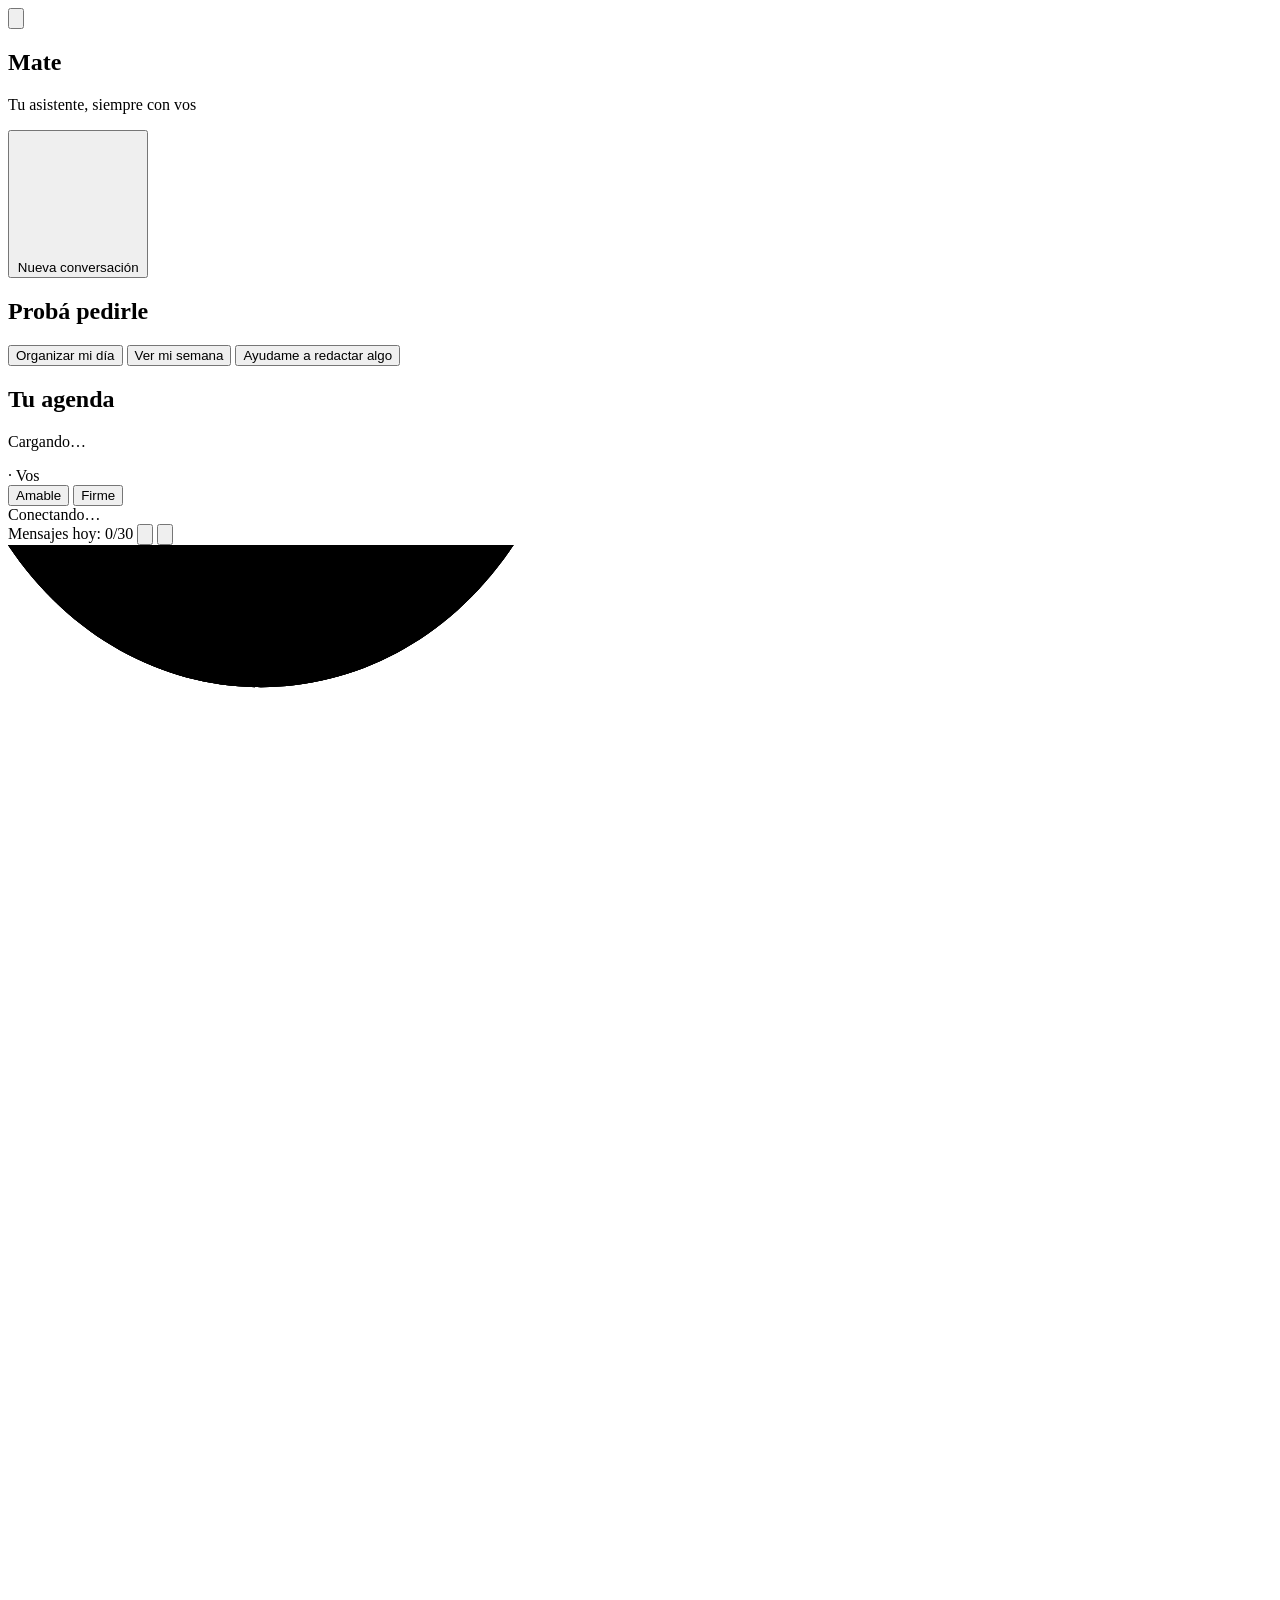
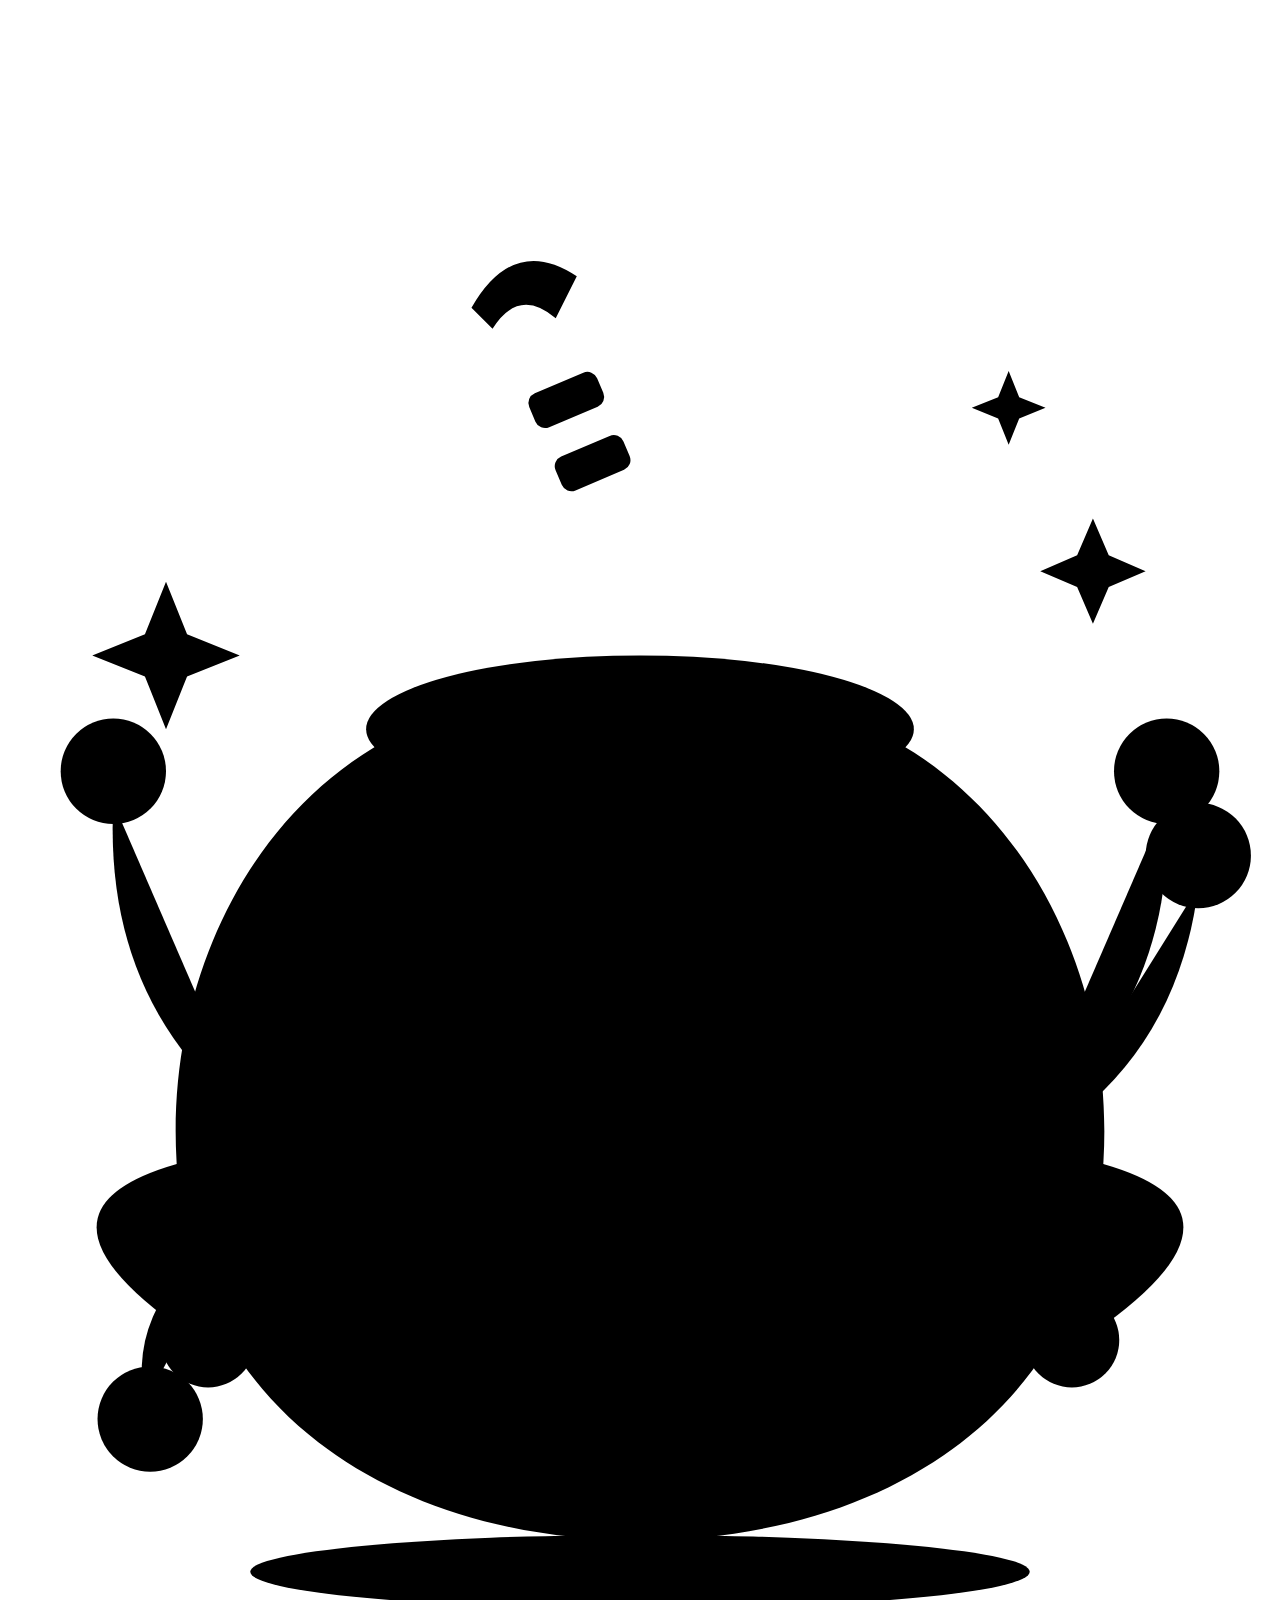
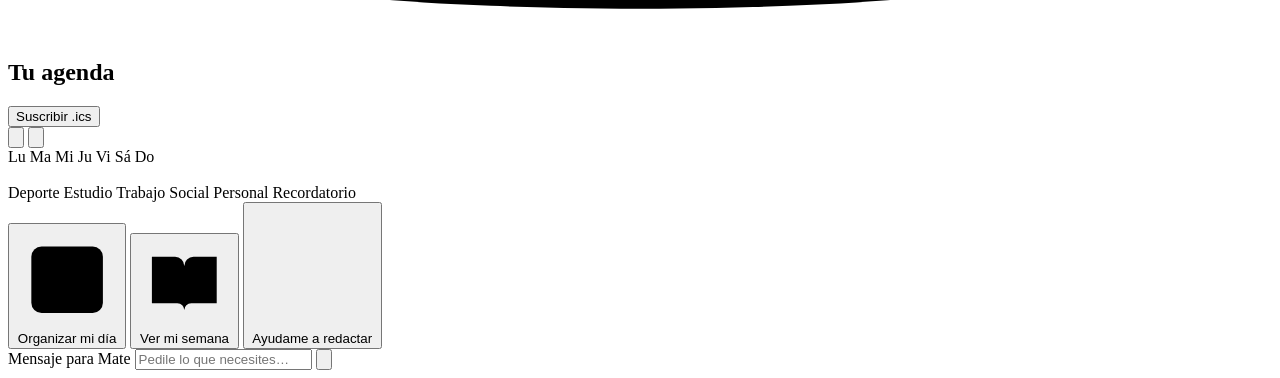
==== src/mate_api/static/index.html @ d89dd95c "Frontend: remove predefined content, make LLM-driven - Sidebar 'Probá pedirle': 3 neutral suggestion" ====
<!doctype html>
<html lang="es">
<head>
  <meta charset="utf-8">
  <meta name="viewport" content="width=device-width, initial-scale=1, viewport-fit=cover">
  <title>Mate</title>
  <link rel="stylesheet" href="/static/styles.css">
<link rel="stylesheet" href="/static/mate.css">
</head>
<body>
  <!-- Barra superior solo en mobile (< 900px) -->
  <header class="mobile-bar">
    <!-- Logo sidebar: clon dinámico de #mate (sin id, data-state="contento", 44px) -->
<span id="sidebar-logo" class="logo-mini" aria-hidden="true"></span>
    <button id="btn-menu" class="icon-btn" aria-label="Abrir menú" aria-controls="sidebar" aria-expanded="false">
      <svg class="icon" viewBox="0 0 20 20"><path d="M3 5h14M3 10h14M3 15h14"/></svg>
    </button>
  </header>
  <div id="backdrop" class="backdrop" hidden></div>

  <aside id="sidebar" class="sidebar">
    <div class="brand">
      <span class="brand-mark" aria-hidden="true"></span>
      <div>
        <h1 class="brand-title">Mate</h1>
        <p class="brand-sub">Tu asistente, siempre con vos</p>
      </div>
    </div>

    <button id="btn-nueva" class="btn btn-primary">
      <svg class="icon" viewBox="0 0 20 20"><path d="M10 4v12M4 10h12"/></svg>
      Nueva conversación
    </button>

    <section class="side-section">
      <h2 class="side-title">Probá pedirle</h2>
      <button class="ejemplo" data-prompt="Organizá mi día">Organizar mi día</button>
      <button class="ejemplo" data-prompt="Mostrame mi semana">Ver mi semana</button>
      <button class="ejemplo" data-prompt="Ayudame a redactar algo">Ayudame a redactar algo</button>
    </section>

    <section class="side-section">
      <h2 class="side-title">Tu agenda</h2>
      <p id="resumen-agenda" class="side-text">Cargando…</p>
    </section>

    <footer class="side-foot">
      <div class="perfil">
        <span id="perfil-inicial" class="avatar" aria-hidden="true">·</span>
        <span id="perfil-nombre">Vos</span>
      </div>
      <div class="tonos" role="group" aria-label="Tono de Mate">
        <button class="tono" data-tono="amable" aria-pressed="true">Amable</button>
        <button class="tono" data-tono="firme" aria-pressed="false">Firme</button>
      </div>
    </footer>
  </aside>

  <main class="main">
    <header class="topbar">
      <div class="estado-conexion">
        <span id="puntito-conexion" class="puntito"></span>
        <span id="texto-conexion">Conectando…</span>
      </div>
      <div class="topbar-acciones">
        <span class="cuota">Mensajes hoy: <span id="contador-cuota">0</span>/30</span>
        <button id="btn-tema" class="icon-btn" aria-label="Cambiar a tema oscuro">
          <svg class="icon" viewBox="0 0 20 20"><path d="M16 12.5A6.5 6.5 0 0 1 7.5 4a6.5 6.5 0 1 0 8.5 8.5z"/></svg>
        </button>
        <button id="btn-panel" class="icon-btn" aria-label="Panel de ingeniería">
          <svg class="icon" viewBox="0 0 20 20"><circle cx="10" cy="10" r="2.5"/><path d="M10 2.5v2M10 15.5v2M2.5 10h2M15.5 10h2M4.7 4.7l1.4 1.4M13.9 13.9l1.4 1.4M4.7 15.3l1.4-1.4M13.9 6.1l1.4-1.4"/></svg>
        </button>
      </div>
    </header>

    <div class="fila-medio">
      <section class="escenario" aria-label="Mate">
        <!-- Fondo del escenario: manchas y hojas de yerba -->
        <div class="hojas-yerba">
          <svg class="hojas-yerba" viewBox="0 0 200 200">
            <path d="M0 0 C20 -30 60 -30 80 0 C60 30 20 30 0 0 Z" class="nervadura"/>
            <path d="M0 0 C20 -30 60 -30 80 0 C60 30 20 30 0 0 Z"/>
            <path d="M0 0 C20 -30 60 -30 80 0 C60 30 20 30 0 0 Z"/>
            <path d="M0 0 C20 -30 60 -30 80 0 C60 30 20 30 0 0 Z"/>
          </svg>
        </div>
        <!-- SVG del Mate (sección §6) -->
<svg id="mate" class="mate" data-state="neutro" viewBox="0 0 240 270" role="img" aria-label="Mate, tu asistente">
  <!-- sombra en el piso -->
  <ellipse class="m-piso" cx="120" cy="258" rx="74" ry="7"/>

  <!-- brazos detrás del cuerpo (se ven solo desde el borde) -->
  <g class="m-brazos m-brazos-saludo">
    <path class="m-brazo" d="M44 192 Q22 206 26 226"/>
    <circle class="m-mano" cx="27" cy="229" r="10"/>
    <g class="m-mano-saluda">
      <path class="m-brazo" d="M196 176 Q222 160 226 128"/>
      <circle class="m-mano" cx="226" cy="122" r="10"/>
    </g>
  </g>
  <g class="m-brazos m-brazos-arriba">
    <path class="m-brazo" d="M46 172 Q18 150 20 112"/>
    <circle class="m-mano" cx="20" cy="106" r="10"/>
    <path class="m-brazo" d="M194 172 Q222 150 220 112"/>
    <circle class="m-mano" cx="220" cy="106" r="10"/>
  </g>
  <g class="m-brazos m-brazos-jarra">
    <path class="m-brazo" d="M44 178 Q-6 186 36 214"/>
    <circle class="m-mano" cx="38" cy="214" r="9"/>
    <path class="m-brazo" d="M196 178 Q246 186 204 214"/>
    <circle class="m-mano" cx="202" cy="214" r="9"/>
  </g>

  <!-- porongo -->
  <path class="m-cuerpo" d="M76 98 C46 112 30 146 32 180 C34 226 72 252 120 252 C168 252 206 226 208 180 C210 146 194 112 164 98 Z"/>
  <path class="m-luz" d="M62 128 C48 148 44 176 50 200 C54 186 58 156 72 134 Z"/>
  <path class="m-sombra" d="M178 118 C202 148 204 200 170 236 C186 230 210 204 206 168 C204 146 196 128 178 118 Z"/>

  <!-- bombilla -->
  <g class="m-bombilla">
    <line class="m-bombilla-borde" x1="128" y1="92" x2="96" y2="16"/>
    <line class="m-bombilla-metal" x1="128" y1="92" x2="96" y2="16"/>
    <rect class="m-anillo" x="104" y="44" width="14" height="7" rx="2" transform="rotate(-23 111 47.5)"/>
    <rect class="m-anillo" x="99" y="32" width="14" height="7" rx="2" transform="rotate(-23 106 35.5)"/>
    <path class="m-boquilla" d="M88 18 Q96 4 108 12 L104 20 Q97 14 92 22 Z"/>
  </g>

  <!-- virola de alpaca y yerba -->
  <ellipse class="m-virola" cx="120" cy="98" rx="52" ry="14"/>
  <path class="m-virola-brillo" d="M76 96 Q120 86 164 96"/>
  <ellipse class="m-yerba" cx="120" cy="96" rx="42" ry="8"/>
  <path class="m-yerba-grano" d="M98 95 l3 -2 M112 93 l3 2 M130 94 l2 -2 M141 96 l3 1"/>
  <!-- vuelvo a dibujar la base de la bombilla encima de la yerba -->
  <line class="m-bombilla-borde" x1="128" y1="96" x2="122" y2="82"/>
  <line class="m-bombilla-metal" x1="128" y1="96" x2="122" y2="82"/>

  <!-- mejillas -->
  <ellipse class="m-mejilla" cx="76" cy="186" rx="12" ry="7"/>
  <ellipse class="m-mejilla" cx="164" cy="186" rx="12" ry="7"/>

  <!-- ojos -->
  <g class="m-ojos m-ojos-abiertos">
    <g class="m-ojo"><circle cx="96" cy="162" r="11"/><circle class="m-brillo" cx="100" cy="157" r="3.8"/></g>
    <g class="m-ojo"><circle cx="144" cy="162" r="11"/><circle class="m-brillo" cx="148" cy="157" r="3.8"/></g>
  </g>
  <g class="m-ojos m-ojos-felices">
    <path class="m-trazo" d="M84 166 Q96 150 108 166"/>
    <path class="m-trazo" d="M132 166 Q144 150 156 166"/>
  </g>
  <g class="m-cejas">
    <path class="m-trazo" d="M82 142 L108 148"/>
    <path class="m-trazo" d="M158 142 L132 148"/>
  </g>

  <!-- bocas -->
  <path class="m-boca m-boca-neutro m-trazo" d="M106 190 Q120 202 134 190"/>
  <g class="m-boca m-boca-contento">
    <path class="m-boca-fondo" d="M98 186 Q120 222 142 186 Z"/>
    <path class="m-lengua" d="M110 204 Q120 196 130 204 Q126 212 120 213 Q114 212 110 204 Z"/>
  </g>
  <ellipse class="m-boca m-boca-hablando m-boca-fondo" cx="120" cy="196" rx="12" ry="9"/>
  <path class="m-boca m-boca-serio m-trazo" d="M108 196 L132 196"/>

  <!-- destellos (solo contento) -->
  <g class="m-destellos">
    <path d="M30 70 l4 10 l10 4 l-10 4 l-4 10 l-4 -10 l-10 -4 l10 -4 Z"/>
    <path d="M206 58 l3 7 l7 3 l-7 3 l-3 7 l-3 -7 l-7 -3 l7 -3 Z"/>
    <path d="M190 30 l2 5 l5 2 l-5 2 l-2 5 l-2 -5 l-5 -2 l5 -2 Z"/>
  </g>
</svg>

        <div id="globo" class="globo" aria-live="polite">
          <p id="globo-texto" class="globo-texto-corto"></p>
          <p id="globo-texto-largo" class="globo-texto-largo hidden"></p>
          <button class="copiar-btn" hidden>Copiar</button>
          <div id="globo-chips" class="globo-chips"></div>
          <p class="globo-texto-user" hidden></p>
        </div>
      </section>

      <aside class="agenda card" aria-label="Tu agenda">
        <div class="agenda-head">
          <h2>Tu agenda</h2>
          <button id="btn-ics" class="btn btn-small">Suscribir .ics</button>
        </div>

        <!-- Calendar grid (zona-4) -->
        <div class="calendario" role="grid" aria-label="Calendario mensual">
          <div class="calendario-header">
            <button id="btn-mes-anterior" class="icon-btn" aria-label="Mes anterior" title="Mes anterior">
              <svg class="icon" viewBox="0 0 20 20"><path d="M13 5l-6 5 6 5"/></svg>
            </button>
            <span id="mes-actual" class="mes-titulo" aria-live="polite"></span>
            <button id="btn-mes-siguiente" class="icon-btn" aria-label="Mes siguiente" title="Mes siguiente">
              <svg class="icon" viewBox="0 0 20 20"><path d="M7 5l6 5-6 5"/></svg>
            </button>
          </div>
          <div class="calendario-dias-seman" role="row" aria-label="Días de la semana">
            <span role="columnheader">Lu</span>
            <span role="columnheader">Ma</span>
            <span role="columnheader">Mi</span>
            <span role="columnheader">Ju</span>
            <span role="columnheader">Vi</span>
            <span role="columnheader">Sá</span>
            <span role="columnheader">Do</span>
          </div>
          <div id="calendario-grid" class="calendario-grid" role="grid" aria-label="Días del mes"></div>
        </div>

        <!-- Day list for selected day -->
        <div class="dia-lista" aria-label="Eventos del día seleccionado">
          <h3 id="dia-seleccionado-titulo" class="dia-titulo"></h3>
          <ul id="lista-dia" class="lista-dia"></ul>
          <p id="dia-vacio" class="dia-vacio" hidden>Nada para este día</p>
        </div>

        <!-- Category legend -->
        <div class="calendario-leyenda" aria-label="Leyenda de categorías">
          <span class="leyenda-item"><span class="leyenda-color" style="background:#4a7aa8"></span>Deporte</span>
          <span class="leyenda-item"><span class="leyenda-color" style="background:#c0603a"></span>Estudio</span>
          <span class="leyenda-item"><span class="leyenda-color" style="background:#6a8a3a"></span>Trabajo</span>
          <span class="leyenda-item"><span class="leyenda-color" style="background:#8a6aa8"></span>Social</span>
          <span class="leyenda-item"><span class="leyenda-color" style="background:#8c5832"></span>Personal</span>
          <span class="leyenda-item"><span class="leyenda-color" style="background:#8a6aa8"></span>Recordatorio</span>
        </div>
      </aside>
    </div>

    <section class="tarjetas" aria-label="Accesos rápidos">
      <button class="tarjeta card" data-prompt="Listá qué tengo para hoy, buscame un hueco libre de 1 hora y ayudame a organizar el día">
        <svg class="icon" viewBox="0 0 20 20"><rect x="3" y="4" width="14" height="13" rx="2"/><path d="M3 8h14M7 2.5v3M13 2.5v3"/></svg>
        <span>Organizar mi día</span>
      </button>
      <button class="tarjeta card" data-prompt="Mostrame mi semana completa con todo lo que tengo agendado">
        <svg class="icon" viewBox="0 0 20 20"><path d="M3 4.5h5a2 2 0 0 1 2 2V16a1.5 1.5 0 0 0-1.5-1.5H3zM17 4.5h-5a2 2 0 0 0-2 2V16a1.5 1.5 0 0 1 1.5-1.5H17z"/></svg>
        <span>Ver mi semana</span>
      </button>
      <button class="tarjeta card" data-prompt="Ayudame a redactar algo: un mail, un mensaje, lo que necesites">
        <svg class="icon" viewBox="0 0 20 20"><path d="M2.5 10h15M5 7v6M15 7v6M3 8.5v3M17 8.5v3"/></svg>
        <span>Ayudame a redactar</span>
      </button>
    </section>

    <form id="form-chat" class="chatbar card">
      <label for="input-chat" class="sr-only">Mensaje para Mate</label>
      <input type="text" id="input-chat" placeholder="Pedile lo que necesites…" maxlength="1000" autocomplete="off">
      <button id="btn-enviar" class="btn btn-primary" type="submit" aria-label="Enviar">
        <svg class="icon" viewBox="0 0 20 20"><path d="M3 10l14-6-6 14-2-6z"/></svg>
      </button>
    </form>
  </main>

  <dialog id="dialog-panel">
    <h2>Panel de ingeniería</h2>
    <p>Simulá avisos proactivos por SSE.</p>
    <div class="dialog-acciones">
      <button class="btn" data-scenario="proximo_evento">Próximo evento</button>
    </div>
    <form method="dialog"><button class="btn">Cerrar</button></form>
  </dialog>

  <dialog id="dialog-ics">
    <h2>Suscribir agenda .ics</h2>
    <p>Pegá esta dirección en tu app de calendario.</p>
    <code id="ics-url"></code>
    <div class="dialog-acciones">
      <button id="btn-copiar-ics" class="btn">Copiar</button>
      <button id="btn-revocar-ics" class="btn btn-danger">Revocar</button>
    </div>
    <form method="dialog"><button class="btn">Cerrar</button></form>
  </dialog>

  <script src="/static/app.js" defer></script>
</body>
</html>
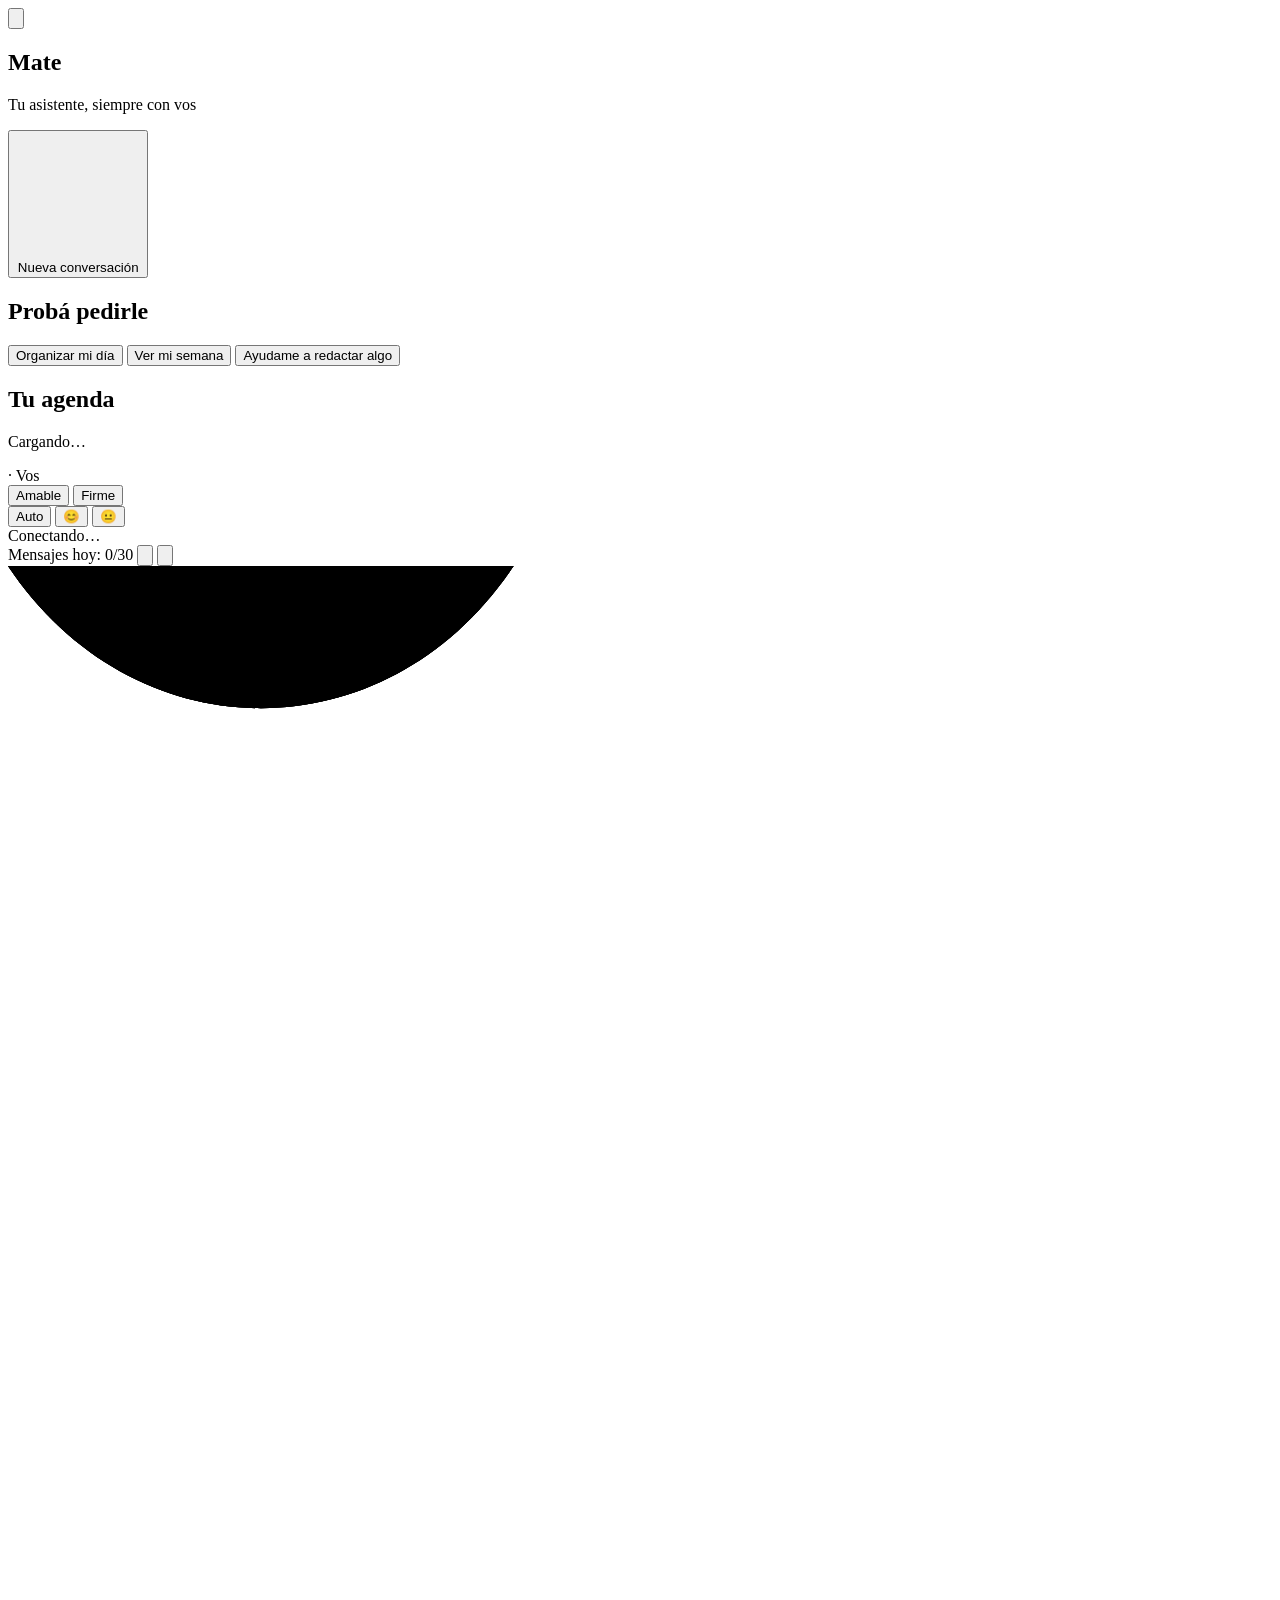
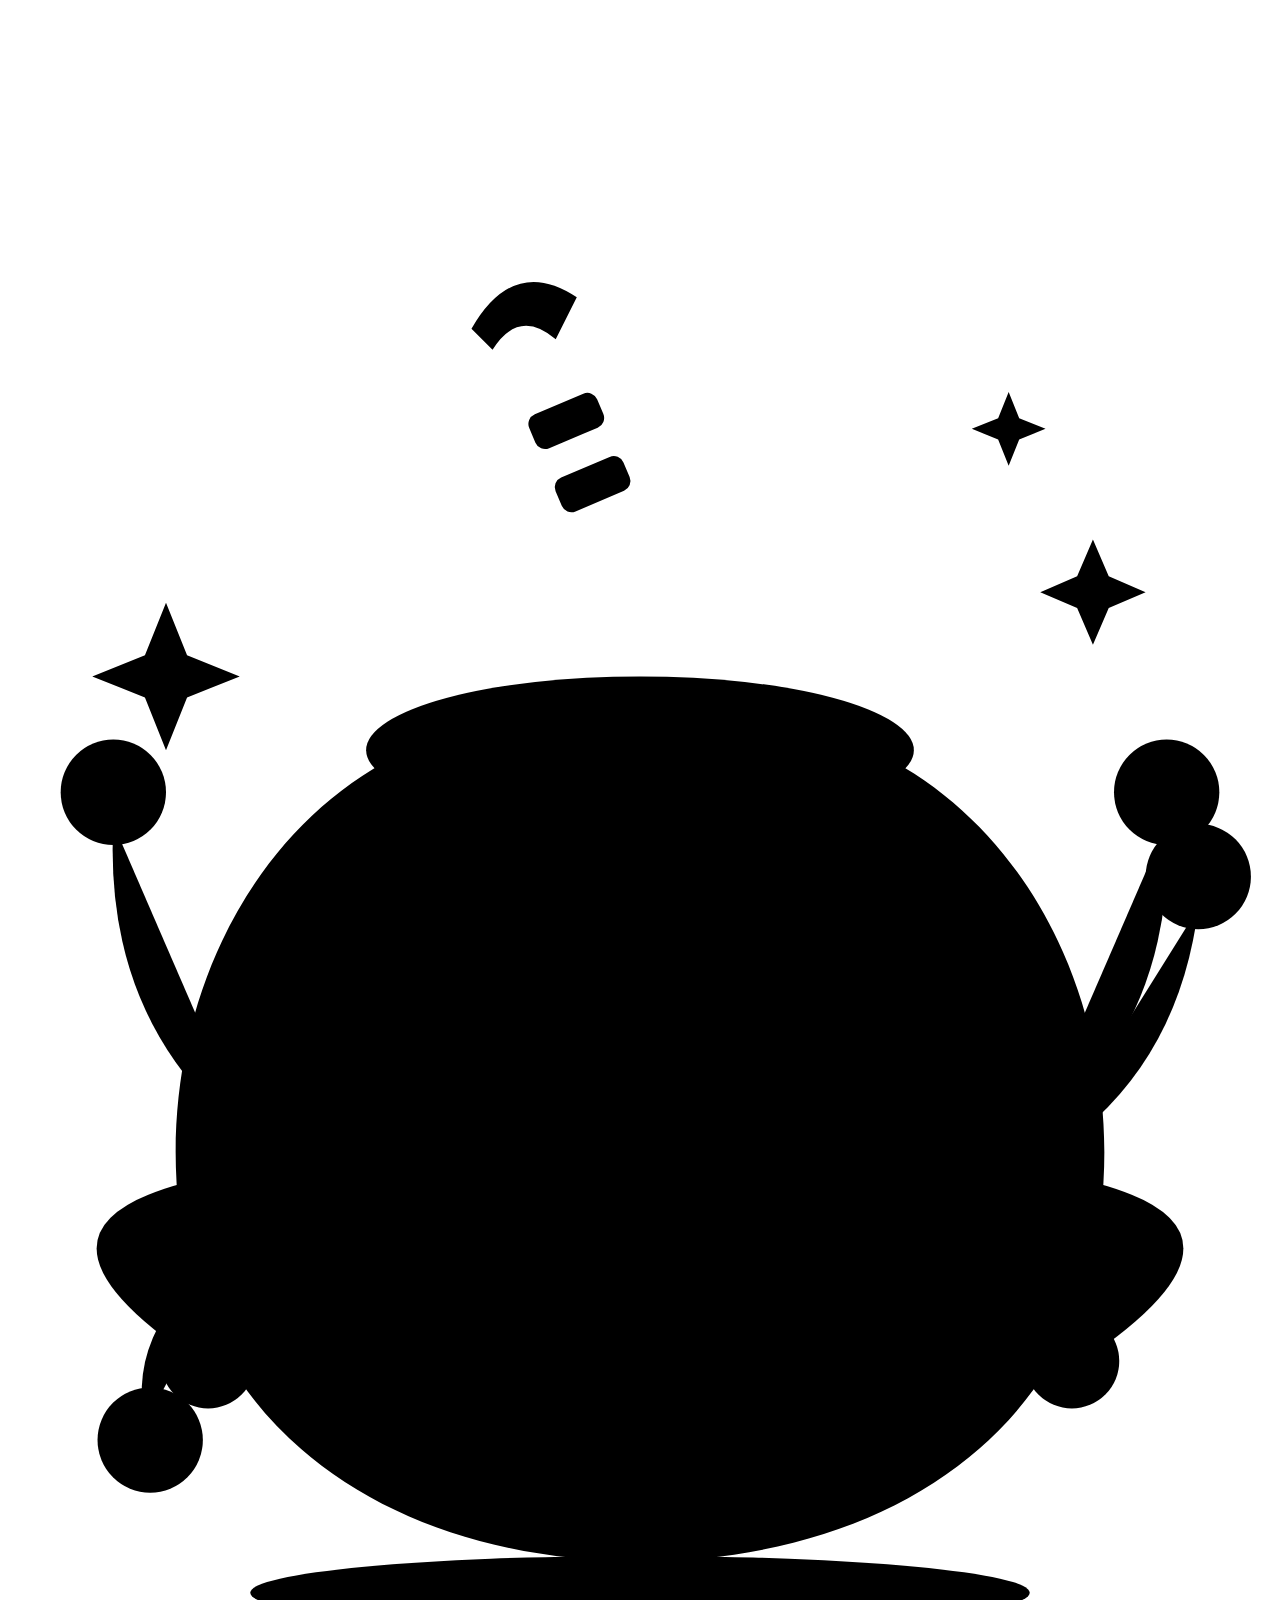
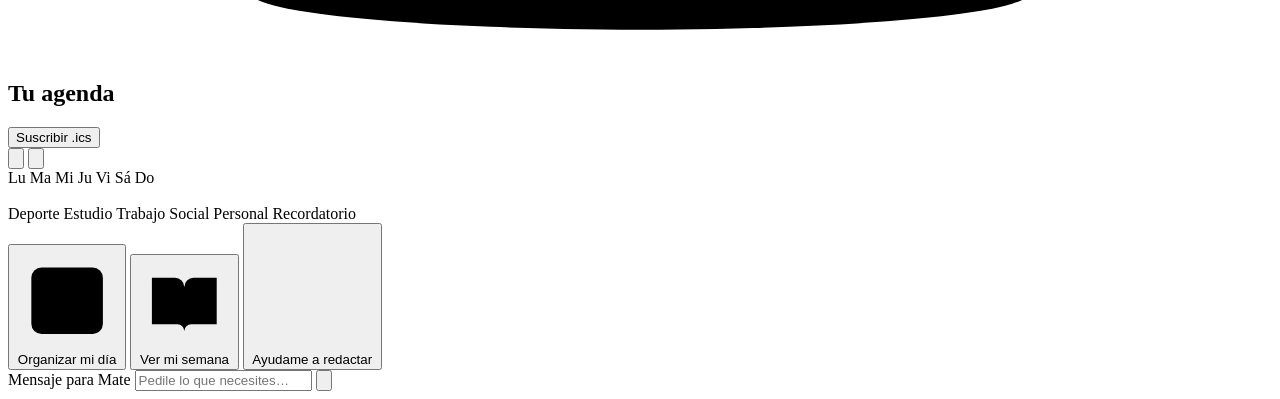
==== commit 79b8aa48: "Phase 4: Add tone_mode selector (Auto/Amable/Firme) with tone_used indicator - Add tono-modo selecto" ====
--- a/src/mate_api/static/index.html
+++ b/src/mate_api/static/index.html
@@ -53,6 +53,12 @@
         <button class="tono" data-tono="amable" aria-pressed="true">Amable</button>
         <button class="tono" data-tono="firme" aria-pressed="false">Firme</button>
       </div>
+      <div class="tono-modo" role="group" aria-label="Modo de tono">
+        <button class="tono-modo-btn" data-modo="automatico" aria-pressed="true" title="Automático: Mate elige el tono según contexto">Auto</button>
+        <button class="tono-modo-btn" data-modo="amable" aria-pressed="false" title="Forzar tono amable">😊</button>
+        <button class="tono-modo-btn" data-modo="firme" aria-pressed="false" title="Forzar tono firme">😐</button>
+      </div>
+      <span id="tono-detectado" class="tono-detectado" hidden></span>
     </footer>
   </aside>
 
@@ -173,7 +179,6 @@
           <p id="globo-texto" class="globo-texto-corto"></p>
           <p id="globo-texto-largo" class="globo-texto-largo hidden"></p>
           <button class="copiar-btn" hidden>Copiar</button>
-          <div id="globo-chips" class="globo-chips"></div>
           <p class="globo-texto-user" hidden></p>
         </div>
       </section>
@@ -256,6 +261,7 @@
     <div class="dialog-acciones">
       <button class="btn" data-scenario="proximo_evento">Próximo evento</button>
     </div>
+    <div class="globo-chips" aria-label="Herramientas ejecutadas"></div>
     <form method="dialog"><button class="btn">Cerrar</button></form>
   </dialog>
 
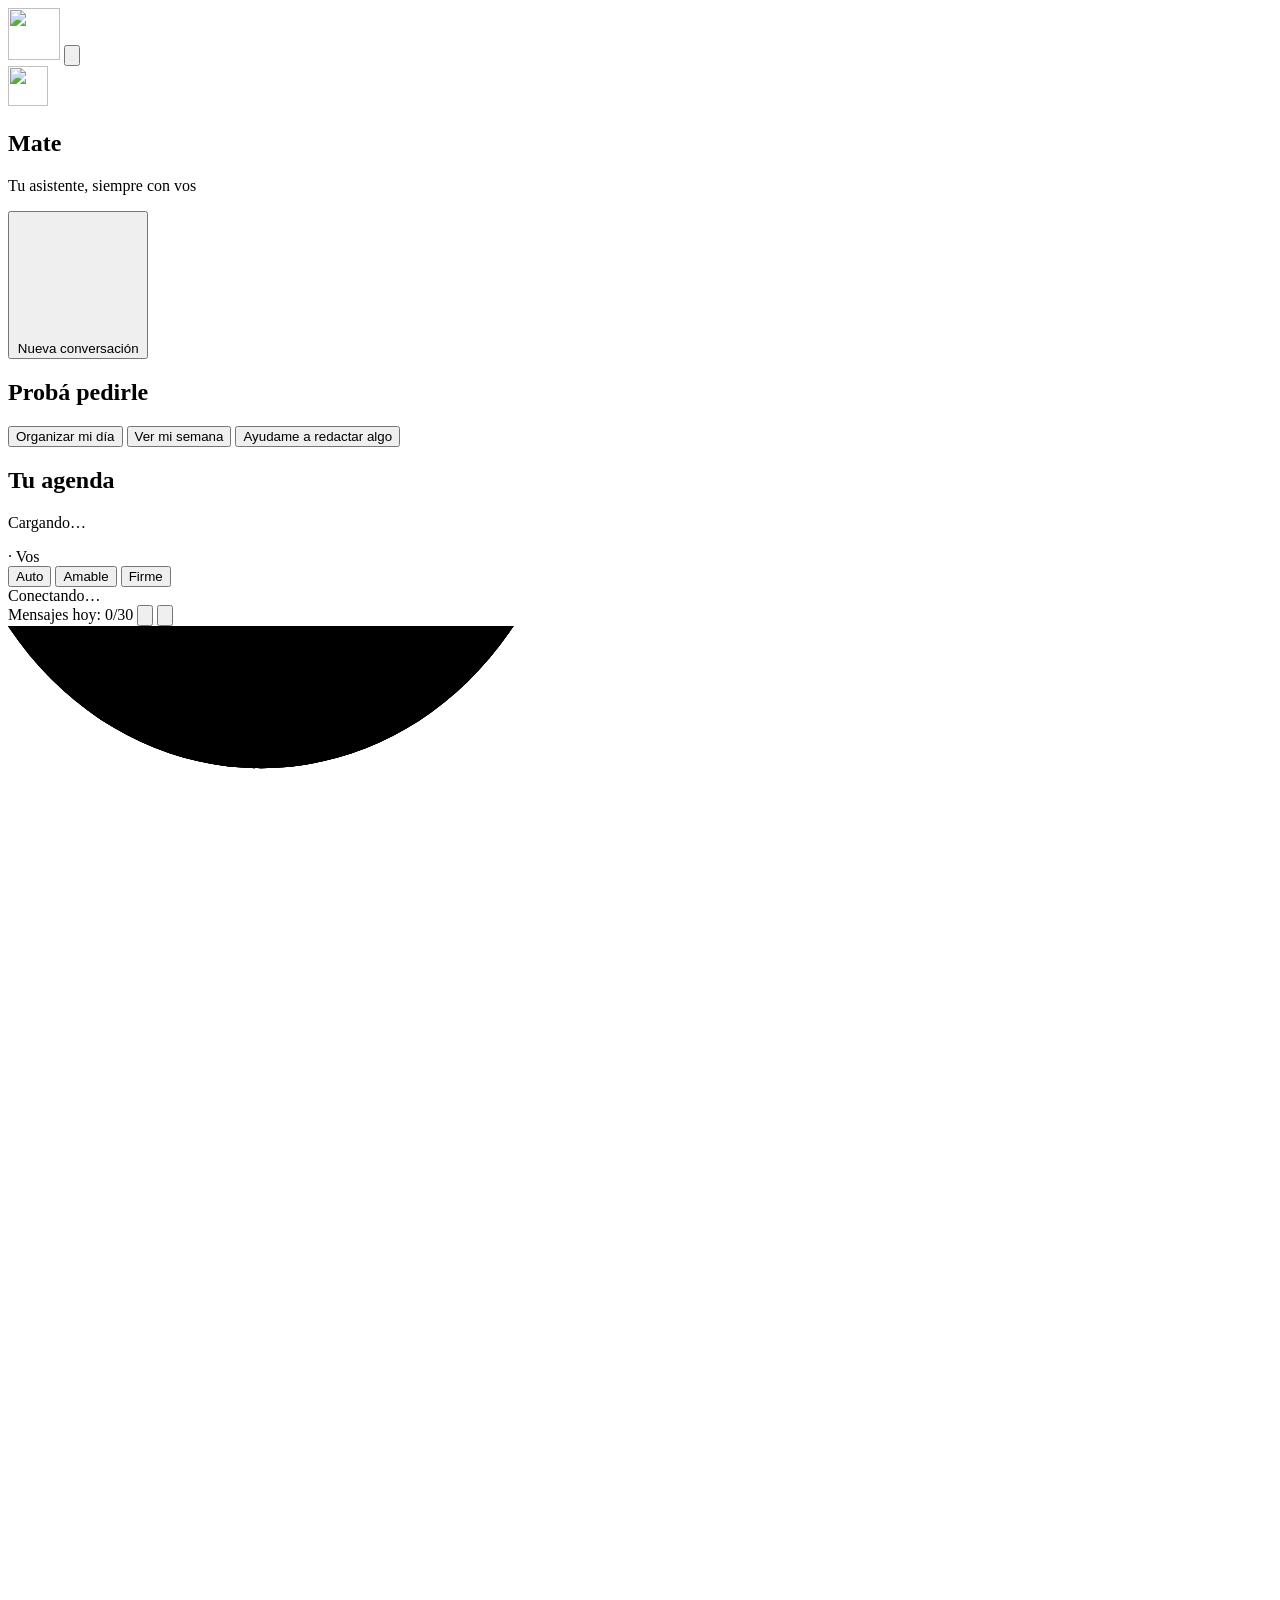
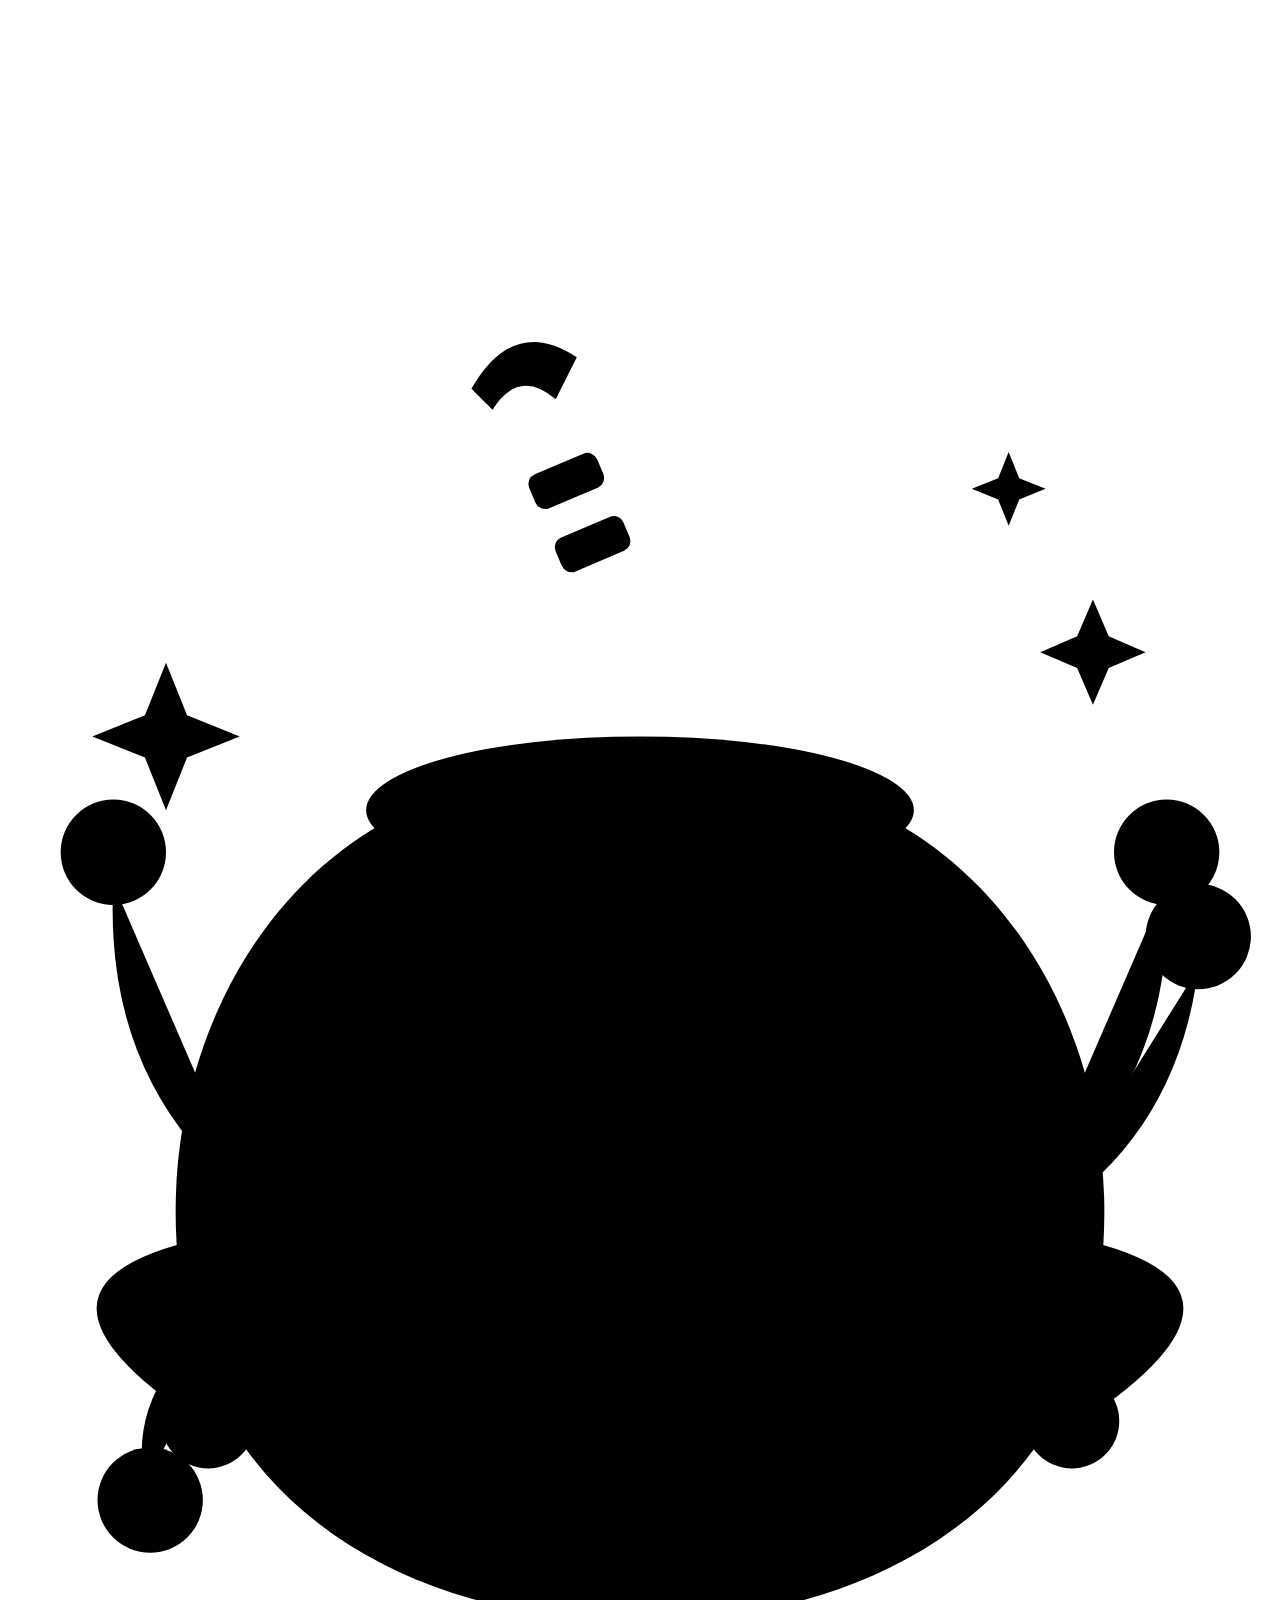
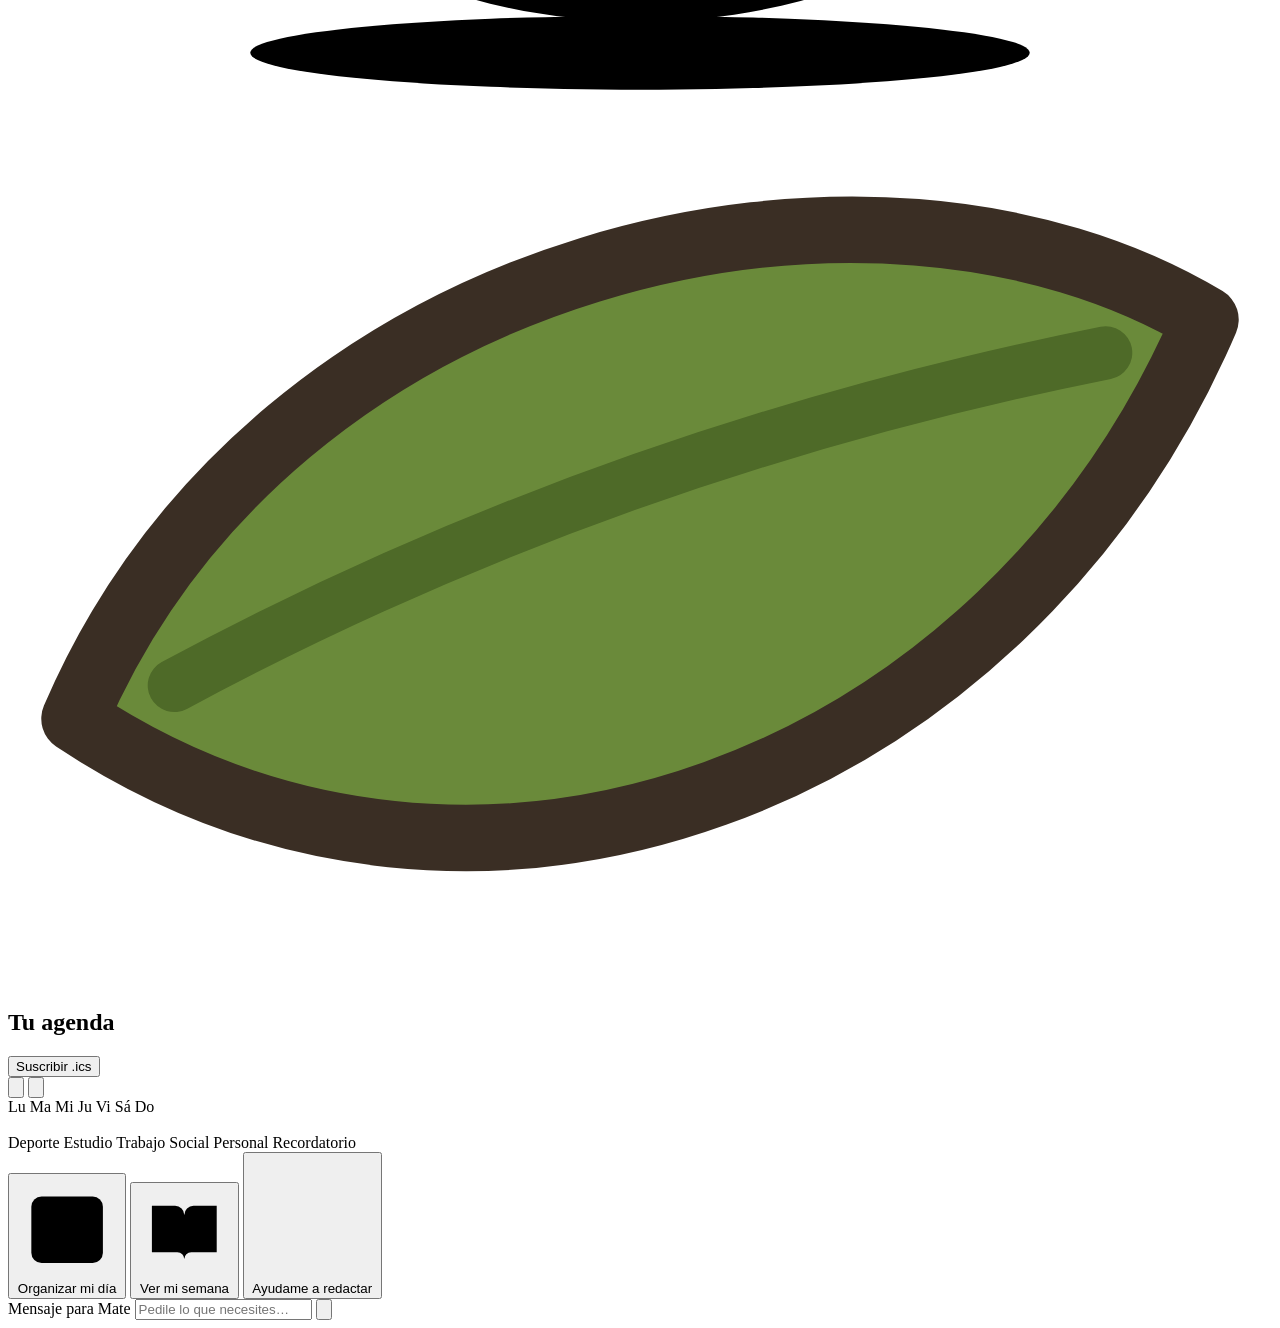
==== commit c352fe33: "Phase 5: Add 24h format validation in tools (tarde/noche +12h), remove globo-snippet.html - tools.py" ====
--- a/src/mate_api/static/index.html
+++ b/src/mate_api/static/index.html
@@ -4,14 +4,16 @@
   <meta charset="utf-8">
   <meta name="viewport" content="width=device-width, initial-scale=1, viewport-fit=cover">
   <title>Mate</title>
+  <link rel="icon" type="image/svg+xml" href="/static/logo.svg">
   <link rel="stylesheet" href="/static/styles.css">
-<link rel="stylesheet" href="/static/mate.css">
+  <link rel="stylesheet" href="/static/mate.css">
+  <link rel="stylesheet" href="/static/globo.css">
 </head>
 <body>
   <!-- Barra superior solo en mobile (< 900px) -->
   <header class="mobile-bar">
-    <!-- Logo sidebar: clon dinámico de #mate (sin id, data-state="contento", 44px) -->
-<span id="sidebar-logo" class="logo-mini" aria-hidden="true"></span>
+    <!-- Logo sidebar: logo.svg 52px -->
+    <img id="sidebar-logo" class="logo-mini" src="/static/logo.svg" alt="" aria-hidden="true" width="52" height="52">
     <button id="btn-menu" class="icon-btn" aria-label="Abrir menú" aria-controls="sidebar" aria-expanded="false">
       <svg class="icon" viewBox="0 0 20 20"><path d="M3 5h14M3 10h14M3 15h14"/></svg>
     </button>
@@ -20,7 +22,7 @@
 
   <aside id="sidebar" class="sidebar">
     <div class="brand">
-      <span class="brand-mark" aria-hidden="true"></span>
+      <img class="brand-mark" src="/static/logo.svg" alt="" aria-hidden="true" width="40" height="40">
       <div>
         <h1 class="brand-title">Mate</h1>
         <p class="brand-sub">Tu asistente, siempre con vos</p>
@@ -49,14 +51,10 @@
         <span id="perfil-inicial" class="avatar" aria-hidden="true">·</span>
         <span id="perfil-nombre">Vos</span>
       </div>
-      <div class="tonos" role="group" aria-label="Tono de Mate">
-        <button class="tono" data-tono="amable" aria-pressed="true">Amable</button>
-        <button class="tono" data-tono="firme" aria-pressed="false">Firme</button>
-      </div>
-      <div class="tono-modo" role="group" aria-label="Modo de tono">
-        <button class="tono-modo-btn" data-modo="automatico" aria-pressed="true" title="Automático: Mate elige el tono según contexto">Auto</button>
-        <button class="tono-modo-btn" data-modo="amable" aria-pressed="false" title="Forzar tono amable">😊</button>
-        <button class="tono-modo-btn" data-modo="firme" aria-pressed="false" title="Forzar tono firme">😐</button>
+      <div class="tono-selector" role="group" aria-label="Tono de Mate">
+        <button class="tono-btn" data-tono="automatico" aria-pressed="true" title="Automático: Mate elige el tono según contexto">Auto</button>
+        <button class="tono-btn" data-tono="amable" aria-pressed="false" title="Tono amable">Amable</button>
+        <button class="tono-btn" data-tono="firme" aria-pressed="false" title="Tono firme">Firme</button>
       </div>
       <span id="tono-detectado" class="tono-detectado" hidden></span>
     </footer>
@@ -176,10 +174,11 @@
 </svg>
 
         <div id="globo" class="globo" aria-live="polite">
-          <p id="globo-texto" class="globo-texto-corto"></p>
-          <p id="globo-texto-largo" class="globo-texto-largo hidden"></p>
-          <button class="copiar-btn" hidden>Copiar</button>
-          <p class="globo-texto-user" hidden></p>
+          <svg class="globo-hoja" viewBox="0 0 38 26" aria-hidden="true">
+            <path d="M2 18 C8 4 26 0 36 6 C30 20 14 26 2 18 Z" fill="#6a8a3a" stroke="#3a2e24" stroke-width="2" stroke-linejoin="round"/>
+            <path d="M5 17 Q18 10 33 7" fill="none" stroke="#4e6a28" stroke-width="1.6" stroke-linecap="round"/>
+          </svg>
+          <p id="globo-texto" class="globo-texto"></p>
         </div>
       </section>
 
@@ -265,6 +264,15 @@
     <form method="dialog"><button class="btn">Cerrar</button></form>
   </dialog>
 
+  <dialog id="dialog-nombre" class="dialog-nombre">
+    <h2>¡Hola! ¿Cómo te llamás?</h2>
+    <input type="text" id="input-nombre" placeholder="Tu nombre" maxlength="60" autocomplete="name">
+    <div class="dialog-acciones">
+      <button id="btn-nombre-ok" class="btn btn-primary">Listo</button>
+    </div>
+    <p class="skip-link"><a id="btn-nombre-skip" href="#">Prefiero no decirlo</a></p>
+  </dialog>
+
   <dialog id="dialog-ics">
     <h2>Suscribir agenda .ics</h2>
     <p>Pegá esta dirección en tu app de calendario.</p>
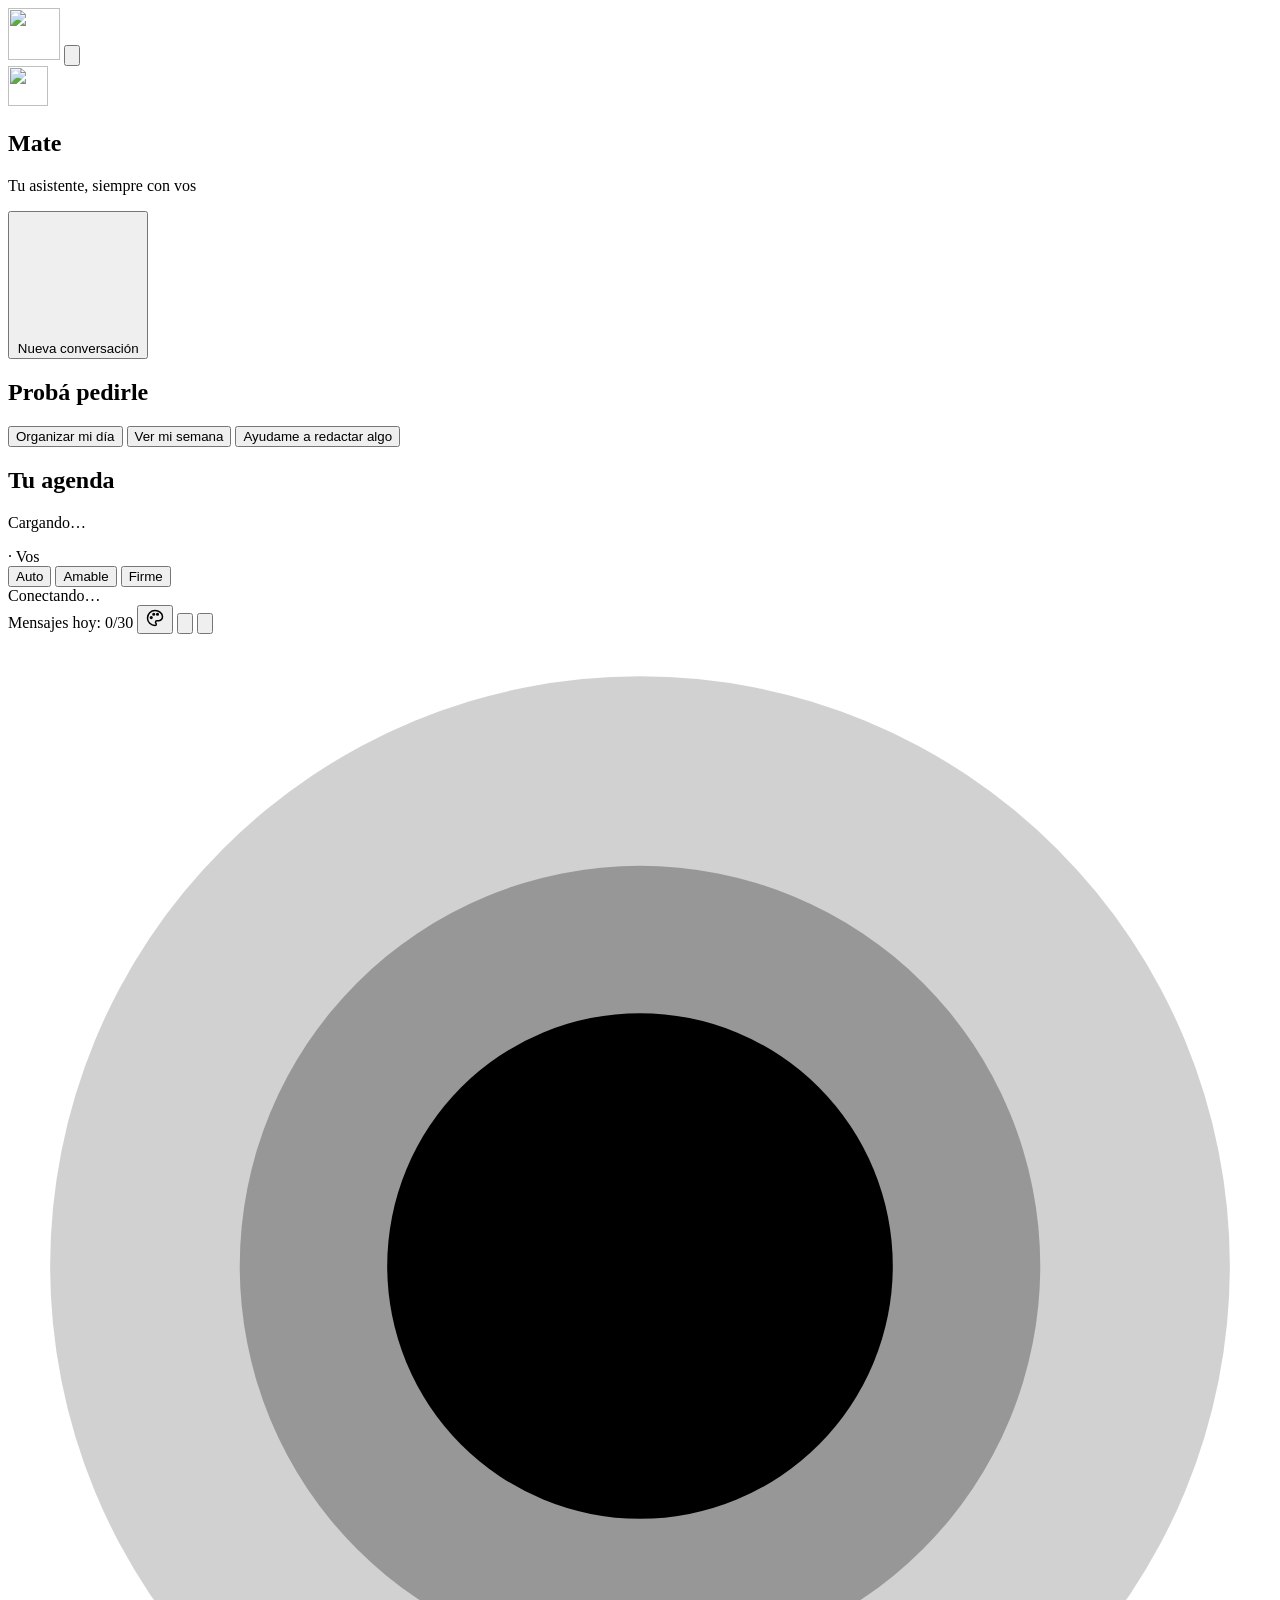
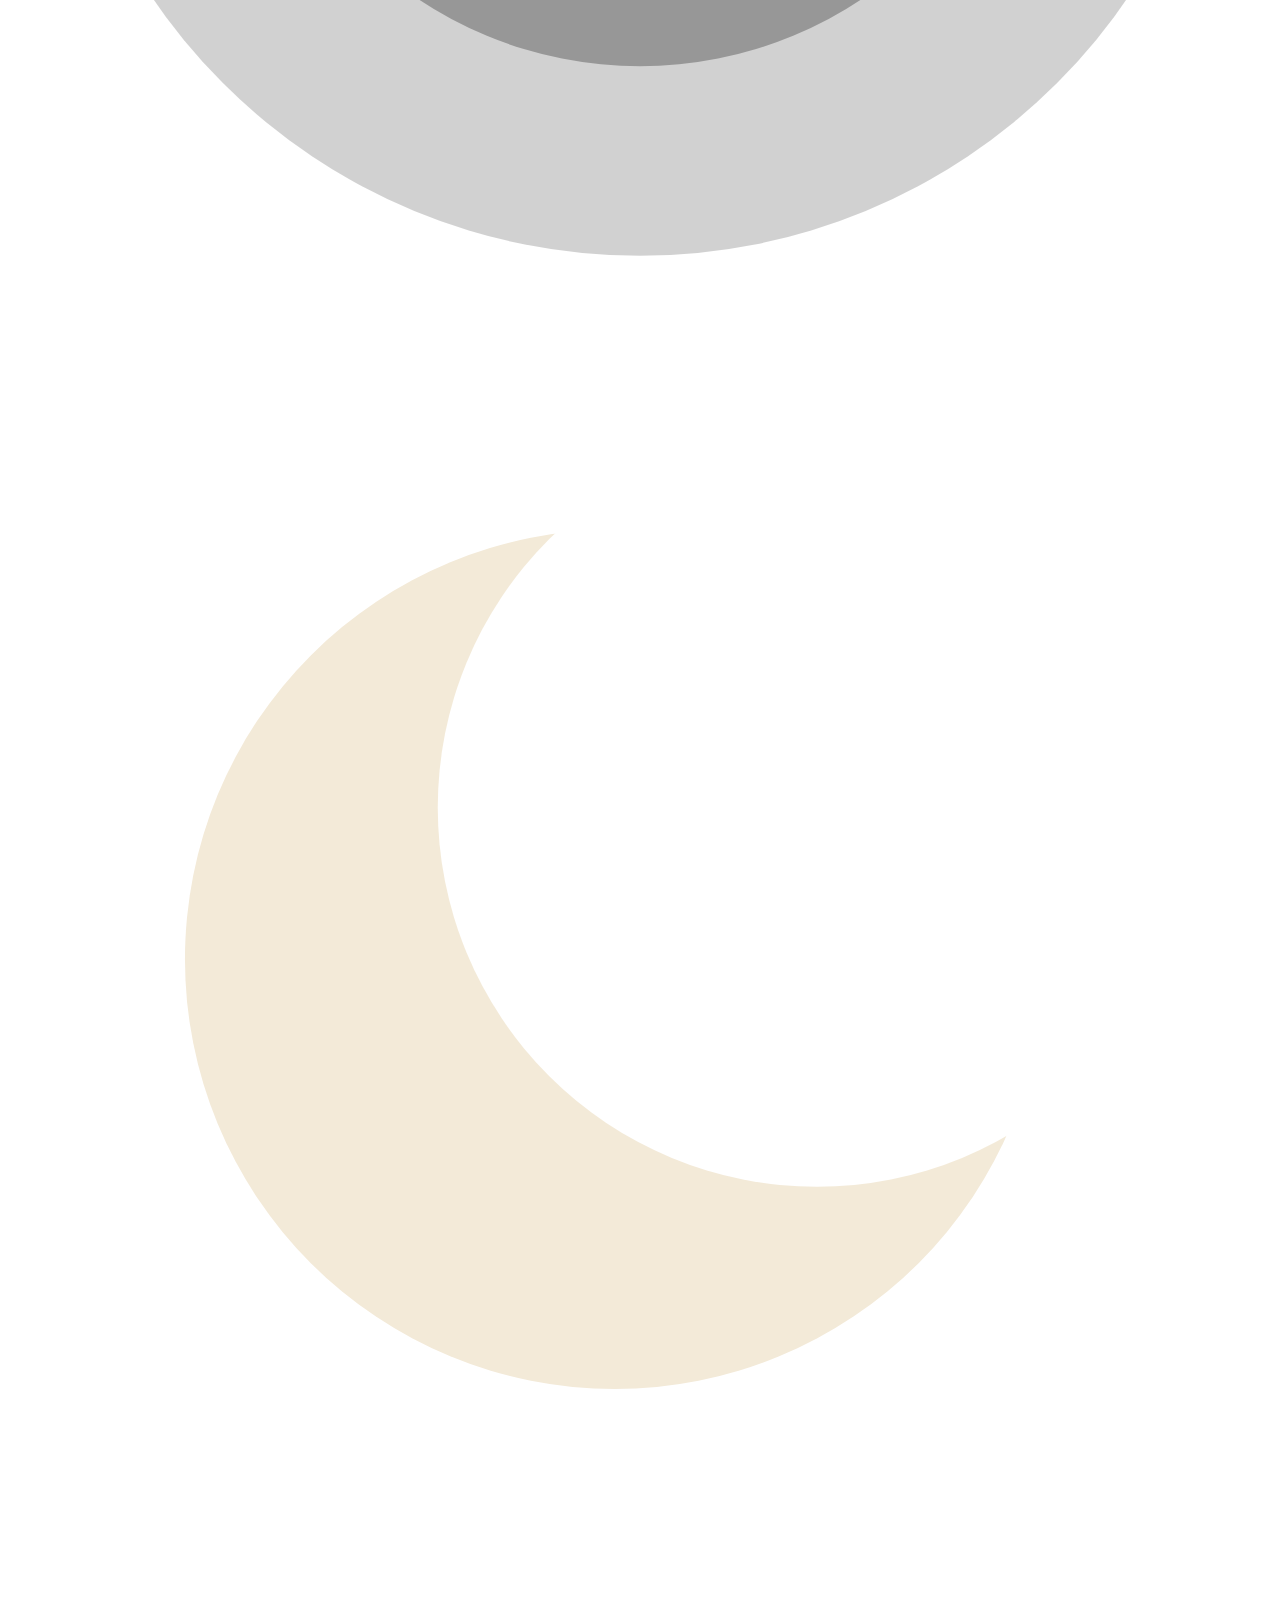
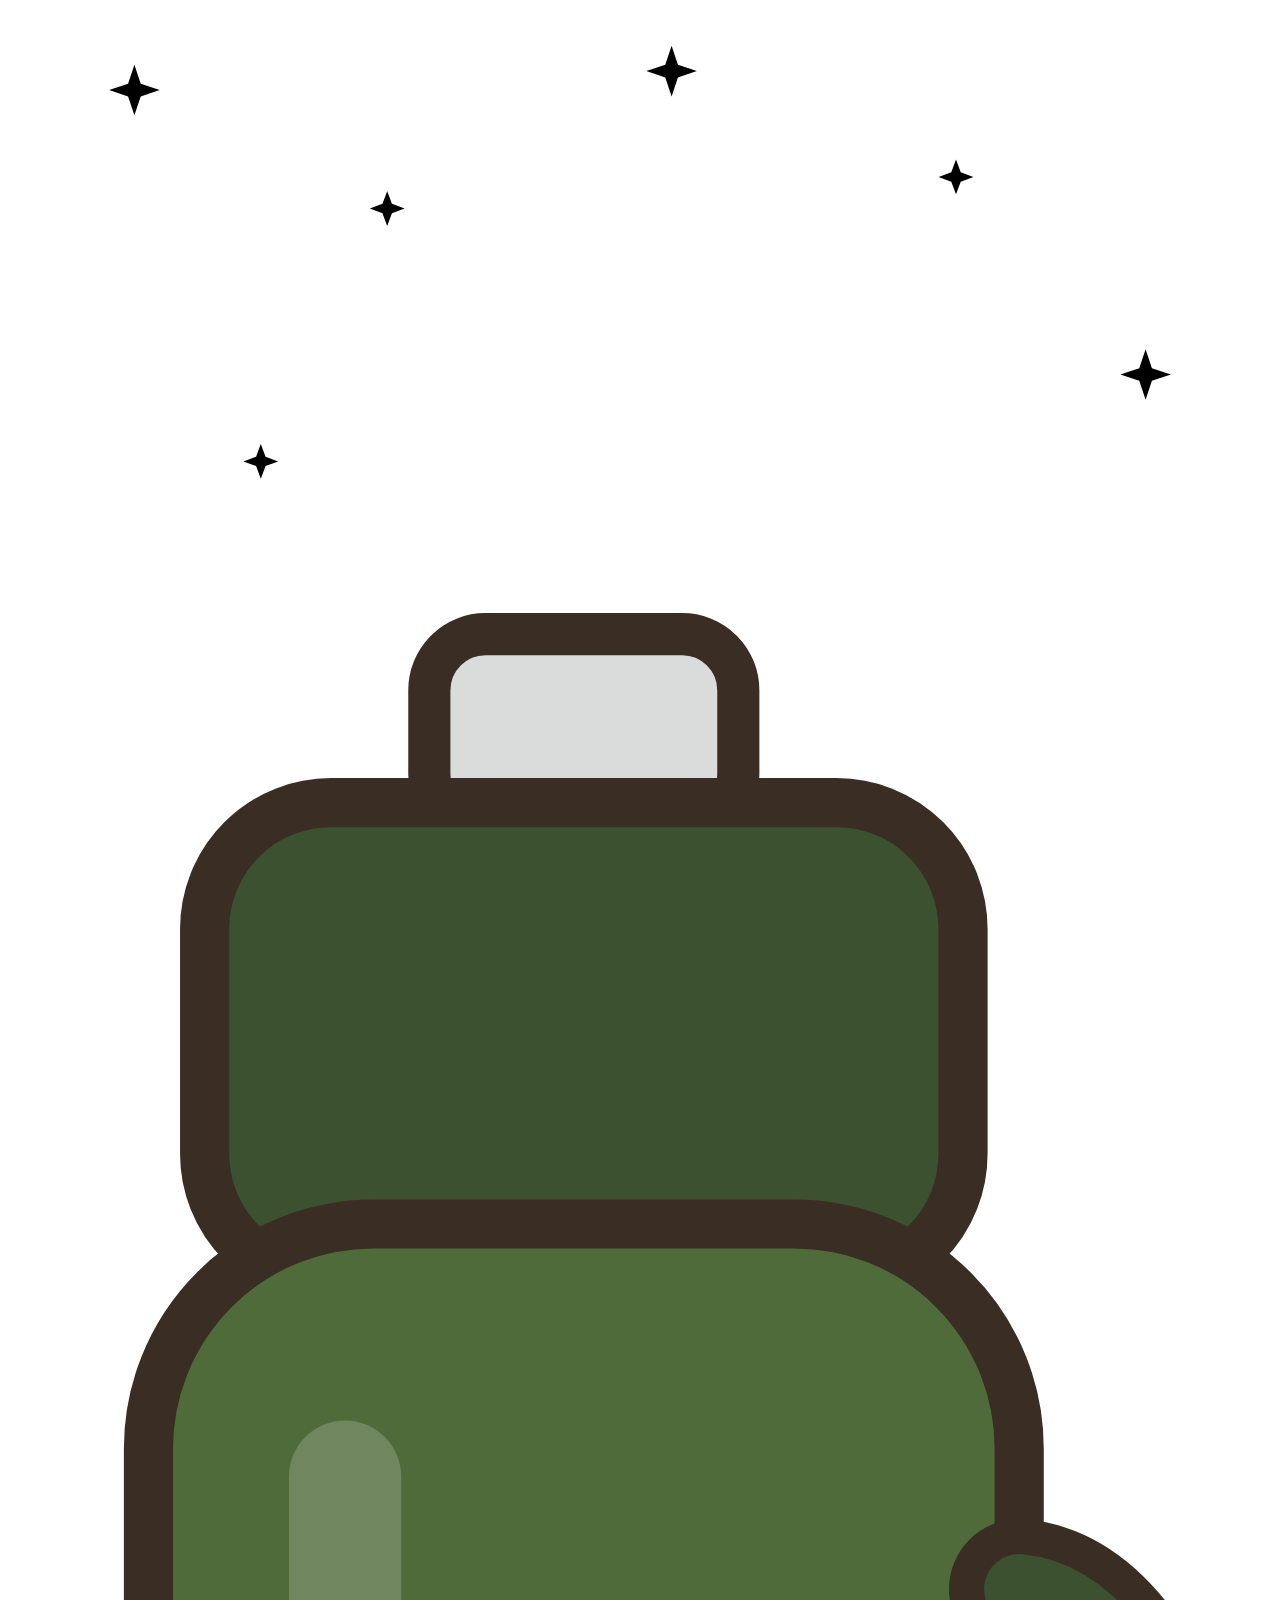
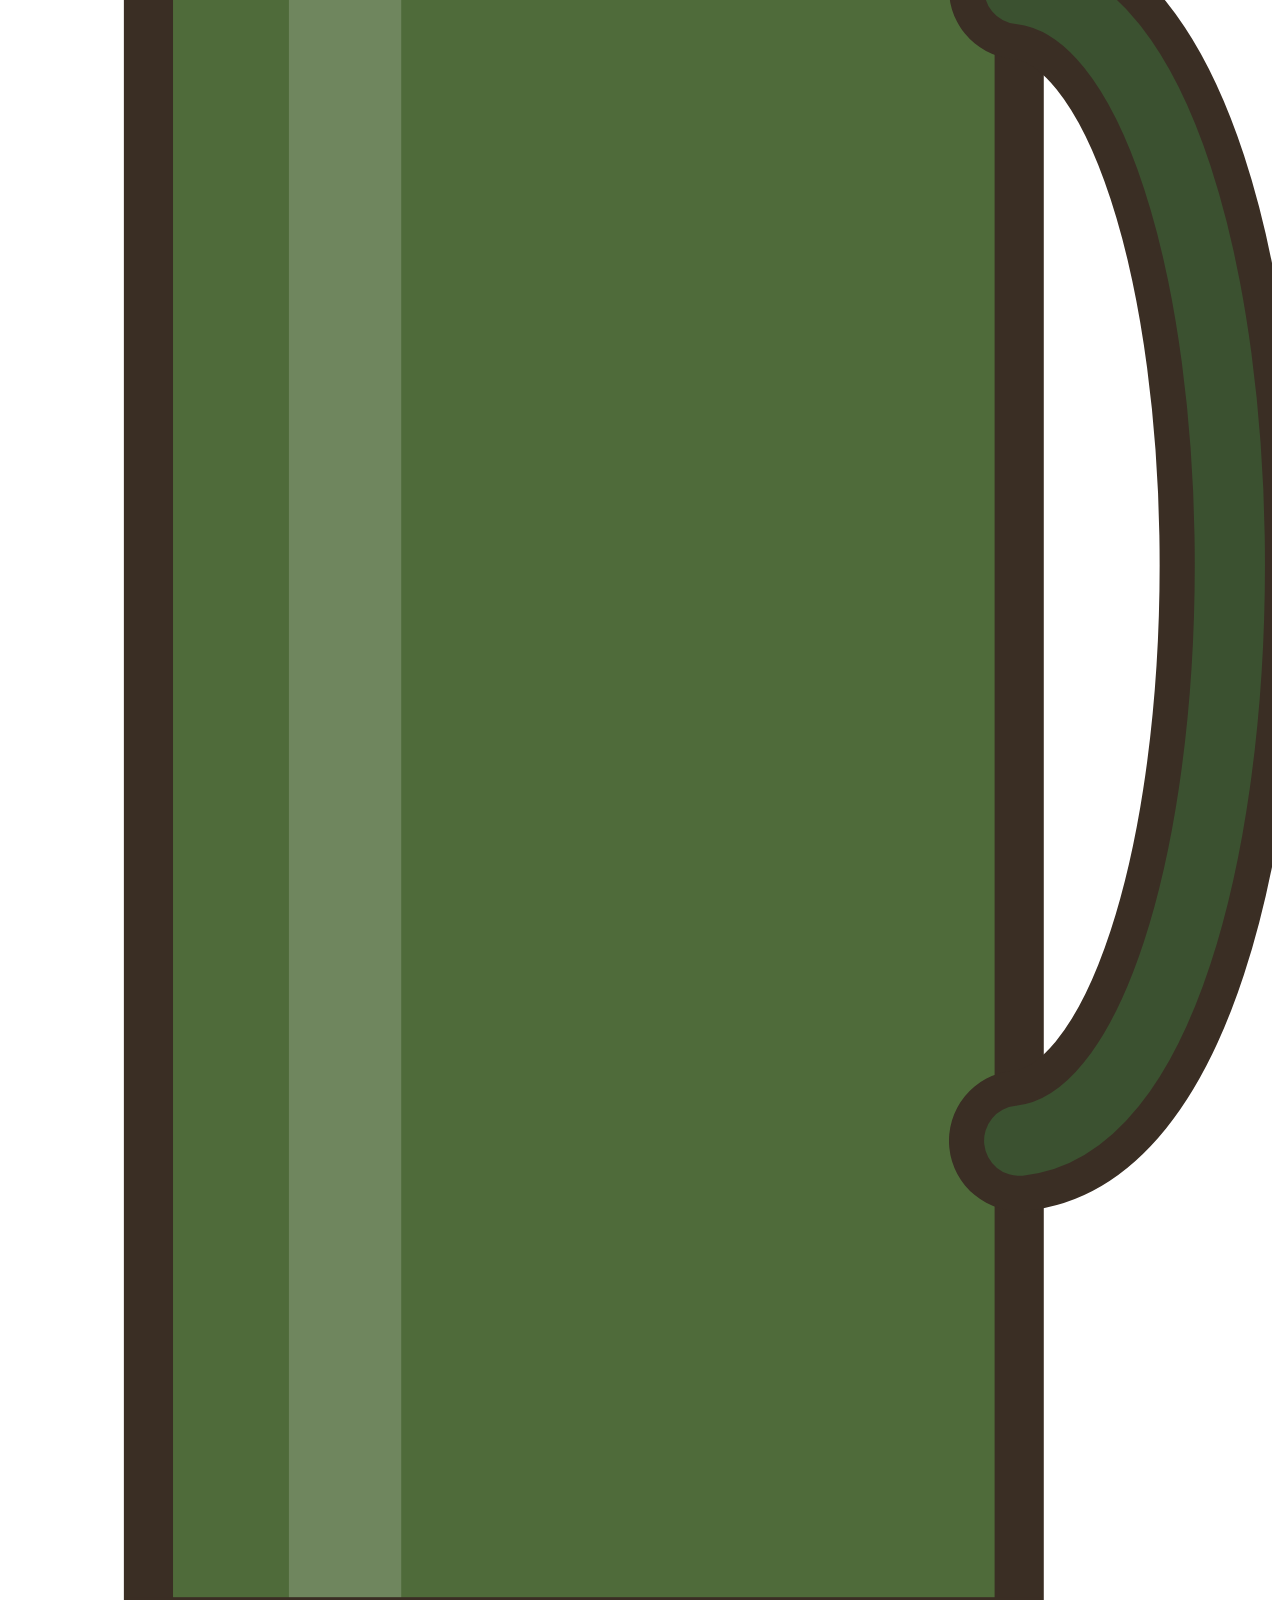
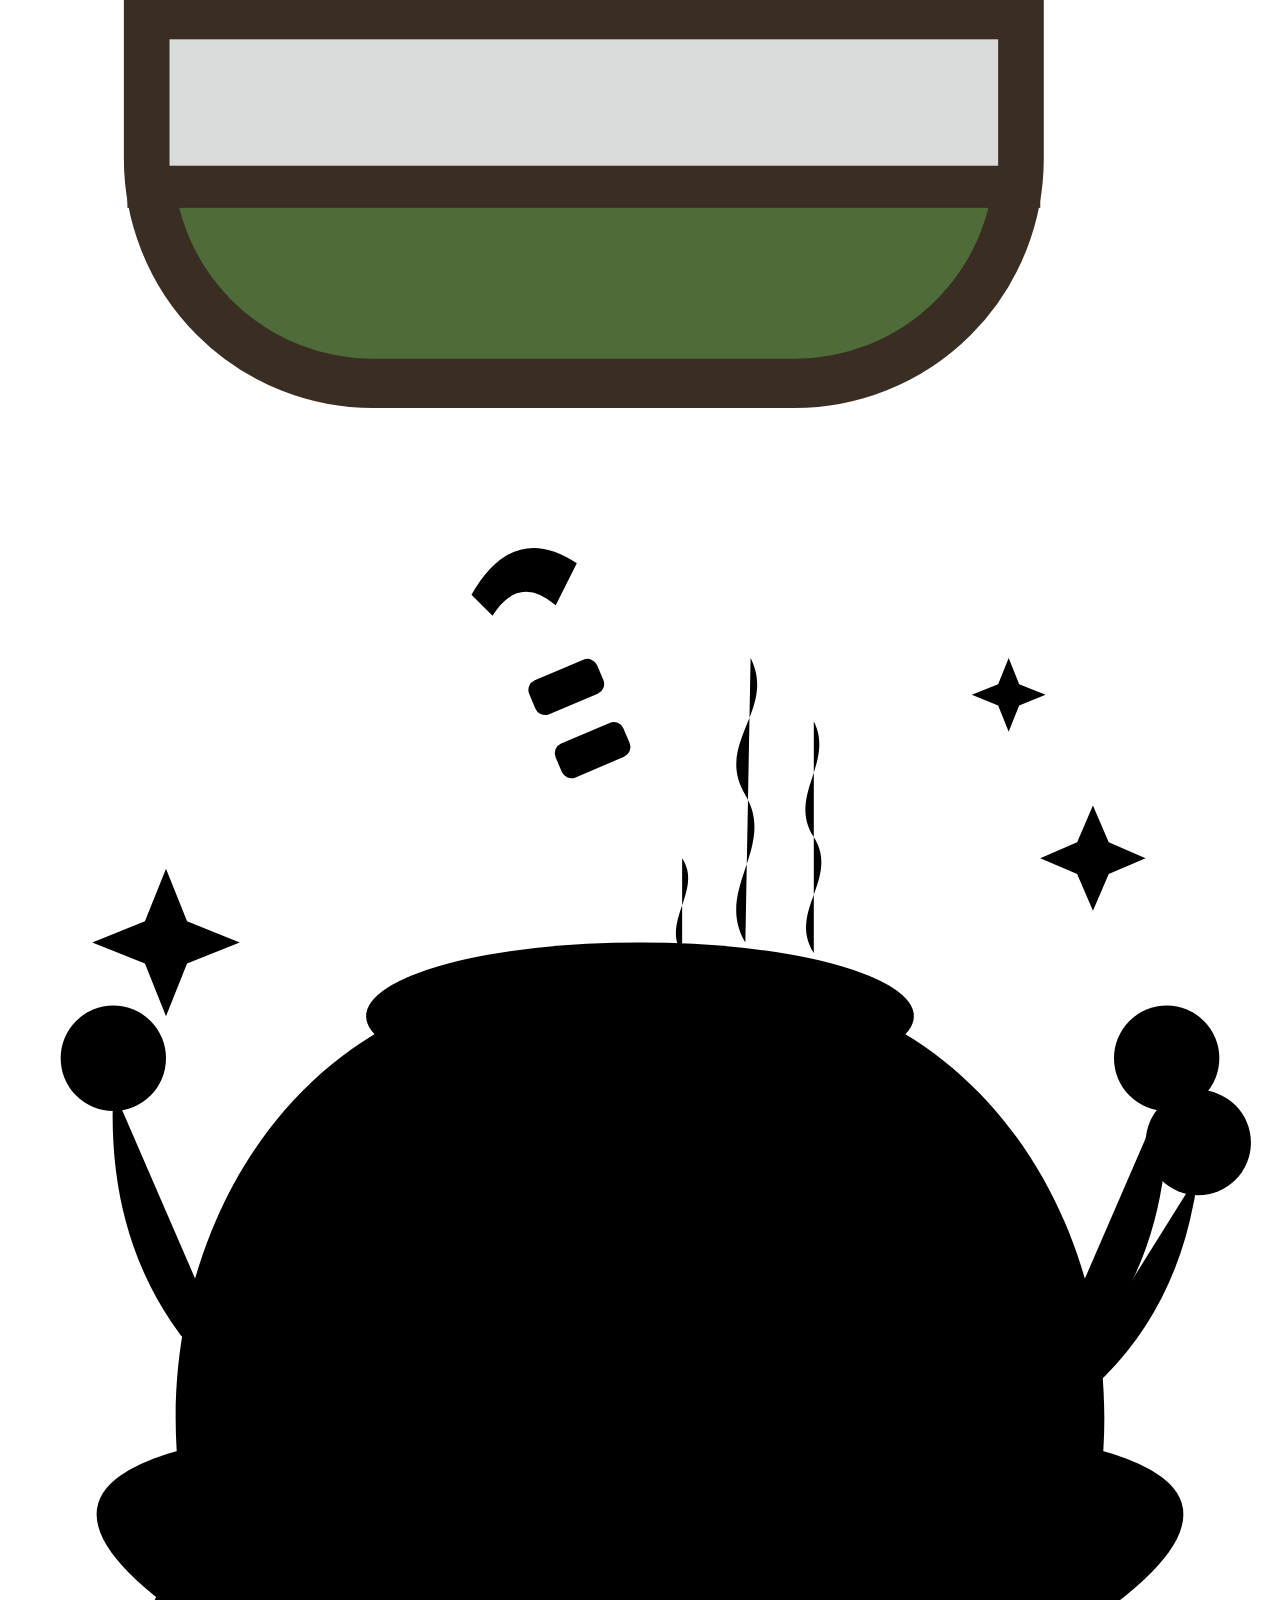
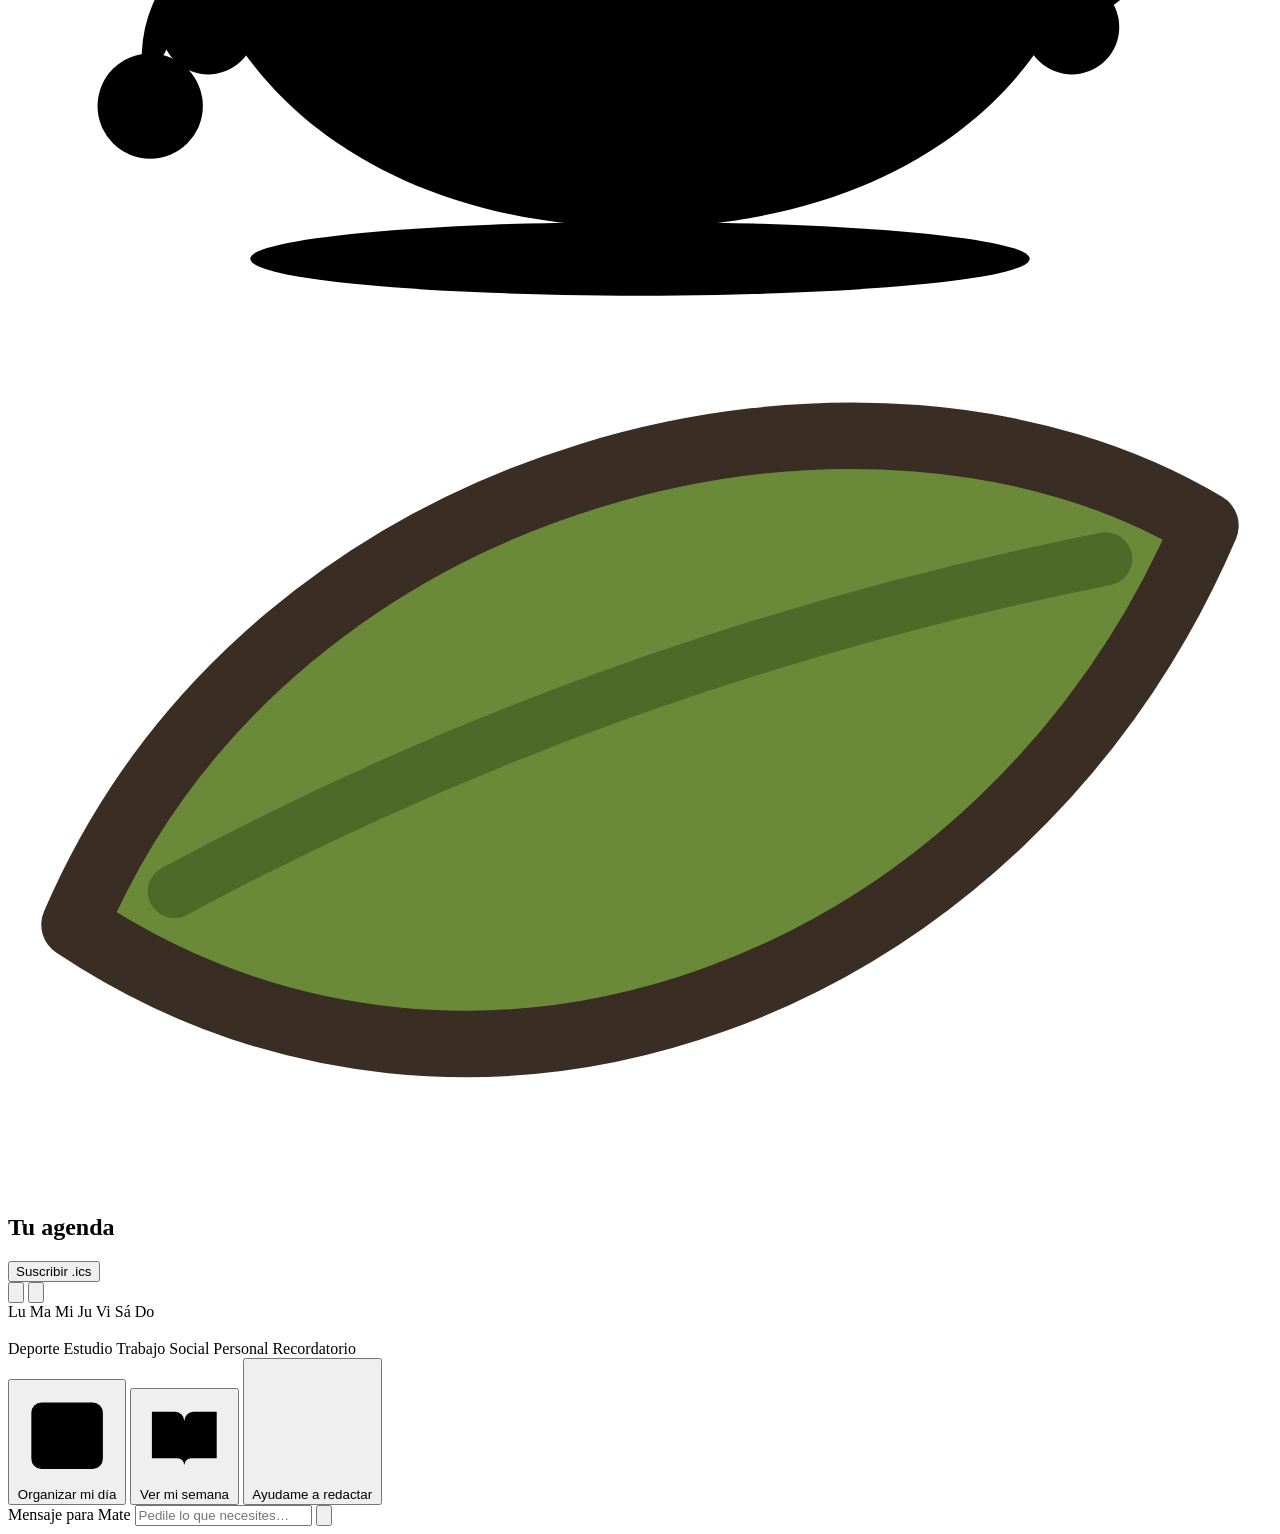
==== commit 1c664b4d: "Phase 6: Integrate new Mate scene with vapor, mirada, cielo, termo, personalization - index.html: Re" ====
--- a/src/mate_api/static/index.html
+++ b/src/mate_api/static/index.html
@@ -8,6 +8,7 @@
   <link rel="stylesheet" href="/static/styles.css">
   <link rel="stylesheet" href="/static/mate.css">
   <link rel="stylesheet" href="/static/globo.css">
+  <link rel="stylesheet" href="/static/escena.css">
 </head>
 <body>
   <!-- Barra superior solo en mobile (< 900px) -->
@@ -68,6 +69,12 @@
       </div>
       <div class="topbar-acciones">
         <span class="cuota">Mensajes hoy: <span id="contador-cuota">0</span>/30</span>
+        <button type="button" class="btn-personalizar icon-btn" aria-haspopup="dialog" aria-controls="panel-personalizar" title="Personalizar">
+          <svg viewBox="0 0 24 24" width="20" height="20" fill="none" stroke="currentColor" stroke-width="1.8" stroke-linecap="round" stroke-linejoin="round" aria-hidden="true">
+            <path d="M12 3a9 9 0 1 0 0 18c1.1 0 1.6-.8 1.6-1.6 0-.5-.2-.9-.5-1.2-.3-.3-.5-.7-.5-1.2 0-.9.7-1.6 1.6-1.6H16a5 5 0 0 0 5-5c0-4-4-7.4-9-7.4Z"/>
+            <circle cx="7.5" cy="11.5" r="1"/><circle cx="10.5" cy="7.5" r="1"/><circle cx="15" cy="7.5" r="1"/>
+          </svg>
+        </button>
         <button id="btn-tema" class="icon-btn" aria-label="Cambiar a tema oscuro">
           <svg class="icon" viewBox="0 0 20 20"><path d="M16 12.5A6.5 6.5 0 0 1 7.5 4a6.5 6.5 0 1 0 8.5 8.5z"/></svg>
         </button>
@@ -75,104 +82,168 @@
           <svg class="icon" viewBox="0 0 20 20"><circle cx="10" cy="10" r="2.5"/><path d="M10 2.5v2M10 15.5v2M2.5 10h2M15.5 10h2M4.7 4.7l1.4 1.4M13.9 13.9l1.4 1.4M4.7 15.3l1.4-1.4M13.9 6.1l1.4-1.4"/></svg>
         </button>
       </div>
+
+      <!-- Panel de personalización -->
+      <div id="panel-personalizar" class="panel-personalizar" role="dialog" aria-label="Personalizar" hidden>
+        <p class="pp-titulo">Calabaza</p>
+        <div class="pp-opciones">
+          <button type="button" data-set="calabaza" data-valor="clasica" style="--sw:#9a5f33">Clásica</button>
+          <button type="button" data-set="calabaza" data-valor="madera" style="--sw:#c08a52">Madera</button>
+          <button type="button" data-set="calabaza" data-valor="negra" style="--sw:#3d3532">Negra</button>
+          <button type="button" data-set="calabaza" data-valor="ceramica" style="--sw:#5f7f4a">Cerámica</button>
+        </div>
+        <p class="pp-titulo">Virola y bombilla</p>
+        <div class="pp-opciones">
+          <button type="button" data-set="virola" data-valor="alpaca" style="--sw:#d9dcdb">Alpaca</button>
+          <button type="button" data-set="virola" data-valor="dorada" style="--sw:#e0c06a">Dorada</button>
+        </div>
+        <p class="pp-titulo">Fondo</p>
+        <div class="pp-opciones">
+          <button type="button" data-set="fondo" data-valor="auto" style="--sw:linear-gradient(135deg,#f7efd9,#f6dcc0 50%,#26302a 50%)">Según la hora</button>
+          <button type="button" data-set="fondo" data-valor="manana" style="--sw:#f7efd9">Mañana</button>
+          <button type="button" data-set="fondo" data-valor="tarde" style="--sw:#f6dcc0">Tarde</button>
+          <button type="button" data-set="fondo" data-valor="noche" style="--sw:#26302a">Noche</button>
+        </div>
+      </div>
     </header>
 
     <div class="fila-medio">
-      <section class="escenario" aria-label="Mate">
-        <!-- Fondo del escenario: manchas y hojas de yerba -->
-        <div class="hojas-yerba">
-          <svg class="hojas-yerba" viewBox="0 0 200 200">
-            <path d="M0 0 C20 -30 60 -30 80 0 C60 30 20 30 0 0 Z" class="nervadura"/>
-            <path d="M0 0 C20 -30 60 -30 80 0 C60 30 20 30 0 0 Z"/>
-            <path d="M0 0 C20 -30 60 -30 80 0 C60 30 20 30 0 0 Z"/>
-            <path d="M0 0 C20 -30 60 -30 80 0 C60 30 20 30 0 0 Z"/>
-          </svg>
-        </div>
-        <!-- SVG del Mate (sección §6) -->
-<svg id="mate" class="mate" data-state="neutro" viewBox="0 0 240 270" role="img" aria-label="Mate, tu asistente">
-  <!-- sombra en el piso -->
-  <ellipse class="m-piso" cx="120" cy="258" rx="74" ry="7"/>
-
-  <!-- brazos detrás del cuerpo (se ven solo desde el borde) -->
-  <g class="m-brazos m-brazos-saludo">
-    <path class="m-brazo" d="M44 192 Q22 206 26 226"/>
-    <circle class="m-mano" cx="27" cy="229" r="10"/>
-    <g class="m-mano-saluda">
-      <path class="m-brazo" d="M196 176 Q222 160 226 128"/>
-      <circle class="m-mano" cx="226" cy="122" r="10"/>
-    </g>
-  </g>
-  <g class="m-brazos m-brazos-arriba">
-    <path class="m-brazo" d="M46 172 Q18 150 20 112"/>
-    <circle class="m-mano" cx="20" cy="106" r="10"/>
-    <path class="m-brazo" d="M194 172 Q222 150 220 112"/>
-    <circle class="m-mano" cx="220" cy="106" r="10"/>
-  </g>
-  <g class="m-brazos m-brazos-jarra">
-    <path class="m-brazo" d="M44 178 Q-6 186 36 214"/>
-    <circle class="m-mano" cx="38" cy="214" r="9"/>
-    <path class="m-brazo" d="M196 178 Q246 186 204 214"/>
-    <circle class="m-mano" cx="202" cy="214" r="9"/>
-  </g>
-
-  <!-- porongo -->
-  <path class="m-cuerpo" d="M76 98 C46 112 30 146 32 180 C34 226 72 252 120 252 C168 252 206 226 208 180 C210 146 194 112 164 98 Z"/>
-  <path class="m-luz" d="M62 128 C48 148 44 176 50 200 C54 186 58 156 72 134 Z"/>
-  <path class="m-sombra" d="M178 118 C202 148 204 200 170 236 C186 230 210 204 206 168 C204 146 196 128 178 118 Z"/>
-
-  <!-- bombilla -->
-  <g class="m-bombilla">
-    <line class="m-bombilla-borde" x1="128" y1="92" x2="96" y2="16"/>
-    <line class="m-bombilla-metal" x1="128" y1="92" x2="96" y2="16"/>
-    <rect class="m-anillo" x="104" y="44" width="14" height="7" rx="2" transform="rotate(-23 111 47.5)"/>
-    <rect class="m-anillo" x="99" y="32" width="14" height="7" rx="2" transform="rotate(-23 106 35.5)"/>
-    <path class="m-boquilla" d="M88 18 Q96 4 108 12 L104 20 Q97 14 92 22 Z"/>
-  </g>
-
-  <!-- virola de alpaca y yerba -->
-  <ellipse class="m-virola" cx="120" cy="98" rx="52" ry="14"/>
-  <path class="m-virola-brillo" d="M76 96 Q120 86 164 96"/>
-  <ellipse class="m-yerba" cx="120" cy="96" rx="42" ry="8"/>
-  <path class="m-yerba-grano" d="M98 95 l3 -2 M112 93 l3 2 M130 94 l2 -2 M141 96 l3 1"/>
-  <!-- vuelvo a dibujar la base de la bombilla encima de la yerba -->
-  <line class="m-bombilla-borde" x1="128" y1="96" x2="122" y2="82"/>
-  <line class="m-bombilla-metal" x1="128" y1="96" x2="122" y2="82"/>
-
-  <!-- mejillas -->
-  <ellipse class="m-mejilla" cx="76" cy="186" rx="12" ry="7"/>
-  <ellipse class="m-mejilla" cx="164" cy="186" rx="12" ry="7"/>
-
-  <!-- ojos -->
-  <g class="m-ojos m-ojos-abiertos">
-    <g class="m-ojo"><circle cx="96" cy="162" r="11"/><circle class="m-brillo" cx="100" cy="157" r="3.8"/></g>
-    <g class="m-ojo"><circle cx="144" cy="162" r="11"/><circle class="m-brillo" cx="148" cy="157" r="3.8"/></g>
-  </g>
-  <g class="m-ojos m-ojos-felices">
-    <path class="m-trazo" d="M84 166 Q96 150 108 166"/>
-    <path class="m-trazo" d="M132 166 Q144 150 156 166"/>
-  </g>
-  <g class="m-cejas">
-    <path class="m-trazo" d="M82 142 L108 148"/>
-    <path class="m-trazo" d="M158 142 L132 148"/>
-  </g>
-
-  <!-- bocas -->
-  <path class="m-boca m-boca-neutro m-trazo" d="M106 190 Q120 202 134 190"/>
-  <g class="m-boca m-boca-contento">
-    <path class="m-boca-fondo" d="M98 186 Q120 222 142 186 Z"/>
-    <path class="m-lengua" d="M110 204 Q120 196 130 204 Q126 212 120 213 Q114 212 110 204 Z"/>
-  </g>
-  <ellipse class="m-boca m-boca-hablando m-boca-fondo" cx="120" cy="196" rx="12" ry="9"/>
-  <path class="m-boca m-boca-serio m-trazo" d="M108 196 L132 196"/>
-
-  <!-- destellos (solo contento) -->
-  <g class="m-destellos">
-    <path d="M30 70 l4 10 l10 4 l-10 4 l-4 10 l-4 -10 l-10 -4 l10 -4 Z"/>
-    <path d="M206 58 l3 7 l7 3 l-7 3 l-3 7 l-3 -7 l-7 -3 l7 -3 Z"/>
-    <path d="M190 30 l2 5 l5 2 l-5 2 l-2 5 l-2 -5 l-5 -2 l5 -2 Z"/>
-  </g>
-</svg>
-
+      <section class="escena" data-momento="tarde" aria-label="Mate">
+
+        <!-- cielo de fondo: cambia según la hora (o la elección del usuario) -->
+        <div class="escena-cielo" aria-hidden="true">
+          <svg class="astro sol" viewBox="0 0 120 120">
+            <circle cx="60" cy="60" r="56" fill="currentColor" opacity=".18"/>
+            <circle cx="60" cy="60" r="38" fill="currentColor" opacity=".28"/>
+            <circle cx="60" cy="60" r="24" fill="currentColor"/>
+          </svg>
+          <svg class="astro luna" viewBox="0 0 100 100">
+            <defs>
+              <mask id="luna-corte">
+                <rect width="100" height="100" fill="#fff"/>
+                <circle cx="64" cy="40" r="30" fill="#000"/>
+              </mask>
+            </defs>
+            <circle cx="48" cy="52" r="34" fill="#f3ead8" mask="url(#luna-corte)"/>
+          </svg>
+          <svg class="estrellas" viewBox="0 0 400 200" preserveAspectRatio="none">
+            <path d="M40 30 l2 6 l6 2 l-6 2 l-2 6 l-2 -6 l-6 -2 l6 -2 Z"/>
+            <path d="M120 70 l1.5 4 l4 1.5 l-4 1.5 l-1.5 4 l-1.5 -4 l-4 -1.5 l4 -1.5 Z"/>
+            <path d="M210 24 l2 6 l6 2 l-6 2 l-2 6 l-2 -6 l-6 -2 l6 -2 Z"/>
+            <path d="M300 60 l1.5 4 l4 1.5 l-4 1.5 l-1.5 4 l-1.5 -4 l-4 -1.5 l4 -1.5 Z"/>
+            <path d="M360 120 l2 6 l6 2 l-6 2 l-2 6 l-2 -6 l-6 -2 l6 -2 Z"/>
+            <path d="M80 150 l1.5 4 l4 1.5 l-4 1.5 l-1.5 4 l-1.5 -4 l-4 -1.5 l4 -1.5 Z"/>
+          </svg>
+        </div>
+
+        <!-- termo + mate apoyados en la repisa -->
+        <div class="escena-mesa">
+          <svg class="termo" viewBox="0 0 90 220" aria-hidden="true">
+            <rect x="30" y="2" width="22" height="14" rx="4" fill="#d9dcdb" stroke="#3a2e24" stroke-width="3"/>
+            <rect x="14" y="14" width="54" height="34" rx="9" fill="var(--termo-tapa, #3b5130)" stroke="#3a2e24" stroke-width="3.5"/>
+            <rect x="10" y="44" width="62" height="168" rx="16" fill="var(--termo, #4f6b3a)" stroke="#3a2e24" stroke-width="3.5"/>
+            <path d="M72 70 C92 72 92 150 72 152" fill="none" stroke="#3a2e24" stroke-width="10" stroke-linecap="round"/>
+            <path d="M72 70 C92 72 92 150 72 152" fill="none" stroke="var(--termo-tapa, #3b5130)" stroke-width="5" stroke-linecap="round"/>
+            <rect x="20" y="58" width="8" height="140" rx="4" fill="#fff" opacity=".18"/>
+            <rect x="10" y="186" width="62" height="12" fill="#d9dcdb" stroke="#3a2e24" stroke-width="3"/>
+          </svg>
+
+          <!-- SVG del Mate con vapor y mirada -->
+          <svg id="mate" class="mate" data-state="neutro" viewBox="0 0 240 270" role="img" aria-label="Mate, tu asistente">
+            <!-- sombra en el piso -->
+            <ellipse class="m-piso" cx="120" cy="258" rx="74" ry="7"/>
+
+            <!-- brazos detrás del cuerpo (se ven solo desde el borde) -->
+            <g class="m-brazos m-brazos-saludo">
+              <path class="m-brazo" d="M44 192 Q22 206 26 226"/>
+              <circle class="m-mano" cx="27" cy="229" r="10"/>
+              <g class="m-mano-saluda">
+                <path class="m-brazo" d="M196 176 Q222 160 226 128"/>
+                <circle class="m-mano" cx="226" cy="122" r="10"/>
+              </g>
+            </g>
+            <g class="m-brazos m-brazos-arriba">
+              <path class="m-brazo" d="M46 172 Q18 150 20 112"/>
+              <circle class="m-mano" cx="20" cy="106" r="10"/>
+              <path class="m-brazo" d="M194 172 Q222 150 220 112"/>
+              <circle class="m-mano" cx="220" cy="106" r="10"/>
+            </g>
+            <g class="m-brazos m-brazos-jarra">
+              <path class="m-brazo" d="M44 178 Q-6 186 36 214"/>
+              <circle class="m-mano" cx="38" cy="214" r="9"/>
+              <path class="m-brazo" d="M196 178 Q246 186 204 214"/>
+              <circle class="m-mano" cx="202" cy="214" r="9"/>
+            </g>
+
+            <!-- porongo -->
+            <path class="m-cuerpo" d="M76 98 C46 112 30 146 32 180 C34 226 72 252 120 252 C168 252 206 226 208 180 C210 146 194 112 164 98 Z"/>
+            <path class="m-luz" d="M62 128 C48 148 44 176 50 200 C54 186 58 156 72 134 Z"/>
+            <path class="m-sombra" d="M178 118 C202 148 204 200 170 236 C186 230 210 204 206 168 C204 146 196 128 178 118 Z"/>
+
+            <!-- vapor (sube suave desde la yerba) -->
+            <g class="m-vapor" aria-hidden="true">
+              <path d="M140 84 C134 74 146 66 140 56 C134 46 146 40 141 30"/>
+              <path d="M153 86 C148 78 158 72 153 64 C148 56 157 50 153 42"/>
+              <path d="M128 86 C124 80 132 74 128 68"/>
+            </g>
+
+            <!-- bombilla -->
+            <g class="m-bombilla">
+              <line class="m-bombilla-borde" x1="128" y1="92" x2="96" y2="16"/>
+              <line class="m-bombilla-metal" x1="128" y1="92" x2="96" y2="16"/>
+              <rect class="m-anillo" x="104" y="44" width="14" height="7" rx="2" transform="rotate(-23 111 47.5)"/>
+              <rect class="m-anillo" x="99" y="32" width="14" height="7" rx="2" transform="rotate(-23 106 35.5)"/>
+              <path class="m-boquilla" d="M88 18 Q96 4 108 12 L104 20 Q97 14 92 22 Z"/>
+            </g>
+
+            <!-- virola de alpaca y yerba -->
+            <ellipse class="m-virola" cx="120" cy="98" rx="52" ry="14"/>
+            <path class="m-virola-brillo" d="M76 96 Q120 86 164 96"/>
+            <ellipse class="m-yerba" cx="120" cy="96" rx="42" ry="8"/>
+            <path class="m-yerba-grano" d="M98 95 l3 -2 M112 93 l3 2 M130 94 l2 -2 M141 96 l3 1"/>
+            <!-- vuelvo a dibujar la base de la bombilla encima de la yerba -->
+            <line class="m-bombilla-borde" x1="128" y1="96" x2="122" y2="82"/>
+            <line class="m-bombilla-metal" x1="128" y1="96" x2="122" y2="82"/>
+
+            <!-- mejillas -->
+            <ellipse class="m-mejilla" cx="76" cy="186" rx="12" ry="7"/>
+            <ellipse class="m-mejilla" cx="164" cy="186" rx="12" ry="7"/>
+
+            <!-- ojos -->
+            <g class="m-mirada">
+            <g class="m-ojos m-ojos-abiertos">
+              <g class="m-ojo"><circle cx="96" cy="162" r="11"/><circle class="m-brillo" cx="100" cy="157" r="3.8"/></g>
+              <g class="m-ojo"><circle cx="144" cy="162" r="11"/><circle class="m-brillo" cx="148" cy="157" r="3.8"/></g>
+            </g>
+            </g>
+            <g class="m-ojos m-ojos-felices">
+              <path class="m-trazo" d="M84 166 Q96 150 108 166"/>
+              <path class="m-trazo" d="M132 166 Q144 150 156 166"/>
+            </g>
+            <g class="m-cejas">
+              <path class="m-trazo" d="M82 142 L108 148"/>
+              <path class="m-trazo" d="M158 142 L132 148"/>
+            </g>
+
+            <!-- bocas -->
+            <path class="m-boca m-boca-neutro m-trazo" d="M106 190 Q120 202 134 190"/>
+            <g class="m-boca m-boca-contento">
+              <path class="m-boca-fondo" d="M98 186 Q120 222 142 186 Z"/>
+              <path class="m-lengua" d="M110 204 Q120 196 130 204 Q126 212 120 213 Q114 212 110 204 Z"/>
+            </g>
+            <ellipse class="m-boca m-boca-hablando m-boca-fondo" cx="120" cy="196" rx="12" ry="9"/>
+            <path class="m-boca m-boca-serio m-trazo" d="M108 196 L132 196"/>
+
+            <!-- destellos (solo contento) -->
+            <g class="m-destellos">
+              <path d="M30 70 l4 10 l10 4 l-10 4 l-4 10 l-4 -10 l-10 -4 l10 -4 Z"/>
+              <path d="M206 58 l3 7 l7 3 l-7 3 l-3 7 l-3 -7 l-7 -3 l7 -3 Z"/>
+              <path d="M190 30 l2 5 l5 2 l-5 2 l-2 5 l-2 -5 l-5 -2 l5 -2 Z"/>
+            </g>
+          </svg>
+        </div>
+
+        <!-- globo de diálogo -->
         <div id="globo" class="globo" aria-live="polite">
           <svg class="globo-hoja" viewBox="0 0 38 26" aria-hidden="true">
             <path d="M2 18 C8 4 26 0 36 6 C30 20 14 26 2 18 Z" fill="#6a8a3a" stroke="#3a2e24" stroke-width="2" stroke-linejoin="round"/>
@@ -285,5 +356,6 @@
   </dialog>
 
   <script src="/static/app.js" defer></script>
+<script src="/static/escena.js" defer></script>
 </body>
 </html>
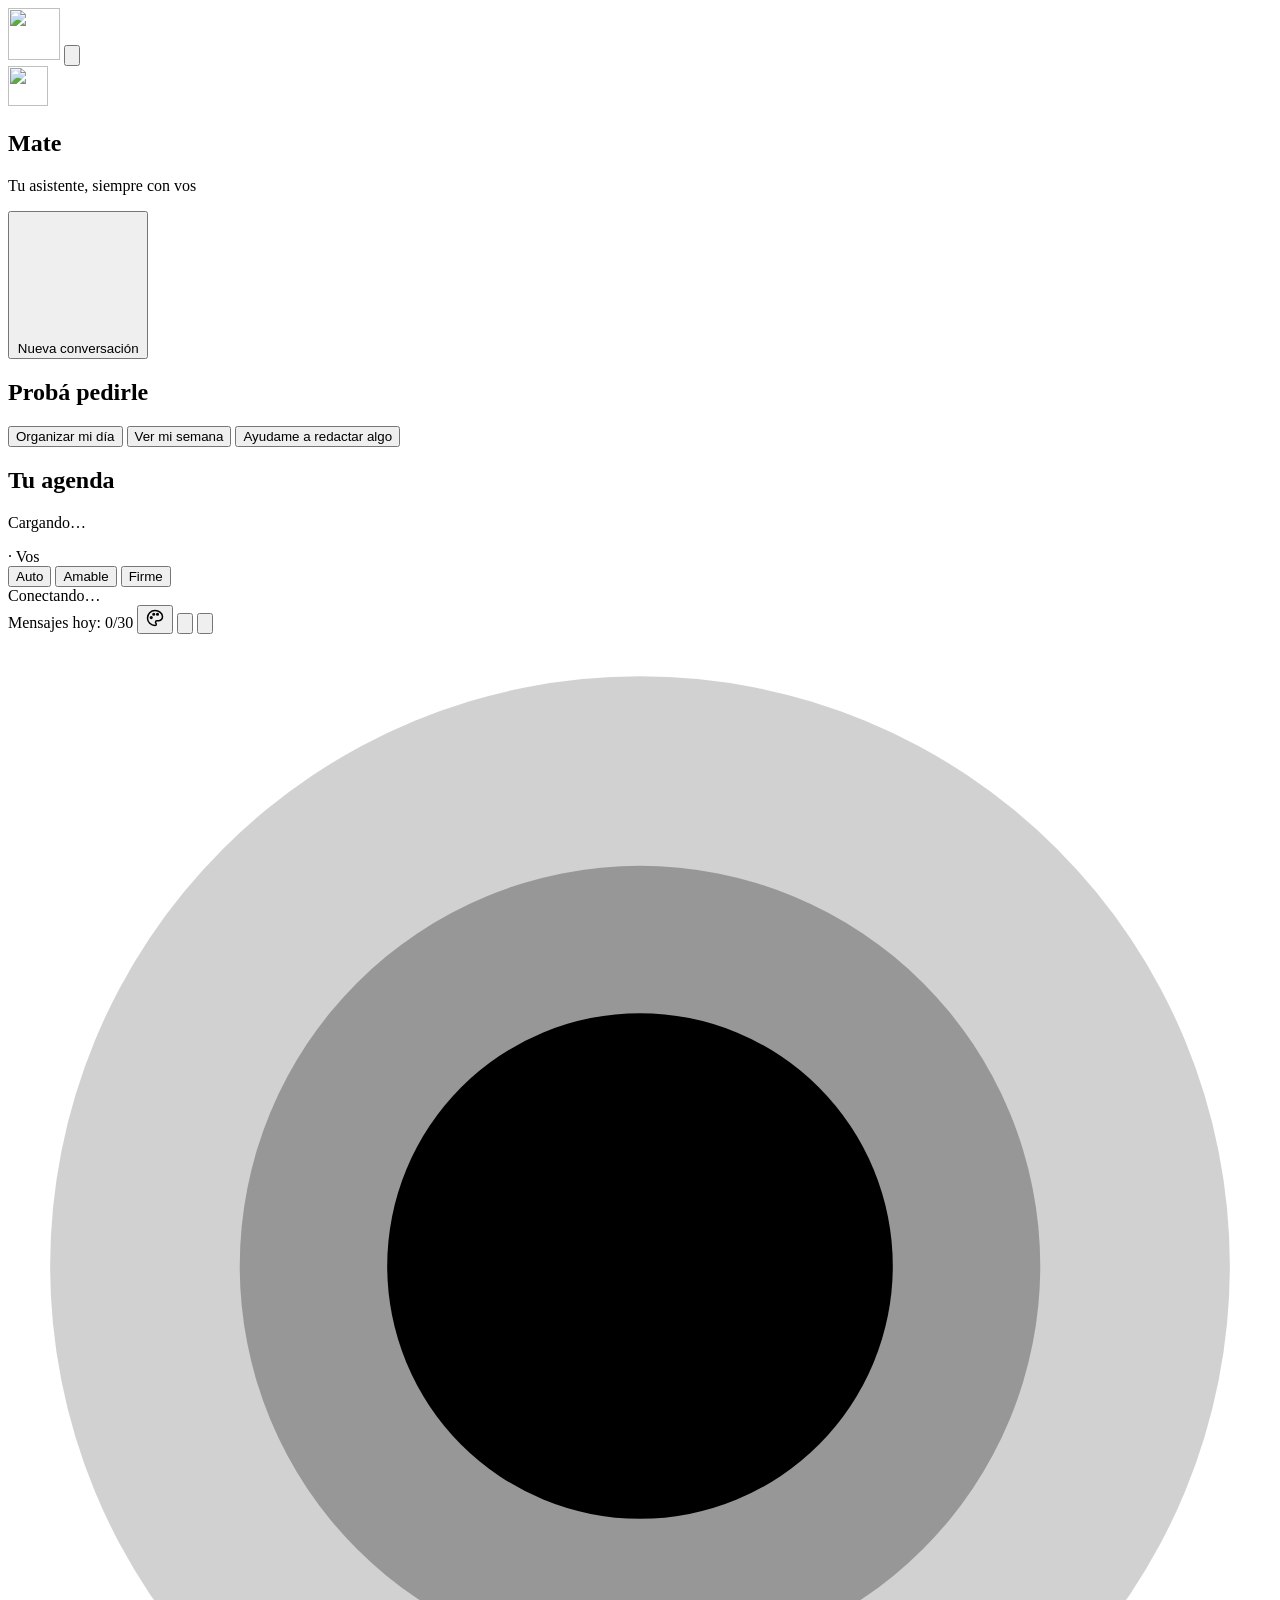
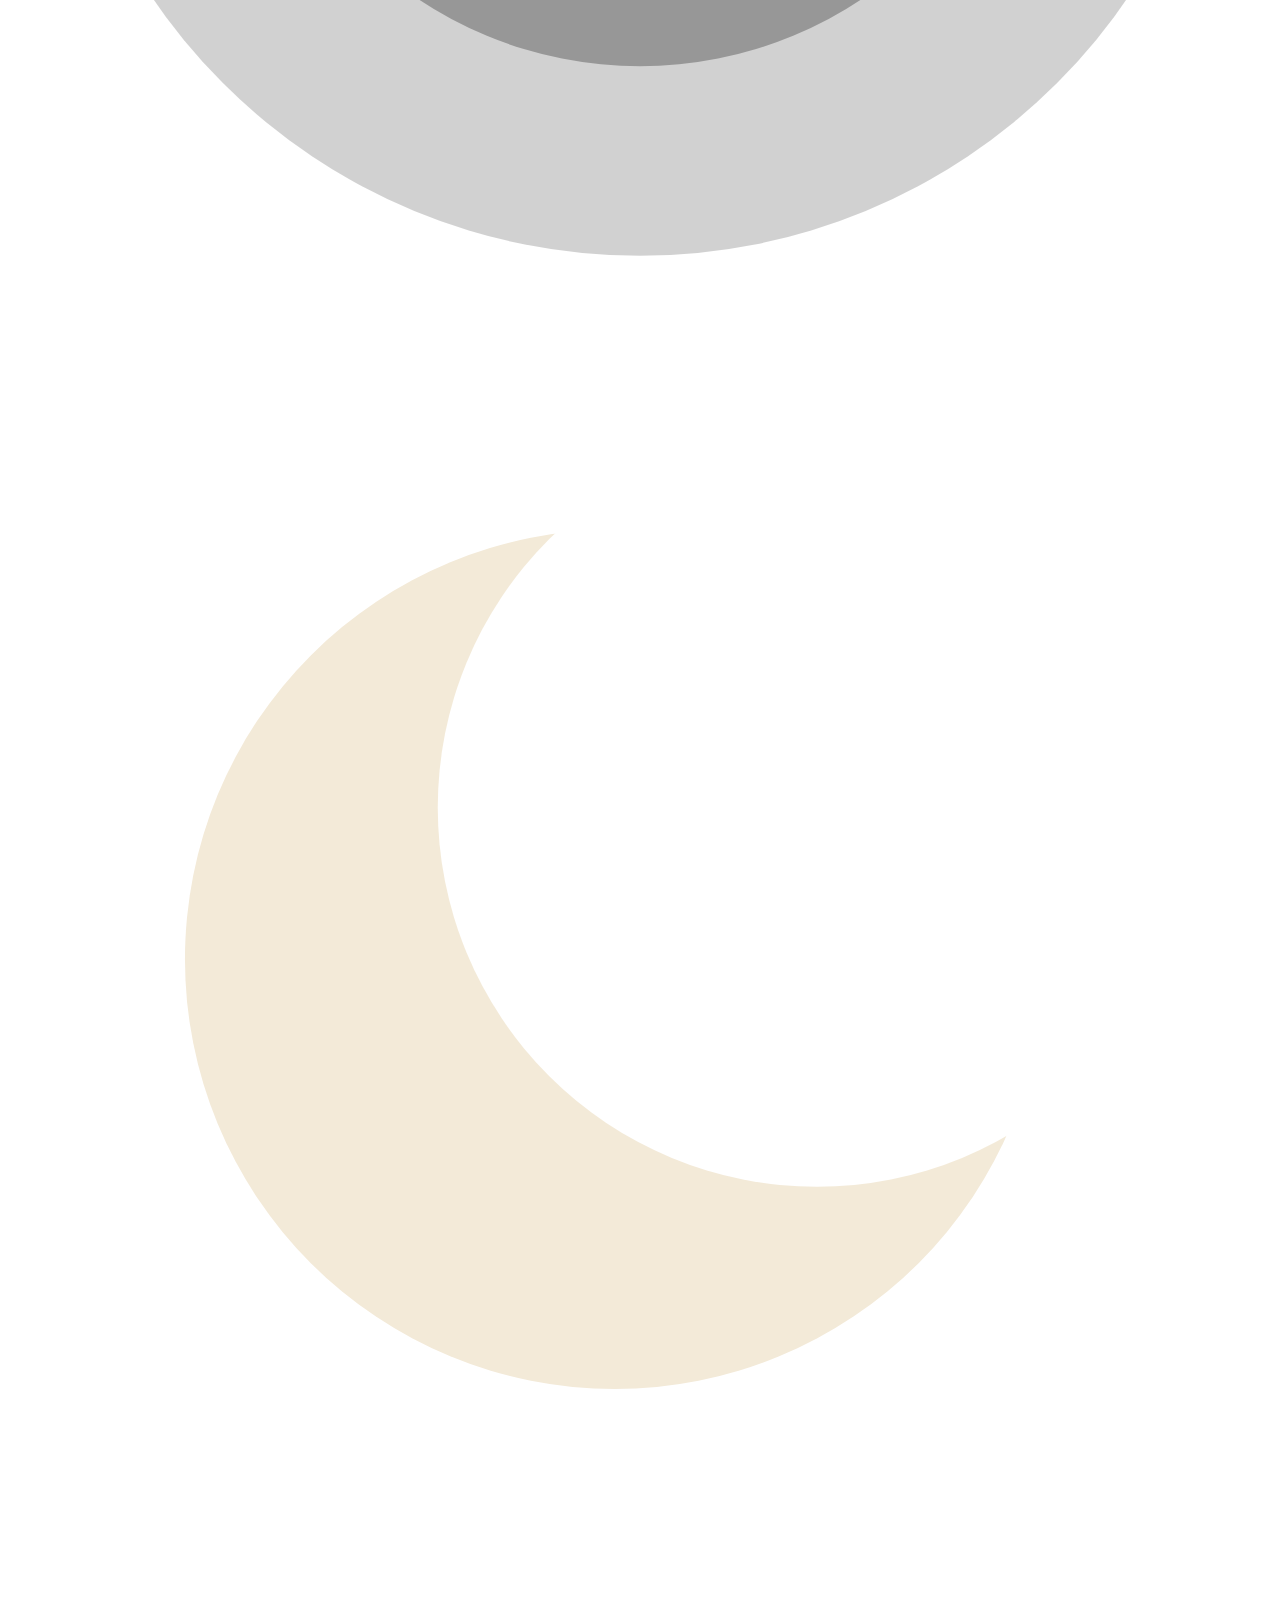
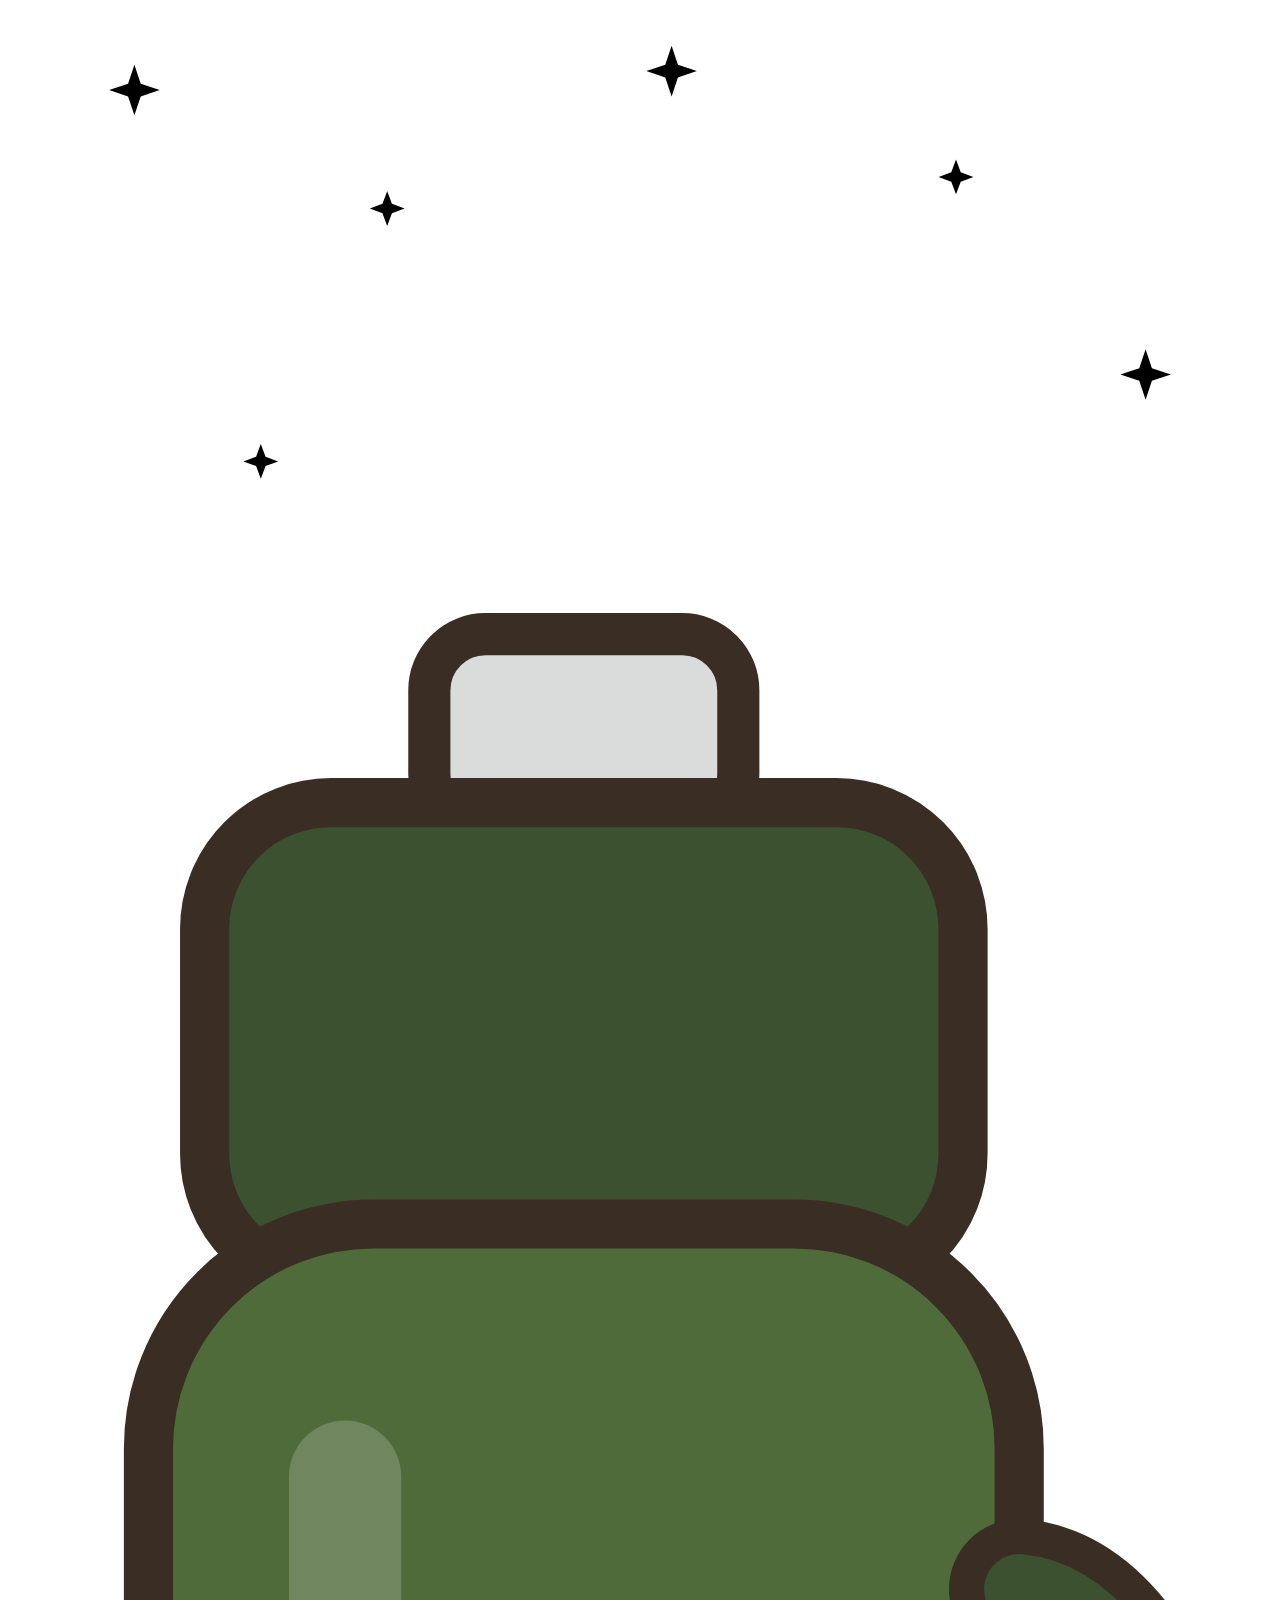
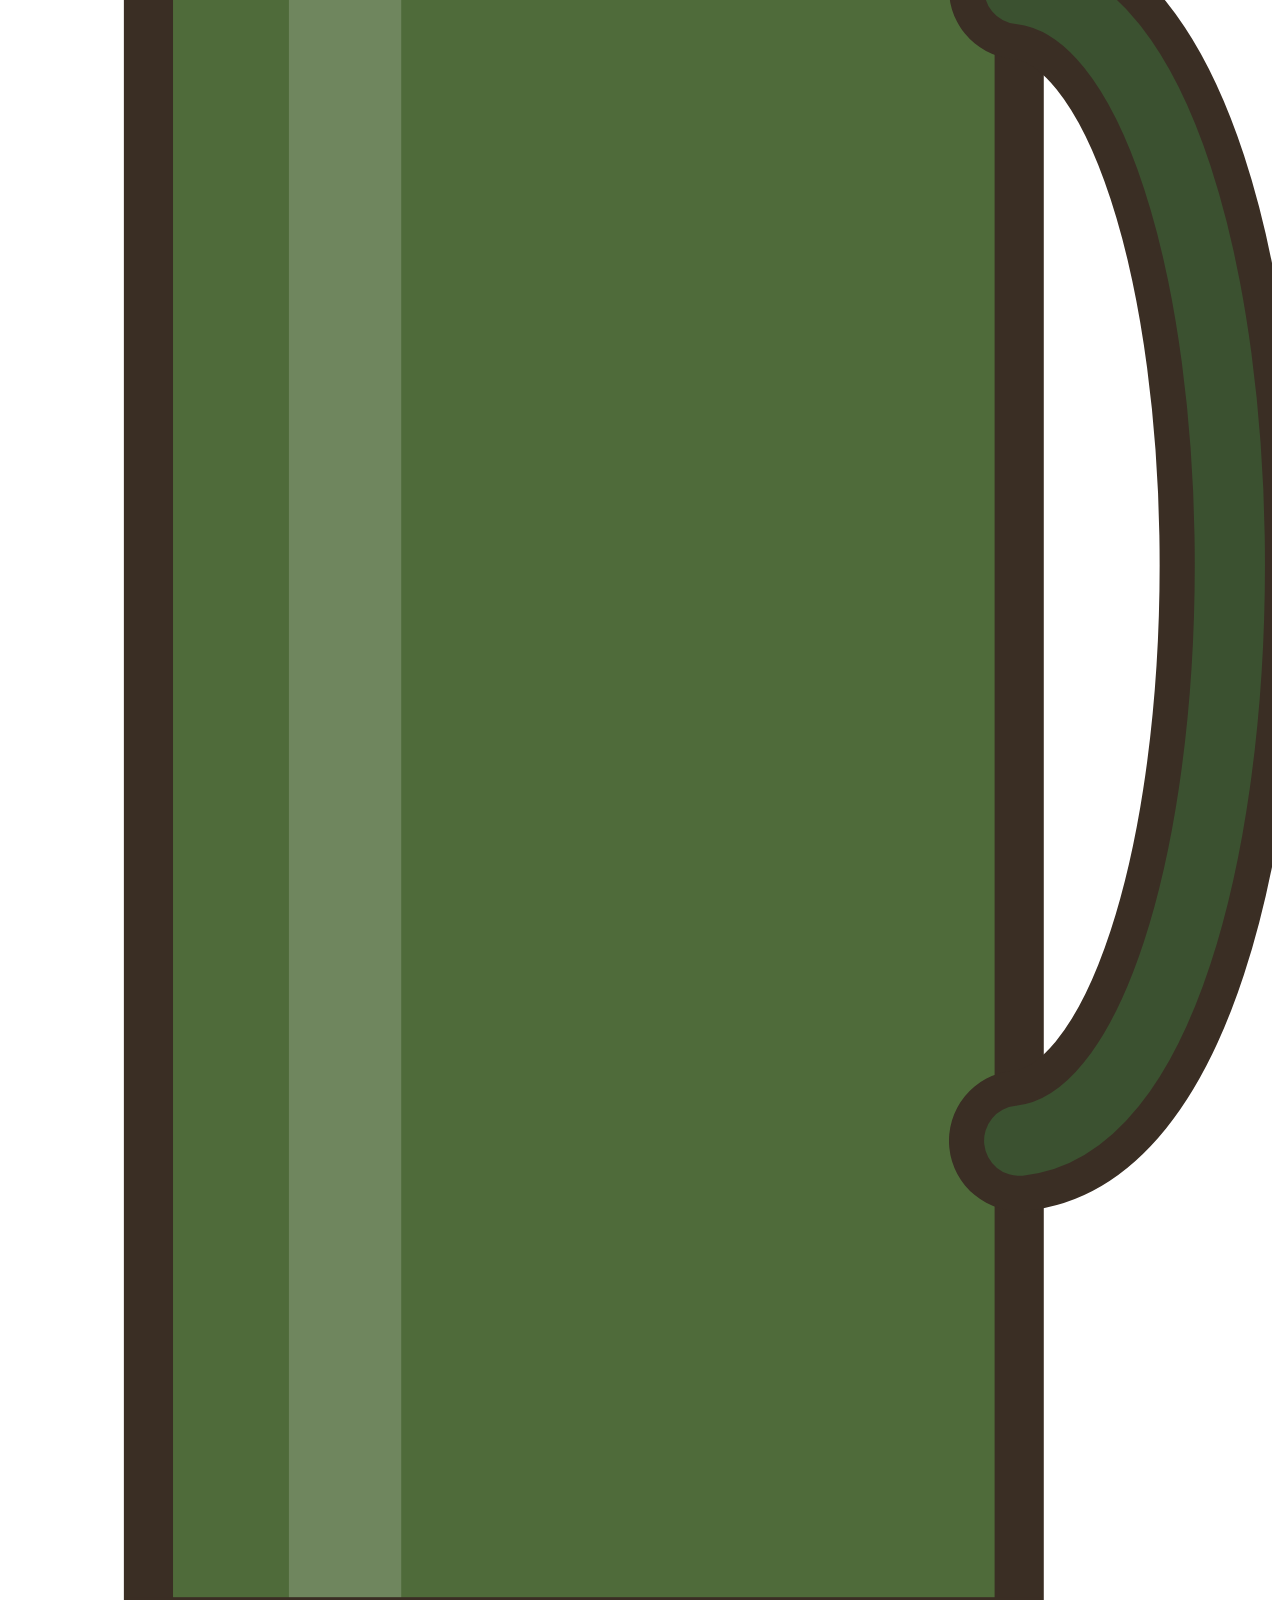
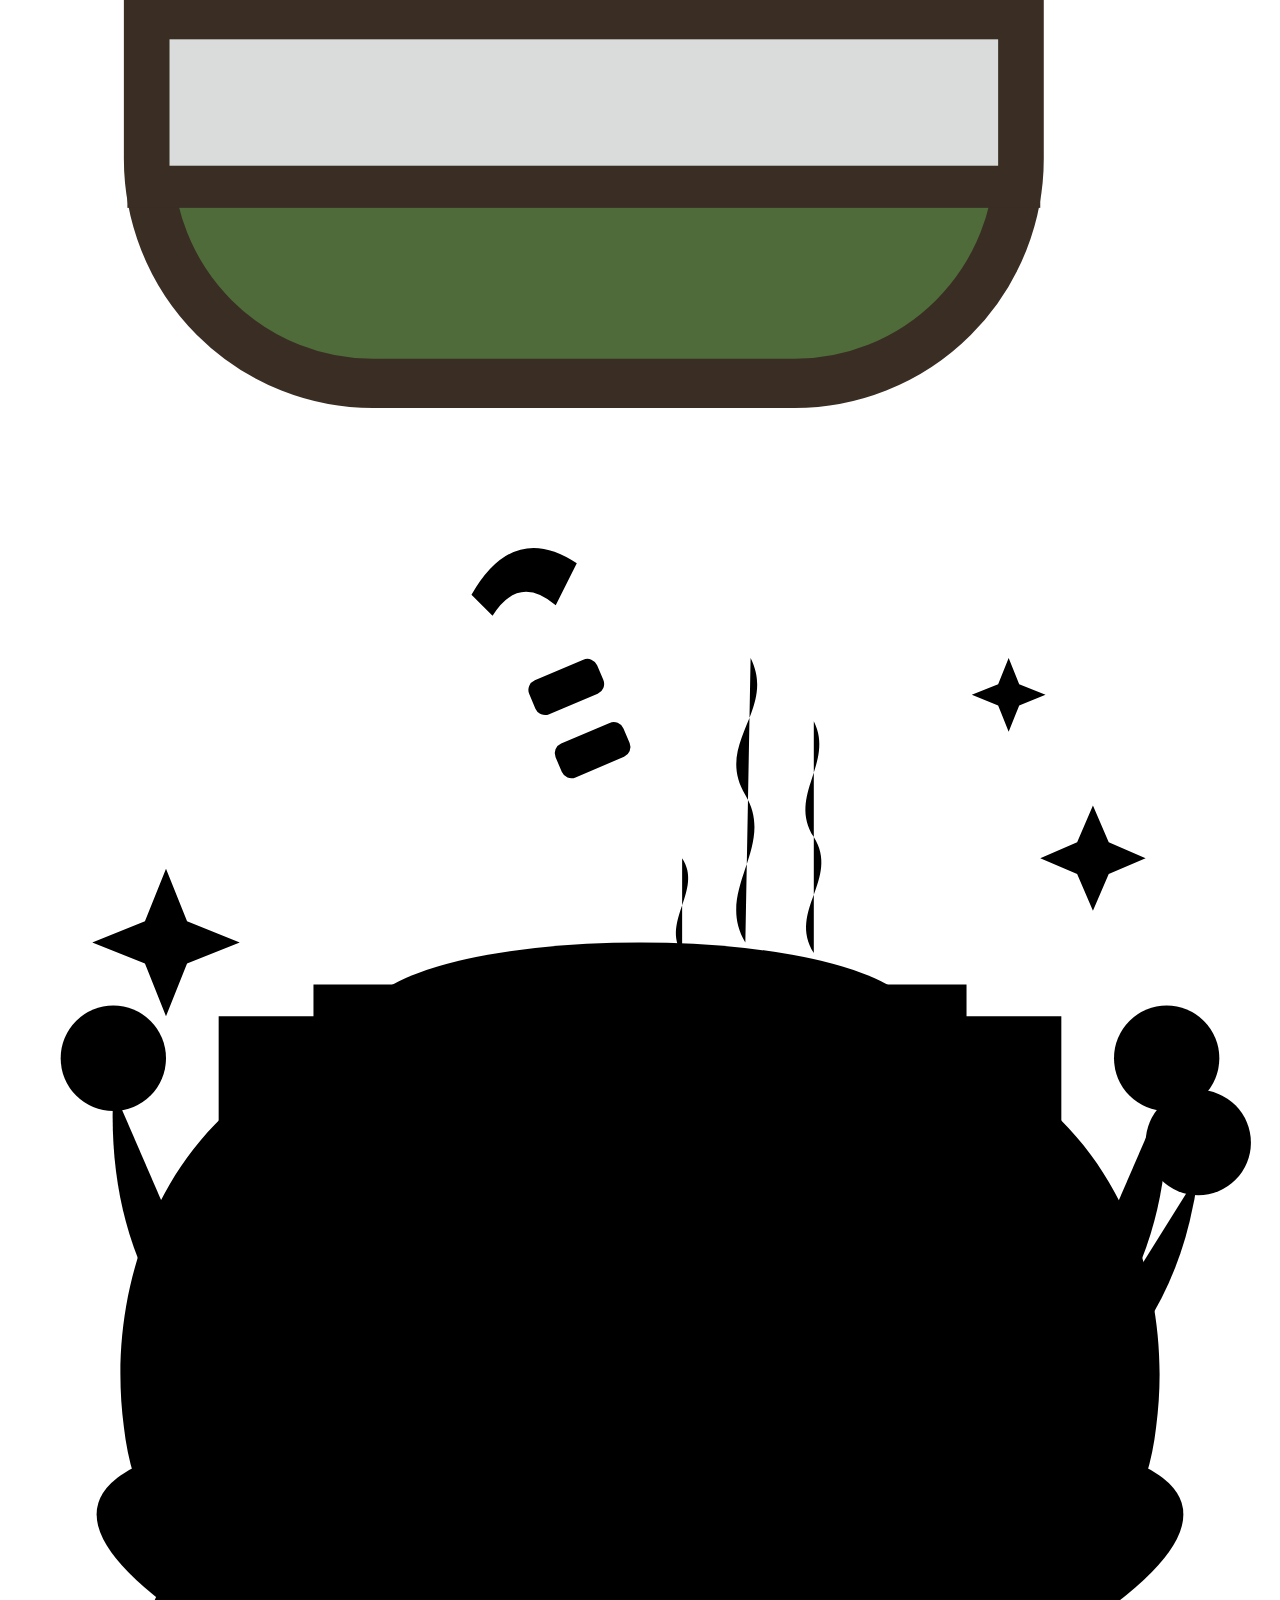
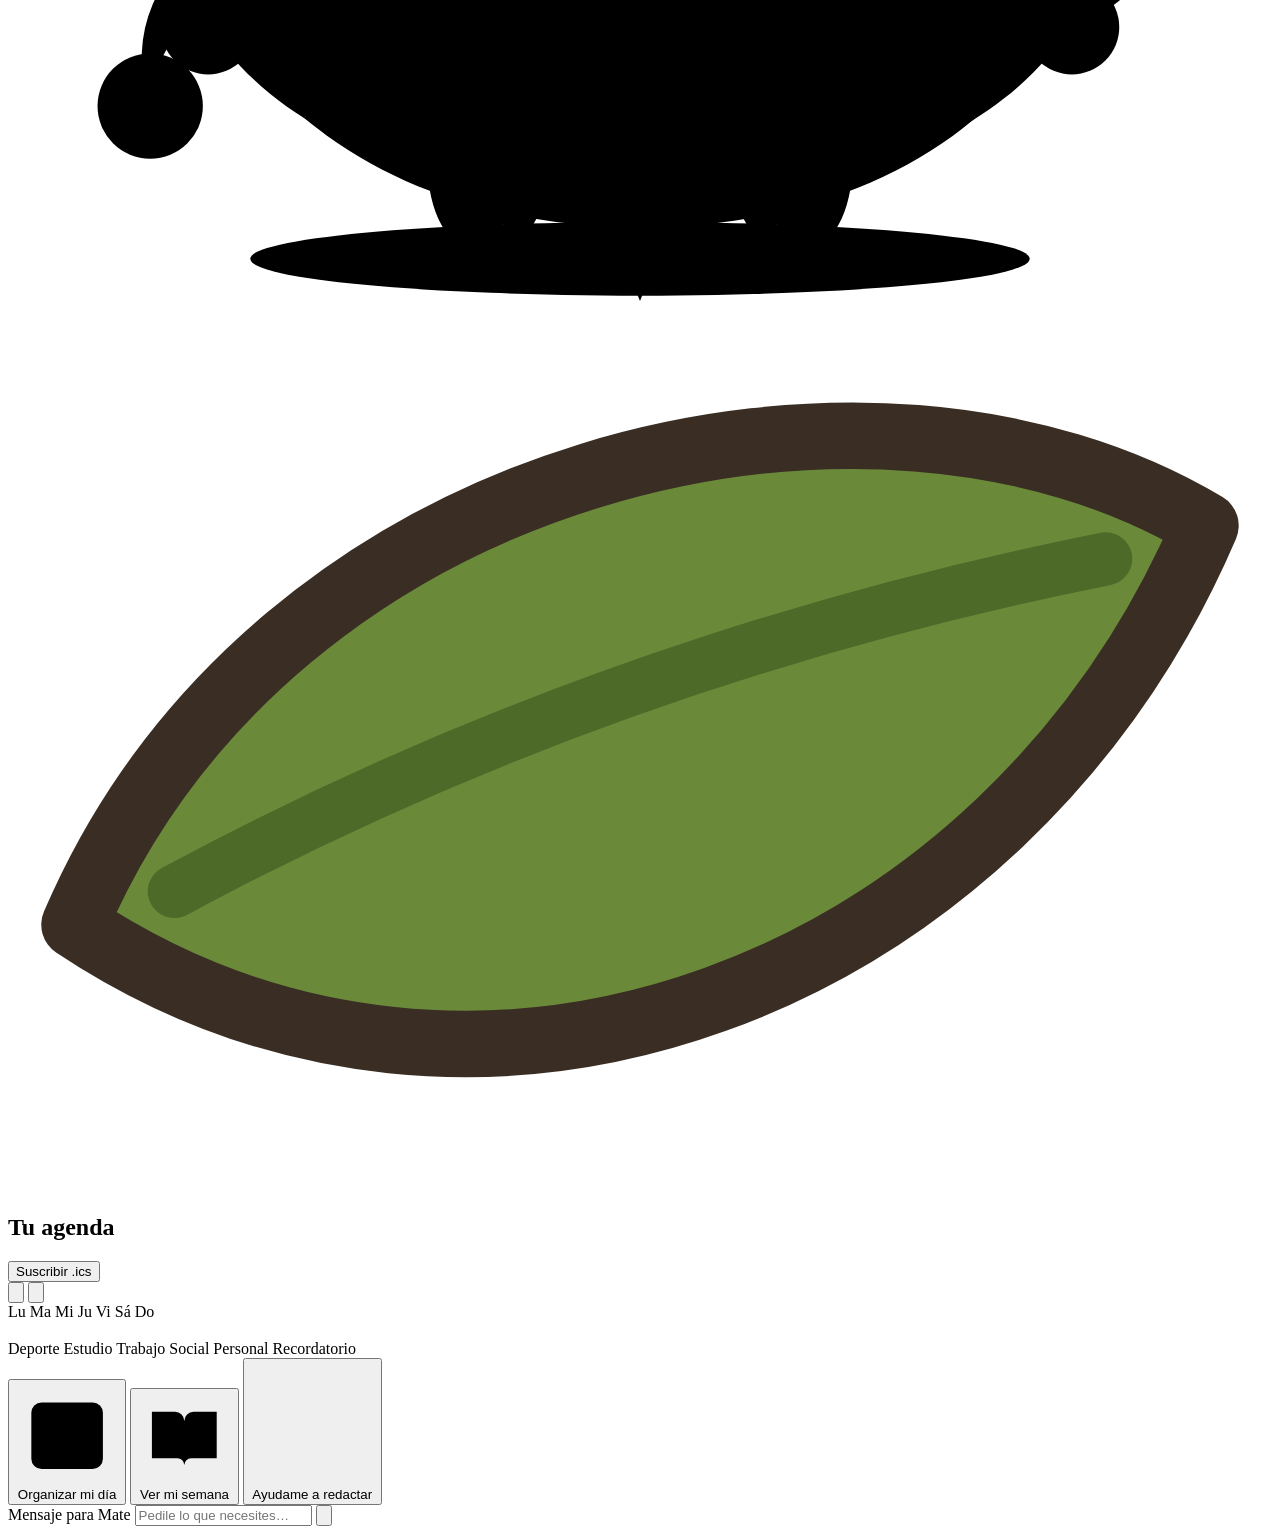
==== commit b3a3276d: "Phase 7: Add 5 mate shapes (clasica, galleta, torpedo, imperial, camionero) with personalization - i" ====
--- a/src/mate_api/static/index.html
+++ b/src/mate_api/static/index.html
@@ -85,7 +85,15 @@
 
       <!-- Panel de personalización -->
       <div id="panel-personalizar" class="panel-personalizar" role="dialog" aria-label="Personalizar" hidden>
-        <p class="pp-titulo">Calabaza</p>
+        <p class="pp-titulo">Forma</p>
+        <div class="pp-opciones">
+          <button type="button" data-set="forma" data-valor="clasica" style="--sw:#9a5f33">Clásico</button>
+          <button type="button" data-set="forma" data-valor="galleta" style="--sw:#9a5f33">Galleta</button>
+          <button type="button" data-set="forma" data-valor="torpedo" style="--sw:#3d3532">Torpedo</button>
+          <button type="button" data-set="forma" data-valor="imperial" style="--sw:#e0c06a">Imperial</button>
+          <button type="button" data-set="forma" data-valor="camionero" style="--sw:#c08a52">Camionero</button>
+        </div>
+        <p class="pp-titulo">Color</p>
         <div class="pp-opciones">
           <button type="button" data-set="calabaza" data-valor="clasica" style="--sw:#9a5f33">Clásica</button>
           <button type="button" data-set="calabaza" data-valor="madera" style="--sw:#c08a52">Madera</button>
@@ -148,8 +156,16 @@
             <rect x="10" y="186" width="62" height="12" fill="#d9dcdb" stroke="#3a2e24" stroke-width="3"/>
           </svg>
 
-          <!-- SVG del Mate con vapor y mirada -->
+          <!-- SVG del Mate con vapor, mirada y 5 formas (clasica, galleta, torpedo, imperial, camionero) -->
           <svg id="mate" class="mate" data-state="neutro" viewBox="0 0 240 270" role="img" aria-label="Mate, tu asistente">
+            <defs>
+              <clipPath id="mate-clip-clasica"><path d="M76 98 C46 112 30 146 32 180 C34 226 72 252 120 252 C168 252 206 226 208 180 C210 146 194 112 164 98 Z"/></clipPath>
+              <clipPath id="mate-clip-camionero"><path d="M44 112 C30 130 28 166 32 196 C36 228 72 246 120 248 C168 246 204 228 208 196 C212 166 210 130 196 112 Z"/></clipPath>
+              <clipPath id="mate-clip-torpedo"><path d="M70 112 C44 124 36 160 40 190 C44 222 76 244 120 248 C164 244 196 222 200 190 C204 160 196 124 170 112 Z"/></clipPath>
+              <clipPath id="mate-clip-imperial"><path d="M64 114 C52 130 48 160 50 190 C52 222 80 240 120 242 C160 240 188 222 190 190 C192 160 188 130 176 114 Z"/></clipPath>
+              <clipPath id="mate-clip-galleta"><path d="M70 102 C32 110 18 146 22 176 C26 212 66 234 120 234 C174 234 214 212 218 176 C222 146 208 110 170 102 Z"/></clipPath>
+            </defs>
+
             <!-- sombra en el piso -->
             <ellipse class="m-piso" cx="120" cy="258" rx="74" ry="7"/>
 
@@ -175,10 +191,39 @@
               <circle class="m-mano" cx="202" cy="214" r="9"/>
             </g>
 
-            <!-- porongo -->
-            <path class="m-cuerpo" d="M76 98 C46 112 30 146 32 180 C34 226 72 252 120 252 C168 252 206 226 208 180 C210 146 194 112 164 98 Z"/>
-            <path class="m-luz" d="M62 128 C48 148 44 176 50 200 C54 186 58 156 72 134 Z"/>
-            <path class="m-sombra" d="M178 118 C202 148 204 200 170 236 C186 230 210 204 206 168 C204 146 196 128 178 118 Z"/>
+            <!-- porongo: 5 formas -->
+            <path class="m-cuerpo f-clasica"   d="M76 98 C46 112 30 146 32 180 C34 226 72 252 120 252 C168 252 206 226 208 180 C210 146 194 112 164 98 Z"/>
+            <path class="m-cuerpo f-camionero" d="M44 112 C30 130 28 166 32 196 C36 228 72 246 120 248 C168 246 204 228 208 196 C212 166 210 130 196 112 Z"/>
+            <path class="m-cuerpo f-torpedo"   d="M70 112 C44 124 36 160 40 190 C44 222 76 244 120 248 C164 244 196 222 200 190 C204 160 196 124 170 112 Z"/>
+            <path class="m-cuerpo f-imperial"  d="M64 114 C52 130 48 160 50 190 C52 222 80 240 120 242 C160 240 188 222 190 190 C192 160 188 130 176 114 Z"/>
+            <path class="m-cuerpo f-galleta"   d="M70 102 C32 110 18 146 22 176 C26 212 66 234 120 234 C174 234 214 212 218 176 C222 146 208 110 170 102 Z"/>
+            <g class="m-sombreado">
+              <path class="m-luz" d="M62 128 C48 148 44 176 50 200 C54 186 58 156 72 134 Z"/>
+              <path class="m-sombra" d="M178 118 C202 148 204 200 170 236 C186 230 210 204 206 168 C204 146 196 128 178 118 Z"/>
+            </g>
+
+            <!-- detalles según la forma -->
+            <g class="m-extra f-camionero">
+              <path class="m-banda" d="M40 98 L200 98 L200 118 Q120 132 40 118 Z"/>
+              <path class="m-repujado" d="M52 214 C58 200 72 200 76 214 C70 222 58 222 52 214 Z M164 214 C168 200 182 200 188 214 C182 222 170 222 164 214 Z"/>
+              <path class="m-repujado-linea" d="M64 214 L64 230 M176 214 L176 230"/>
+              <path class="m-pata" d="M78 236 L88 256 L98 242 Z M110 244 L120 262 L130 244 Z M142 242 L152 256 L162 236 Z"/>
+            </g>
+            <g class="m-extra f-torpedo">
+              <path class="m-banda" d="M68 96 L172 96 L172 120 Q120 134 68 120 Z"/>
+              <path class="m-banda-linea" d="M68 108 Q120 120 172 108"/>
+              <path class="m-pata" d="M90 238 L96 258 L104 244 Z M112 246 L120 266 L128 246 Z M136 244 L144 258 L150 238 Z"/>
+              <path class="m-flecos" d="M98 258 L96 266 M101 254 L102 264 M118 266 L116 272 M122 266 L124 272 M142 258 L144 266 M139 254 L138 264"/>
+            </g>
+            <g class="m-extra f-imperial">
+              <path class="m-banda" d="M58 92 L182 92 L182 124 Q120 138 58 124 Z"/>
+              <path class="m-banda-linea" d="M58 100 Q120 112 182 100 M58 118 Q120 130 182 118"/>
+              <path class="m-grabado-onda" d="M62 110 q8 -6 16 0 t16 0 t16 0 t16 0 t16 0 t16 0 t16 0 t16 0"/>
+              <path class="m-pata" d="M80 234 C78 248 84 258 90 256 C95 254 96 244 98 238 Z M112 240 C110 254 116 264 120 264 C124 264 130 254 128 240 Z M142 238 C144 244 145 254 150 256 C156 258 162 248 160 234 Z"/>
+            </g>
+            <g class="m-extra f-galleta">
+              <path class="m-costura" d="M30 150 Q120 132 210 150"/>
+            </g>
 
             <!-- vapor (sube suave desde la yerba) -->
             <g class="m-vapor" aria-hidden="true">
@@ -196,11 +241,13 @@
               <path class="m-boquilla" d="M88 18 Q96 4 108 12 L104 20 Q97 14 92 22 Z"/>
             </g>
 
+            <g class="m-boca-mate">
             <!-- virola de alpaca y yerba -->
             <ellipse class="m-virola" cx="120" cy="98" rx="52" ry="14"/>
             <path class="m-virola-brillo" d="M76 96 Q120 86 164 96"/>
             <ellipse class="m-yerba" cx="120" cy="96" rx="42" ry="8"/>
             <path class="m-yerba-grano" d="M98 95 l3 -2 M112 93 l3 2 M130 94 l2 -2 M141 96 l3 1"/>
+            </g>
             <!-- vuelvo a dibujar la base de la bombilla encima de la yerba -->
             <line class="m-bombilla-borde" x1="128" y1="96" x2="122" y2="82"/>
             <line class="m-bombilla-metal" x1="128" y1="96" x2="122" y2="82"/>
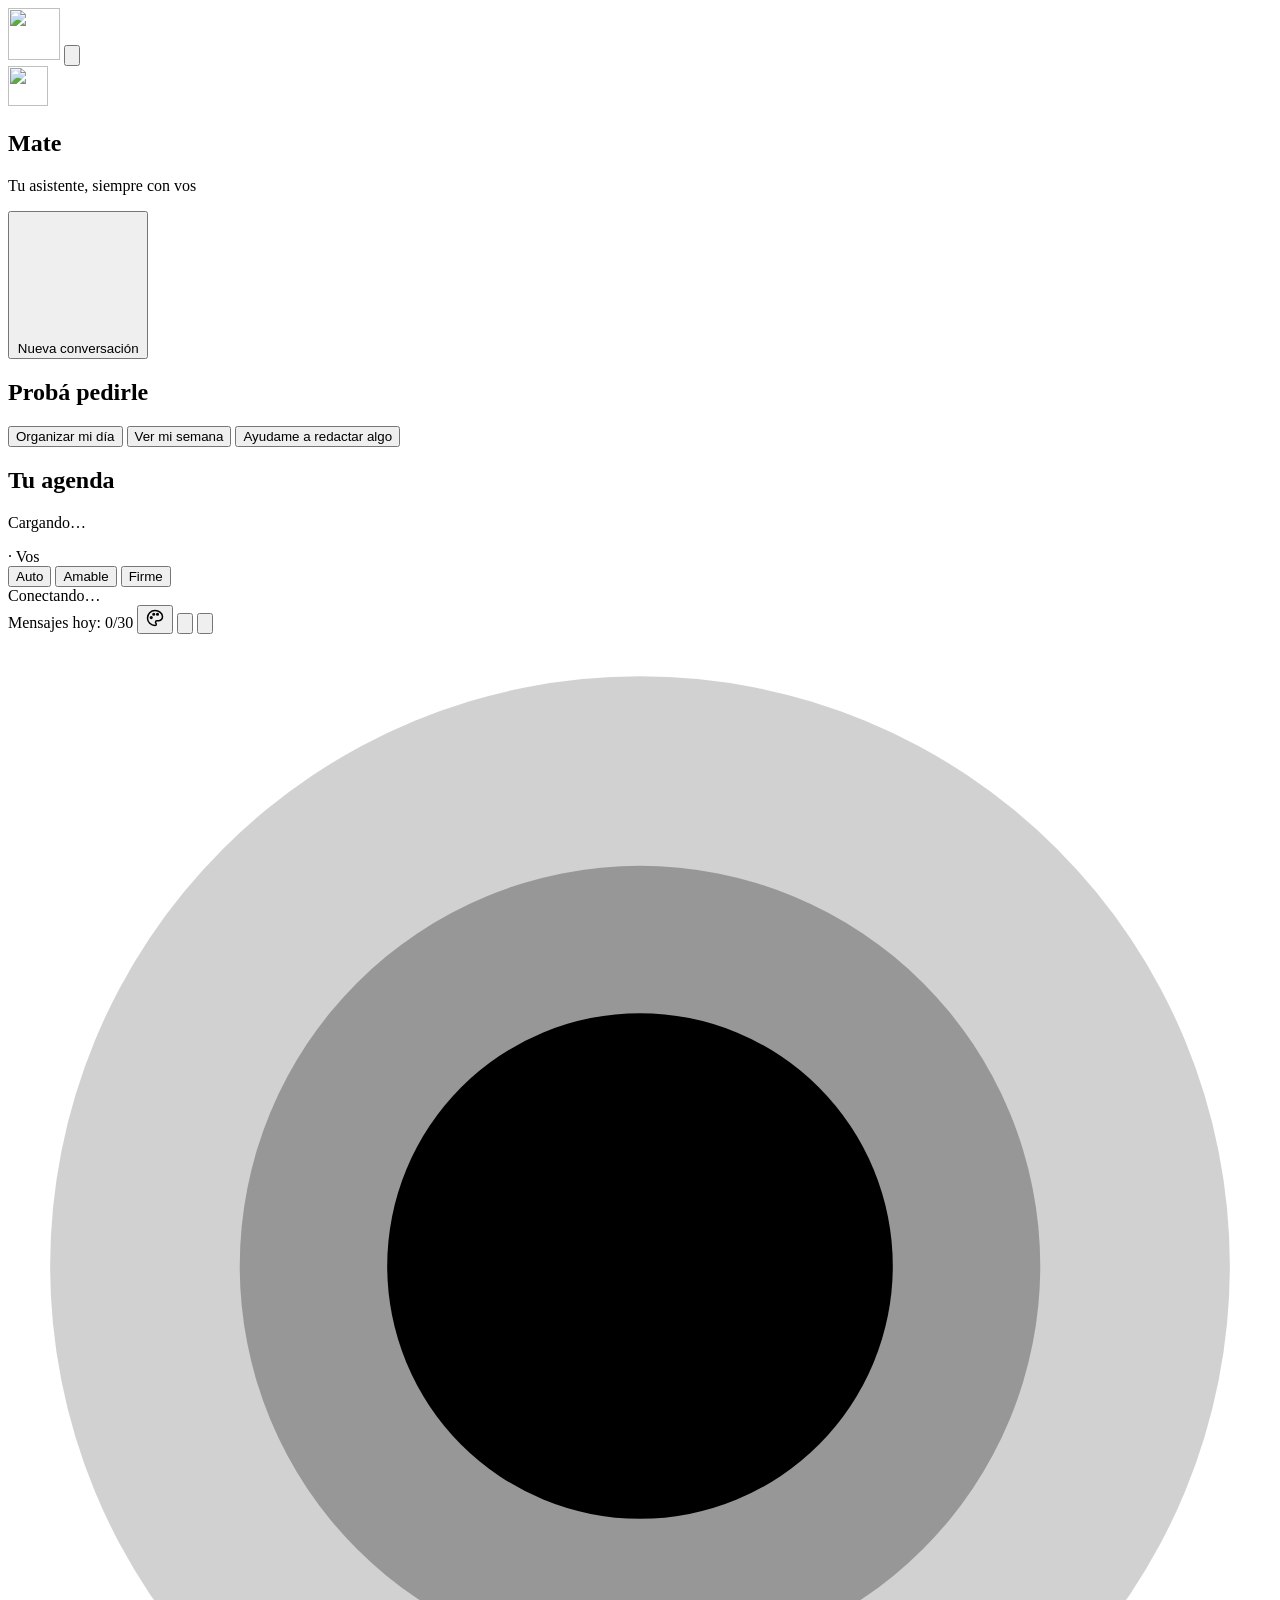
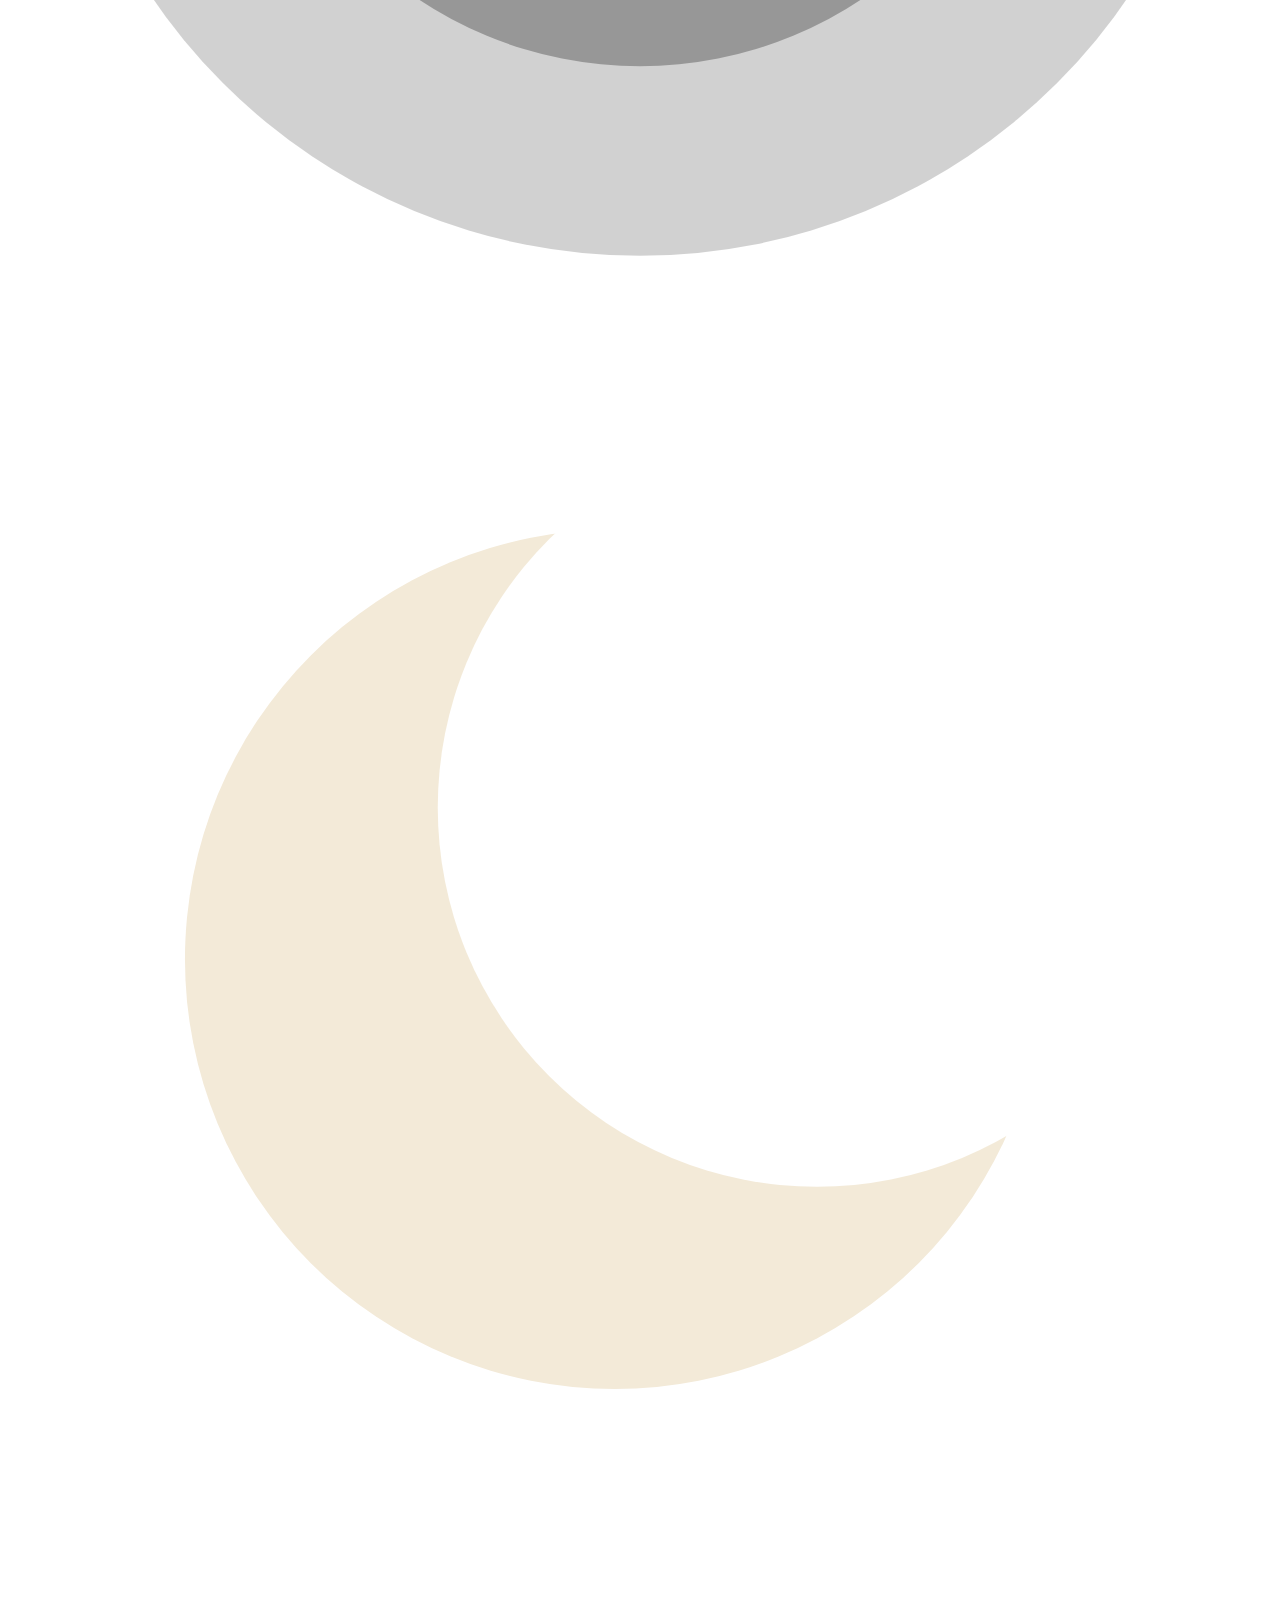
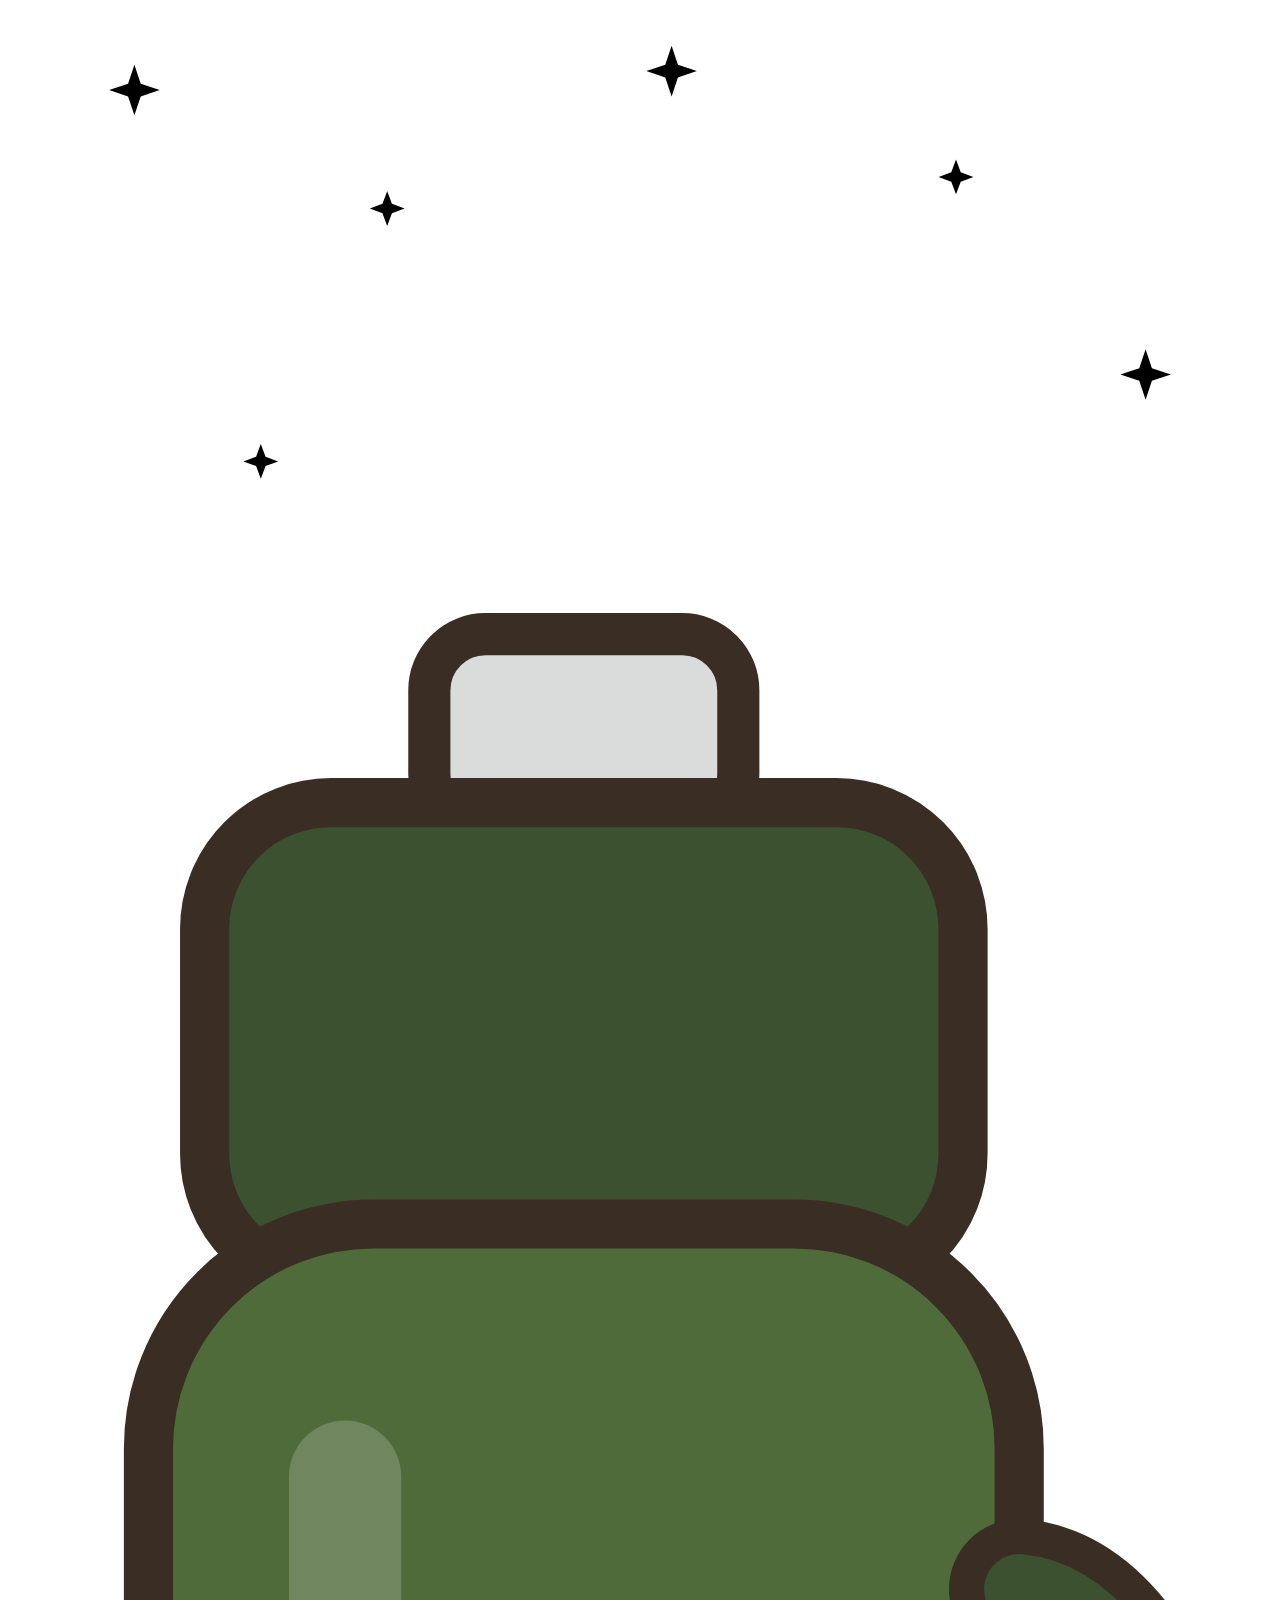
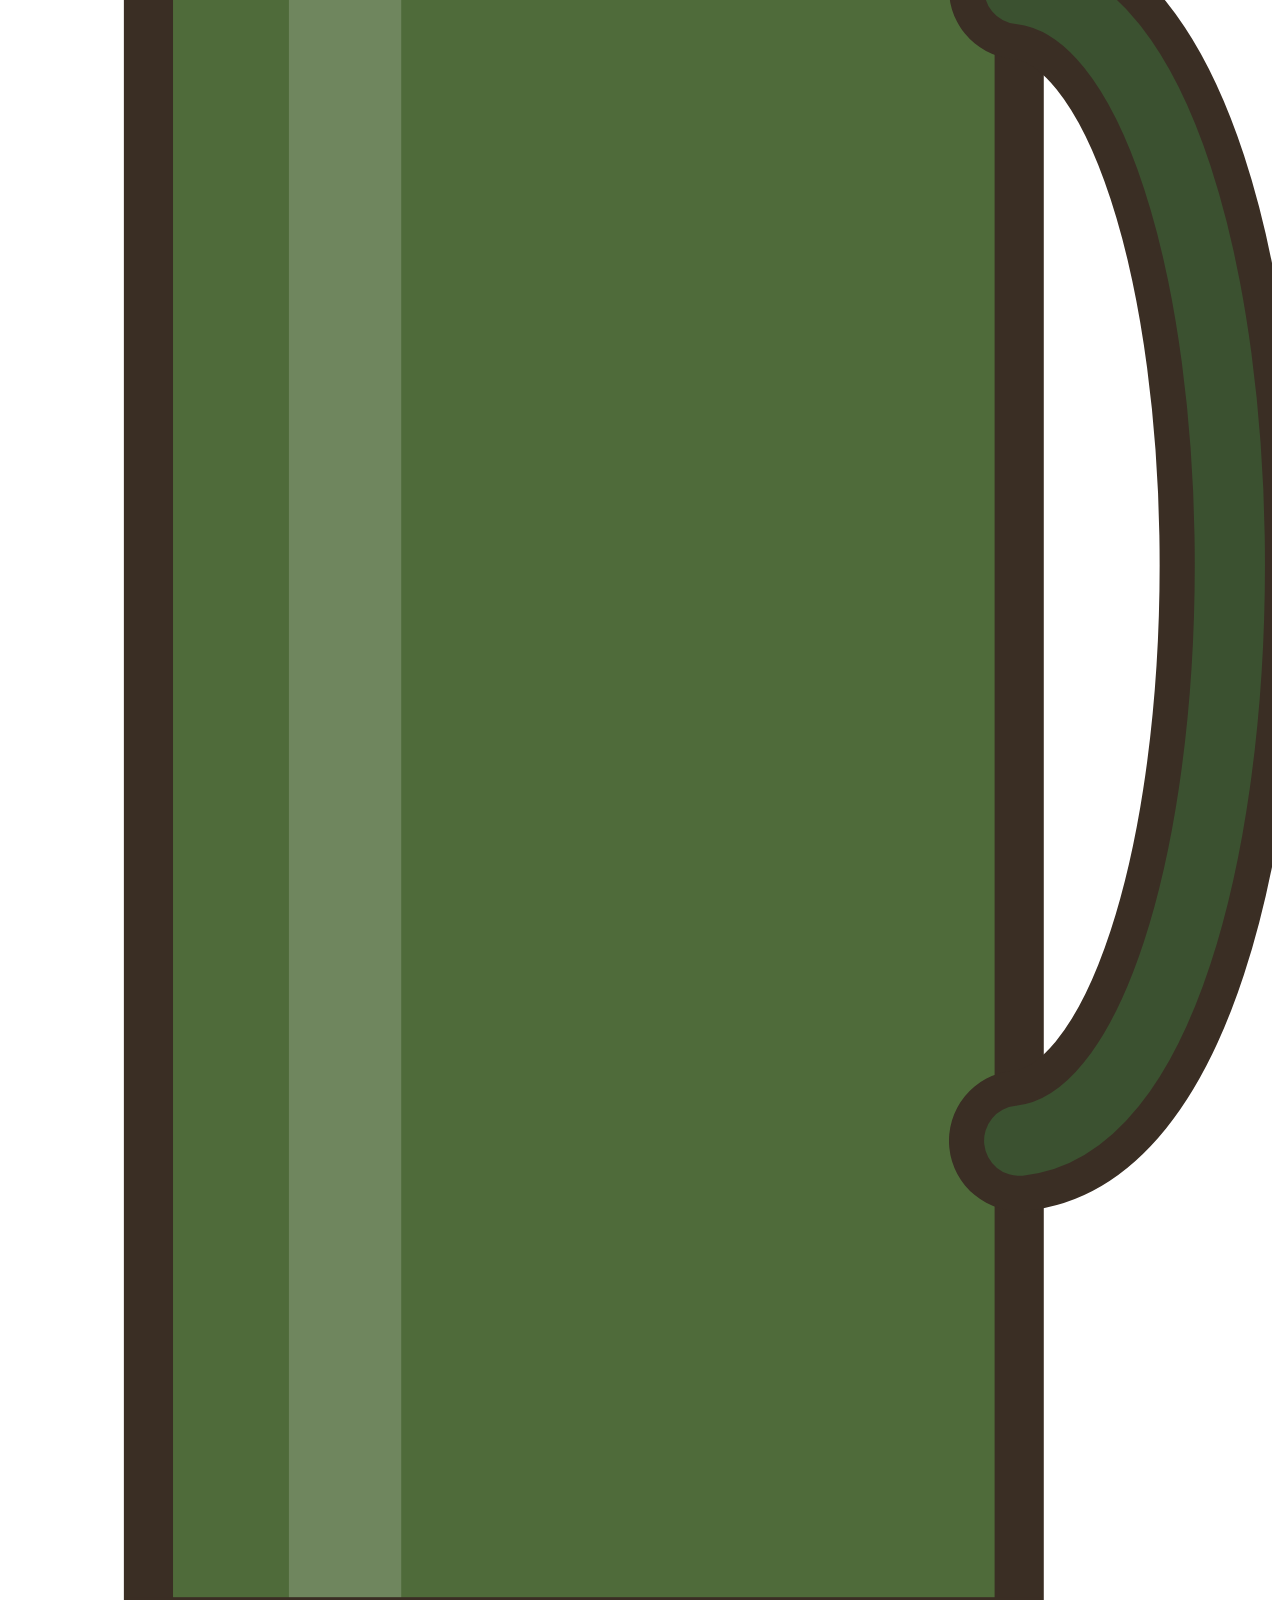
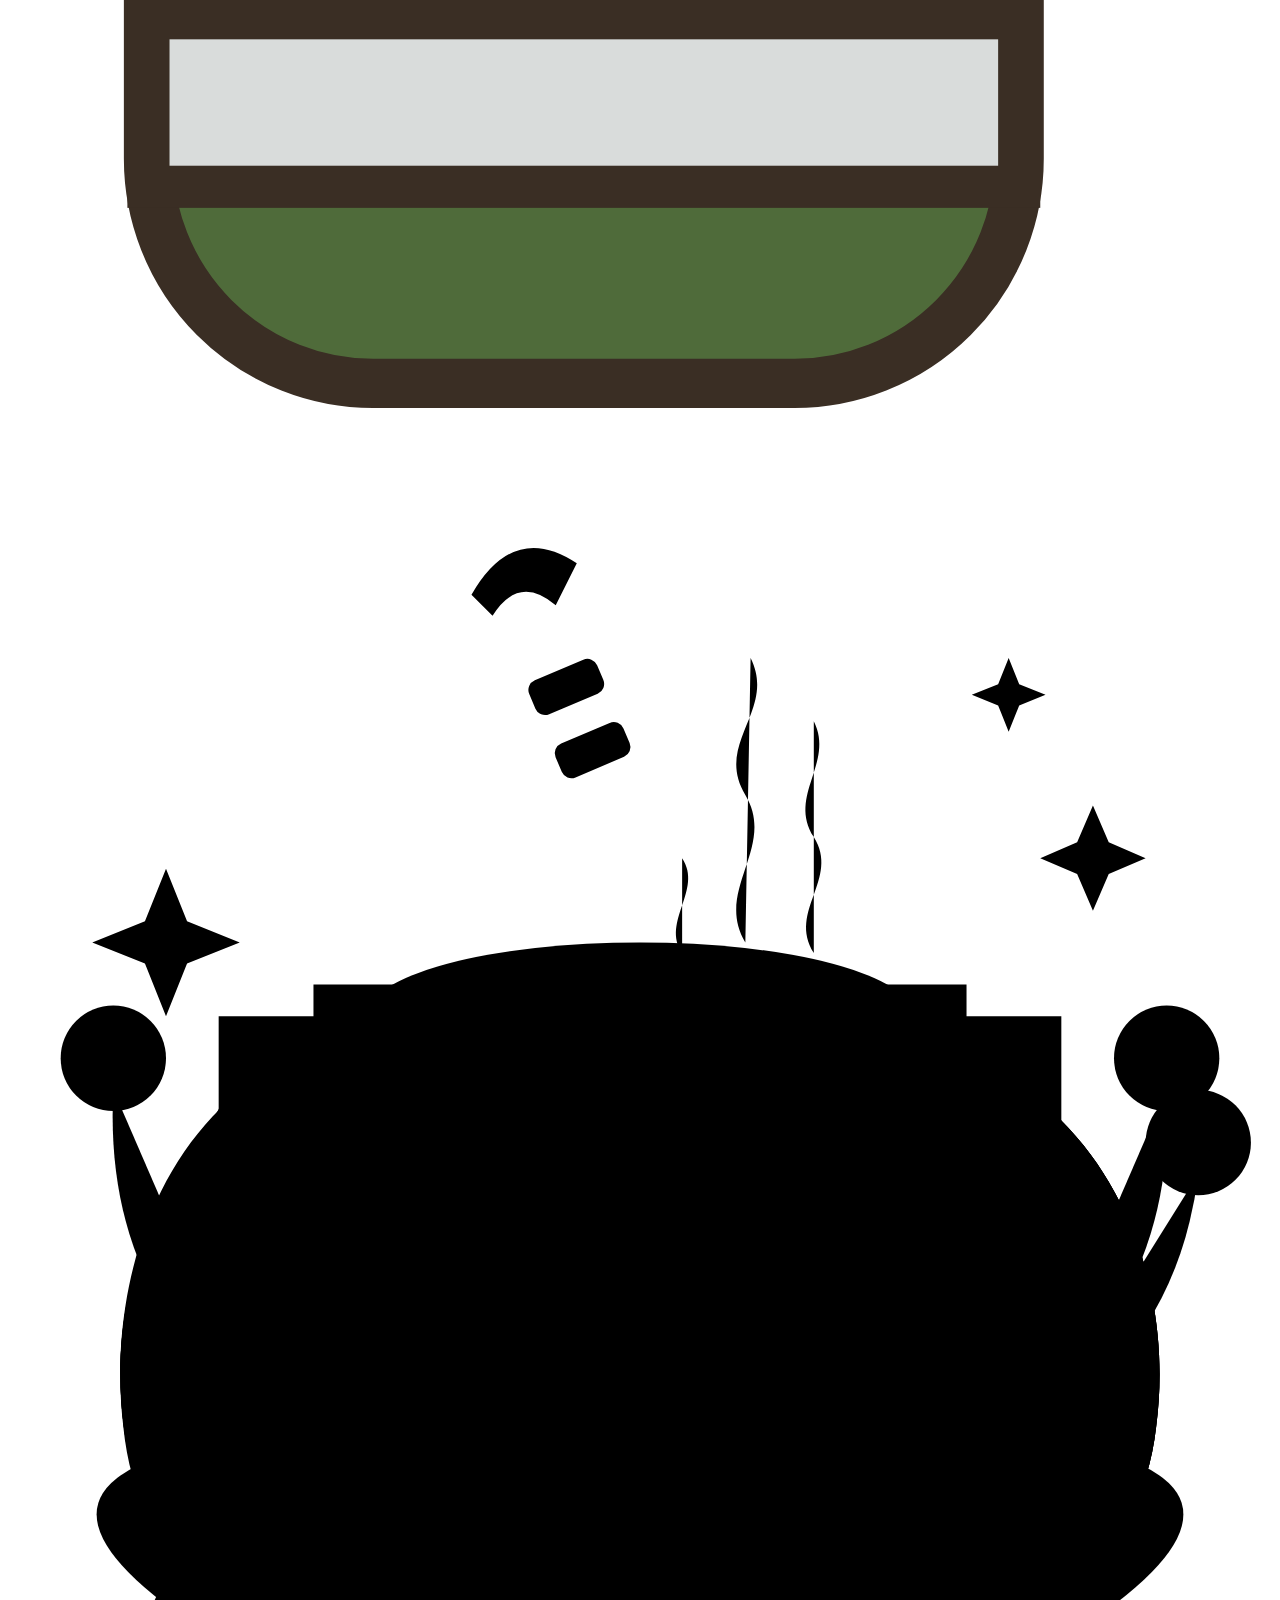
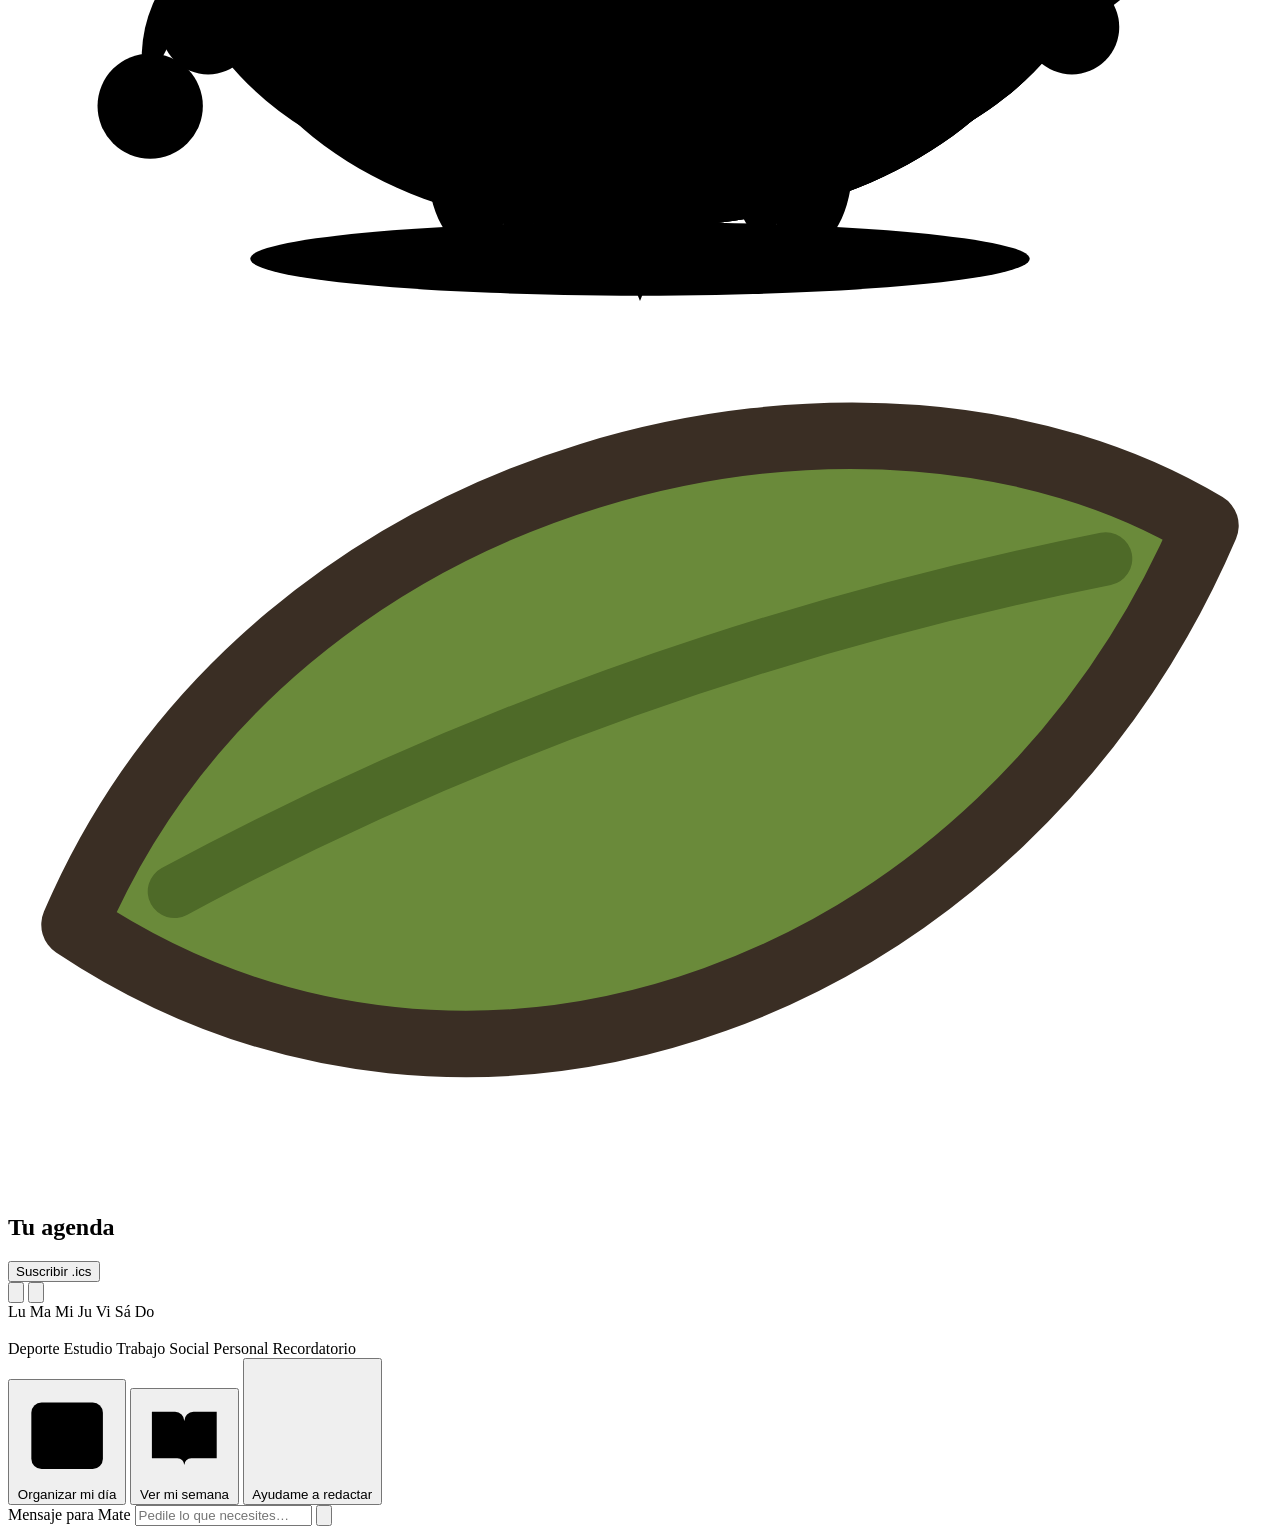
==== commit 25bfd50d: "fix: sombreado del mate sin clip-path y galleta sin costura" ====
--- a/src/mate_api/static/index.html
+++ b/src/mate_api/static/index.html
@@ -158,136 +158,152 @@
 
           <!-- SVG del Mate con vapor, mirada y 5 formas (clasica, galleta, torpedo, imperial, camionero) -->
           <svg id="mate" class="mate" data-state="neutro" viewBox="0 0 240 270" role="img" aria-label="Mate, tu asistente">
-            <defs>
-              <clipPath id="mate-clip-clasica"><path d="M76 98 C46 112 30 146 32 180 C34 226 72 252 120 252 C168 252 206 226 208 180 C210 146 194 112 164 98 Z"/></clipPath>
-              <clipPath id="mate-clip-camionero"><path d="M44 112 C30 130 28 166 32 196 C36 228 72 246 120 248 C168 246 204 228 208 196 C212 166 210 130 196 112 Z"/></clipPath>
-              <clipPath id="mate-clip-torpedo"><path d="M70 112 C44 124 36 160 40 190 C44 222 76 244 120 248 C164 244 196 222 200 190 C204 160 196 124 170 112 Z"/></clipPath>
-              <clipPath id="mate-clip-imperial"><path d="M64 114 C52 130 48 160 50 190 C52 222 80 240 120 242 C160 240 188 222 190 190 C192 160 188 130 176 114 Z"/></clipPath>
-              <clipPath id="mate-clip-galleta"><path d="M70 102 C32 110 18 146 22 176 C26 212 66 234 120 234 C174 234 214 212 218 176 C222 146 208 110 170 102 Z"/></clipPath>
-            </defs>
-
-            <!-- sombra en el piso -->
-            <ellipse class="m-piso" cx="120" cy="258" rx="74" ry="7"/>
-
-            <!-- brazos detrás del cuerpo (se ven solo desde el borde) -->
-            <g class="m-brazos m-brazos-saludo">
-              <path class="m-brazo" d="M44 192 Q22 206 26 226"/>
-              <circle class="m-mano" cx="27" cy="229" r="10"/>
-              <g class="m-mano-saluda">
-                <path class="m-brazo" d="M196 176 Q222 160 226 128"/>
-                <circle class="m-mano" cx="226" cy="122" r="10"/>
-              </g>
-            </g>
-            <g class="m-brazos m-brazos-arriba">
-              <path class="m-brazo" d="M46 172 Q18 150 20 112"/>
-              <circle class="m-mano" cx="20" cy="106" r="10"/>
-              <path class="m-brazo" d="M194 172 Q222 150 220 112"/>
-              <circle class="m-mano" cx="220" cy="106" r="10"/>
-            </g>
-            <g class="m-brazos m-brazos-jarra">
-              <path class="m-brazo" d="M44 178 Q-6 186 36 214"/>
-              <circle class="m-mano" cx="38" cy="214" r="9"/>
-              <path class="m-brazo" d="M196 178 Q246 186 204 214"/>
-              <circle class="m-mano" cx="202" cy="214" r="9"/>
-            </g>
-
-            <!-- porongo: 5 formas -->
-            <path class="m-cuerpo f-clasica"   d="M76 98 C46 112 30 146 32 180 C34 226 72 252 120 252 C168 252 206 226 208 180 C210 146 194 112 164 98 Z"/>
-            <path class="m-cuerpo f-camionero" d="M44 112 C30 130 28 166 32 196 C36 228 72 246 120 248 C168 246 204 228 208 196 C212 166 210 130 196 112 Z"/>
-            <path class="m-cuerpo f-torpedo"   d="M70 112 C44 124 36 160 40 190 C44 222 76 244 120 248 C164 244 196 222 200 190 C204 160 196 124 170 112 Z"/>
-            <path class="m-cuerpo f-imperial"  d="M64 114 C52 130 48 160 50 190 C52 222 80 240 120 242 C160 240 188 222 190 190 C192 160 188 130 176 114 Z"/>
-            <path class="m-cuerpo f-galleta"   d="M70 102 C32 110 18 146 22 176 C26 212 66 234 120 234 C174 234 214 212 218 176 C222 146 208 110 170 102 Z"/>
-            <g class="m-sombreado">
-              <path class="m-luz" d="M62 128 C48 148 44 176 50 200 C54 186 58 156 72 134 Z"/>
-              <path class="m-sombra" d="M178 118 C202 148 204 200 170 236 C186 230 210 204 206 168 C204 146 196 128 178 118 Z"/>
-            </g>
-
-            <!-- detalles según la forma -->
-            <g class="m-extra f-camionero">
-              <path class="m-banda" d="M40 98 L200 98 L200 118 Q120 132 40 118 Z"/>
-              <path class="m-repujado" d="M52 214 C58 200 72 200 76 214 C70 222 58 222 52 214 Z M164 214 C168 200 182 200 188 214 C182 222 170 222 164 214 Z"/>
-              <path class="m-repujado-linea" d="M64 214 L64 230 M176 214 L176 230"/>
-              <path class="m-pata" d="M78 236 L88 256 L98 242 Z M110 244 L120 262 L130 244 Z M142 242 L152 256 L162 236 Z"/>
-            </g>
-            <g class="m-extra f-torpedo">
-              <path class="m-banda" d="M68 96 L172 96 L172 120 Q120 134 68 120 Z"/>
-              <path class="m-banda-linea" d="M68 108 Q120 120 172 108"/>
-              <path class="m-pata" d="M90 238 L96 258 L104 244 Z M112 246 L120 266 L128 246 Z M136 244 L144 258 L150 238 Z"/>
-              <path class="m-flecos" d="M98 258 L96 266 M101 254 L102 264 M118 266 L116 272 M122 266 L124 272 M142 258 L144 266 M139 254 L138 264"/>
-            </g>
-            <g class="m-extra f-imperial">
-              <path class="m-banda" d="M58 92 L182 92 L182 124 Q120 138 58 124 Z"/>
-              <path class="m-banda-linea" d="M58 100 Q120 112 182 100 M58 118 Q120 130 182 118"/>
-              <path class="m-grabado-onda" d="M62 110 q8 -6 16 0 t16 0 t16 0 t16 0 t16 0 t16 0 t16 0 t16 0"/>
-              <path class="m-pata" d="M80 234 C78 248 84 258 90 256 C95 254 96 244 98 238 Z M112 240 C110 254 116 264 120 264 C124 264 130 254 128 240 Z M142 238 C144 244 145 254 150 256 C156 258 162 248 160 234 Z"/>
-            </g>
-            <g class="m-extra f-galleta">
-              <path class="m-costura" d="M30 150 Q120 132 210 150"/>
-            </g>
-
-            <!-- vapor (sube suave desde la yerba) -->
-            <g class="m-vapor" aria-hidden="true">
-              <path d="M140 84 C134 74 146 66 140 56 C134 46 146 40 141 30"/>
-              <path d="M153 86 C148 78 158 72 153 64 C148 56 157 50 153 42"/>
-              <path d="M128 86 C124 80 132 74 128 68"/>
-            </g>
-
-            <!-- bombilla -->
-            <g class="m-bombilla">
-              <line class="m-bombilla-borde" x1="128" y1="92" x2="96" y2="16"/>
-              <line class="m-bombilla-metal" x1="128" y1="92" x2="96" y2="16"/>
-              <rect class="m-anillo" x="104" y="44" width="14" height="7" rx="2" transform="rotate(-23 111 47.5)"/>
-              <rect class="m-anillo" x="99" y="32" width="14" height="7" rx="2" transform="rotate(-23 106 35.5)"/>
-              <path class="m-boquilla" d="M88 18 Q96 4 108 12 L104 20 Q97 14 92 22 Z"/>
-            </g>
-
-            <g class="m-boca-mate">
-            <!-- virola de alpaca y yerba -->
-            <ellipse class="m-virola" cx="120" cy="98" rx="52" ry="14"/>
-            <path class="m-virola-brillo" d="M76 96 Q120 86 164 96"/>
-            <ellipse class="m-yerba" cx="120" cy="96" rx="42" ry="8"/>
-            <path class="m-yerba-grano" d="M98 95 l3 -2 M112 93 l3 2 M130 94 l2 -2 M141 96 l3 1"/>
-            </g>
-            <!-- vuelvo a dibujar la base de la bombilla encima de la yerba -->
-            <line class="m-bombilla-borde" x1="128" y1="96" x2="122" y2="82"/>
-            <line class="m-bombilla-metal" x1="128" y1="96" x2="122" y2="82"/>
-
-            <!-- mejillas -->
-            <ellipse class="m-mejilla" cx="76" cy="186" rx="12" ry="7"/>
-            <ellipse class="m-mejilla" cx="164" cy="186" rx="12" ry="7"/>
-
-            <!-- ojos -->
-            <g class="m-mirada">
-            <g class="m-ojos m-ojos-abiertos">
-              <g class="m-ojo"><circle cx="96" cy="162" r="11"/><circle class="m-brillo" cx="100" cy="157" r="3.8"/></g>
-              <g class="m-ojo"><circle cx="144" cy="162" r="11"/><circle class="m-brillo" cx="148" cy="157" r="3.8"/></g>
-            </g>
-            </g>
-            <g class="m-ojos m-ojos-felices">
-              <path class="m-trazo" d="M84 166 Q96 150 108 166"/>
-              <path class="m-trazo" d="M132 166 Q144 150 156 166"/>
-            </g>
-            <g class="m-cejas">
-              <path class="m-trazo" d="M82 142 L108 148"/>
-              <path class="m-trazo" d="M158 142 L132 148"/>
-            </g>
-
-            <!-- bocas -->
-            <path class="m-boca m-boca-neutro m-trazo" d="M106 190 Q120 202 134 190"/>
-            <g class="m-boca m-boca-contento">
-              <path class="m-boca-fondo" d="M98 186 Q120 222 142 186 Z"/>
-              <path class="m-lengua" d="M110 204 Q120 196 130 204 Q126 212 120 213 Q114 212 110 204 Z"/>
-            </g>
-            <ellipse class="m-boca m-boca-hablando m-boca-fondo" cx="120" cy="196" rx="12" ry="9"/>
-            <path class="m-boca m-boca-serio m-trazo" d="M108 196 L132 196"/>
-
-            <!-- destellos (solo contento) -->
-            <g class="m-destellos">
-              <path d="M30 70 l4 10 l10 4 l-10 4 l-4 10 l-4 -10 l-10 -4 l10 -4 Z"/>
-              <path d="M206 58 l3 7 l7 3 l-7 3 l-3 7 l-3 -7 l-7 -3 l7 -3 Z"/>
-              <path d="M190 30 l2 5 l5 2 l-5 2 l-2 5 l-2 -5 l-5 -2 l5 -2 Z"/>
-            </g>
-          </svg>
+
+  <!-- sombra en el piso -->
+  <ellipse class="m-piso" cx="120" cy="258" rx="74" ry="7"/>
+
+  <!-- brazos detrás del cuerpo (se ven solo desde el borde) -->
+  <g class="m-brazos m-brazos-saludo">
+    <path class="m-brazo" d="M44 192 Q22 206 26 226"/>
+    <circle class="m-mano" cx="27" cy="229" r="10"/>
+    <g class="m-mano-saluda">
+      <path class="m-brazo" d="M196 176 Q222 160 226 128"/>
+      <circle class="m-mano" cx="226" cy="122" r="10"/>
+    </g>
+  </g>
+  <g class="m-brazos m-brazos-arriba">
+    <path class="m-brazo" d="M46 172 Q18 150 20 112"/>
+    <circle class="m-mano" cx="20" cy="106" r="10"/>
+    <path class="m-brazo" d="M194 172 Q222 150 220 112"/>
+    <circle class="m-mano" cx="220" cy="106" r="10"/>
+  </g>
+  <g class="m-brazos m-brazos-jarra">
+    <path class="m-brazo" d="M44 178 Q-6 186 36 214"/>
+    <circle class="m-mano" cx="38" cy="214" r="9"/>
+    <path class="m-brazo" d="M196 178 Q246 186 204 214"/>
+    <circle class="m-mano" cx="202" cy="214" r="9"/>
+  </g>
+
+  <!-- porongo -->
+  <path class="m-cuerpo f-clasica"   d="M76 98 C46 112 30 146 32 180 C34 226 72 252 120 252 C168 252 206 226 208 180 C210 146 194 112 164 98 Z"/>
+  <path class="m-cuerpo f-camionero" d="M44 112 C30 130 28 166 32 196 C36 228 72 246 120 248 C168 246 204 228 208 196 C212 166 210 130 196 112 Z"/>
+  <path class="m-cuerpo f-torpedo"   d="M70 112 C44 124 36 160 40 190 C44 222 76 244 120 248 C164 244 196 222 200 190 C204 160 196 124 170 112 Z"/>
+  <path class="m-cuerpo f-imperial"  d="M64 114 C52 130 48 160 50 190 C52 222 80 240 120 242 C160 240 188 222 190 190 C192 160 188 130 176 114 Z"/>
+  <path class="m-cuerpo f-galleta"   d="M70 102 C32 110 18 146 22 176 C26 212 66 234 120 234 C174 234 214 212 218 176 C222 146 208 110 170 102 Z"/>
+
+  <g class="m-extra m-sombreado f-clasica">
+    <path class="m-sombra-base" d="M76 98 C46 112 30 146 32 180 C34 226 72 252 120 252 C168 252 206 226 208 180 C210 146 194 112 164 98 Z"/>
+    <path class="m-tapa-sombra" d="M76 98 C46 112 30 146 32 180 C34 226 72 252 120 252 C168 252 206 226 208 180 C210 146 194 112 164 98 Z" transform="translate(31,0) scale(.9,1) translate(-31,0)"/>
+    <path class="m-luz" d="M62 128 C48 148 44 176 50 200 C54 186 58 156 72 134 Z" transform="translate(0,0)"/>
+    <path class="m-contorno" d="M76 98 C46 112 30 146 32 180 C34 226 72 252 120 252 C168 252 206 226 208 180 C210 146 194 112 164 98 Z"/>
+  </g>
+  <g class="m-extra m-sombreado f-camionero">
+    <path class="m-sombra-base" d="M44 112 C30 130 28 166 32 196 C36 228 72 246 120 248 C168 246 204 228 208 196 C212 166 210 130 196 112 Z"/>
+    <path class="m-tapa-sombra" d="M44 112 C30 130 28 166 32 196 C36 228 72 246 120 248 C168 246 204 228 208 196 C212 166 210 130 196 112 Z" transform="translate(27,0) scale(.9,1) translate(-27,0)"/>
+    <path class="m-luz" d="M62 128 C48 148 44 176 50 200 C54 186 58 156 72 134 Z" transform="translate(-2,0)"/>
+    <path class="m-contorno" d="M44 112 C30 130 28 166 32 196 C36 228 72 246 120 248 C168 246 204 228 208 196 C212 166 210 130 196 112 Z"/>
+  </g>
+  <g class="m-extra m-sombreado f-torpedo">
+    <path class="m-sombra-base" d="M70 112 C44 124 36 160 40 190 C44 222 76 244 120 248 C164 244 196 222 200 190 C204 160 196 124 170 112 Z"/>
+    <path class="m-tapa-sombra" d="M70 112 C44 124 36 160 40 190 C44 222 76 244 120 248 C164 244 196 222 200 190 C204 160 196 124 170 112 Z" transform="translate(40,0) scale(.9,1) translate(-40,0)"/>
+    <path class="m-luz" d="M62 128 C48 148 44 176 50 200 C54 186 58 156 72 134 Z" transform="translate(10,6)"/>
+    <path class="m-contorno" d="M70 112 C44 124 36 160 40 190 C44 222 76 244 120 248 C164 244 196 222 200 190 C204 160 196 124 170 112 Z"/>
+  </g>
+  <g class="m-extra m-sombreado f-imperial">
+    <path class="m-sombra-base" d="M64 114 C52 130 48 160 50 190 C52 222 80 240 120 242 C160 240 188 222 190 190 C192 160 188 130 176 114 Z"/>
+    <path class="m-tapa-sombra" d="M64 114 C52 130 48 160 50 190 C52 222 80 240 120 242 C160 240 188 222 190 190 C192 160 188 130 176 114 Z" transform="translate(49,0) scale(.9,1) translate(-49,0)"/>
+    <path class="m-luz" d="M62 128 C48 148 44 176 50 200 C54 186 58 156 72 134 Z" transform="translate(14,10)"/>
+    <path class="m-contorno" d="M64 114 C52 130 48 160 50 190 C52 222 80 240 120 242 C160 240 188 222 190 190 C192 160 188 130 176 114 Z"/>
+  </g>
+  <g class="m-extra m-sombreado f-galleta">
+    <path class="m-sombra-base" d="M70 102 C32 110 18 146 22 176 C26 212 66 234 120 234 C174 234 214 212 218 176 C222 146 208 110 170 102 Z"/>
+    <path class="m-tapa-sombra" d="M70 102 C32 110 18 146 22 176 C26 212 66 234 120 234 C174 234 214 212 218 176 C222 146 208 110 170 102 Z" transform="translate(21,0) scale(.9,1) translate(-21,0)"/>
+    <path class="m-luz" d="M62 128 C48 148 44 176 50 200 C54 186 58 156 72 134 Z" transform="translate(-4,-2)"/>
+    <path class="m-contorno" d="M70 102 C32 110 18 146 22 176 C26 212 66 234 120 234 C174 234 214 212 218 176 C222 146 208 110 170 102 Z"/>
+  </g>
+  <!-- detalles según la forma -->
+  <g class="m-extra f-camionero">
+    <path class="m-banda" d="M40 98 L200 98 L200 118 Q120 132 40 118 Z"/>
+    <path class="m-repujado" d="M52 214 C58 200 72 200 76 214 C70 222 58 222 52 214 Z M164 214 C168 200 182 200 188 214 C182 222 170 222 164 214 Z"/>
+    <path class="m-repujado-linea" d="M64 214 L64 230 M176 214 L176 230"/>
+    <path class="m-pata" d="M78 236 L88 256 L98 242 Z M110 244 L120 262 L130 244 Z M142 242 L152 256 L162 236 Z"/>
+  </g>
+  <g class="m-extra f-torpedo">
+    <path class="m-banda" d="M68 96 L172 96 L172 120 Q120 134 68 120 Z"/>
+    <path class="m-banda-linea" d="M68 108 Q120 120 172 108"/>
+    <path class="m-pata" d="M90 238 L96 258 L104 244 Z M112 246 L120 266 L128 246 Z M136 244 L144 258 L150 238 Z"/>
+    <path class="m-flecos" d="M98 258 L96 266 M101 254 L102 264 M118 266 L116 272 M122 266 L124 272 M142 258 L144 266 M139 254 L138 264"/>
+  </g>
+  <g class="m-extra f-imperial">
+    <path class="m-banda" d="M58 92 L182 92 L182 124 Q120 138 58 124 Z"/>
+    <path class="m-banda-linea" d="M58 100 Q120 112 182 100 M58 118 Q120 130 182 118"/>
+    <path class="m-grabado-onda" d="M62 110 q8 -6 16 0 t16 0 t16 0 t16 0 t16 0 t16 0 t16 0 t16 0"/>
+    <path class="m-pata" d="M80 234 C78 248 84 258 90 256 C95 254 96 244 98 238 Z M112 240 C110 254 116 264 120 264 C124 264 130 254 128 240 Z M142 238 C144 244 145 254 150 256 C156 258 162 248 160 234 Z"/>
+  </g>
+
+  <!-- vapor (sube suave desde la yerba) -->
+  <g class="m-vapor" aria-hidden="true">
+    <path d="M140 84 C134 74 146 66 140 56 C134 46 146 40 141 30"/>
+    <path d="M153 86 C148 78 158 72 153 64 C148 56 157 50 153 42"/>
+    <path d="M128 86 C124 80 132 74 128 68"/>
+  </g>
+
+  <!-- bombilla -->
+  <g class="m-bombilla">
+    <line class="m-bombilla-borde" x1="128" y1="92" x2="96" y2="16"/>
+    <line class="m-bombilla-metal" x1="128" y1="92" x2="96" y2="16"/>
+    <rect class="m-anillo" x="104" y="44" width="14" height="7" rx="2" transform="rotate(-23 111 47.5)"/>
+    <rect class="m-anillo" x="99" y="32" width="14" height="7" rx="2" transform="rotate(-23 106 35.5)"/>
+    <path class="m-boquilla" d="M88 18 Q96 4 108 12 L104 20 Q97 14 92 22 Z"/>
+  </g>
+
+  <g class="m-boca-mate">
+  <!-- virola de alpaca y yerba -->
+  <ellipse class="m-virola" cx="120" cy="98" rx="52" ry="14"/>
+  <path class="m-virola-brillo" d="M76 96 Q120 86 164 96"/>
+  <ellipse class="m-yerba" cx="120" cy="96" rx="42" ry="8"/>
+  <path class="m-yerba-grano" d="M98 95 l3 -2 M112 93 l3 2 M130 94 l2 -2 M141 96 l3 1"/>
+  </g>
+  <!-- vuelvo a dibujar la base de la bombilla encima de la yerba -->
+  <line class="m-bombilla-borde" x1="128" y1="96" x2="122" y2="82"/>
+  <line class="m-bombilla-metal" x1="128" y1="96" x2="122" y2="82"/>
+
+  <!-- mejillas -->
+  <ellipse class="m-mejilla" cx="76" cy="186" rx="12" ry="7"/>
+  <ellipse class="m-mejilla" cx="164" cy="186" rx="12" ry="7"/>
+
+  <!-- ojos -->
+  <g class="m-mirada">
+  <g class="m-ojos m-ojos-abiertos">
+    <g class="m-ojo"><circle cx="96" cy="162" r="11"/><circle class="m-brillo" cx="100" cy="157" r="3.8"/></g>
+    <g class="m-ojo"><circle cx="144" cy="162" r="11"/><circle class="m-brillo" cx="148" cy="157" r="3.8"/></g>
+  </g>
+  </g>
+  <g class="m-ojos m-ojos-felices">
+    <path class="m-trazo" d="M84 166 Q96 150 108 166"/>
+    <path class="m-trazo" d="M132 166 Q144 150 156 166"/>
+  </g>
+  <g class="m-cejas">
+    <path class="m-trazo" d="M82 142 L108 148"/>
+    <path class="m-trazo" d="M158 142 L132 148"/>
+  </g>
+
+  <!-- bocas -->
+  <path class="m-boca m-boca-neutro m-trazo" d="M106 190 Q120 202 134 190"/>
+  <g class="m-boca m-boca-contento">
+    <path class="m-boca-fondo" d="M98 186 Q120 222 142 186 Z"/>
+    <path class="m-lengua" d="M110 204 Q120 196 130 204 Q126 212 120 213 Q114 212 110 204 Z"/>
+  </g>
+  <ellipse class="m-boca m-boca-hablando m-boca-fondo" cx="120" cy="196" rx="12" ry="9"/>
+  <path class="m-boca m-boca-serio m-trazo" d="M108 196 L132 196"/>
+
+  <!-- destellos (solo contento) -->
+  <g class="m-destellos">
+    <path d="M30 70 l4 10 l10 4 l-10 4 l-4 10 l-4 -10 l-10 -4 l10 -4 Z"/>
+    <path d="M206 58 l3 7 l7 3 l-7 3 l-3 7 l-3 -7 l-7 -3 l7 -3 Z"/>
+    <path d="M190 30 l2 5 l5 2 l-5 2 l-2 5 l-2 -5 l-5 -2 l5 -2 Z"/>
+  </g>
+</svg>
         </div>
 
         <!-- globo de diálogo -->
